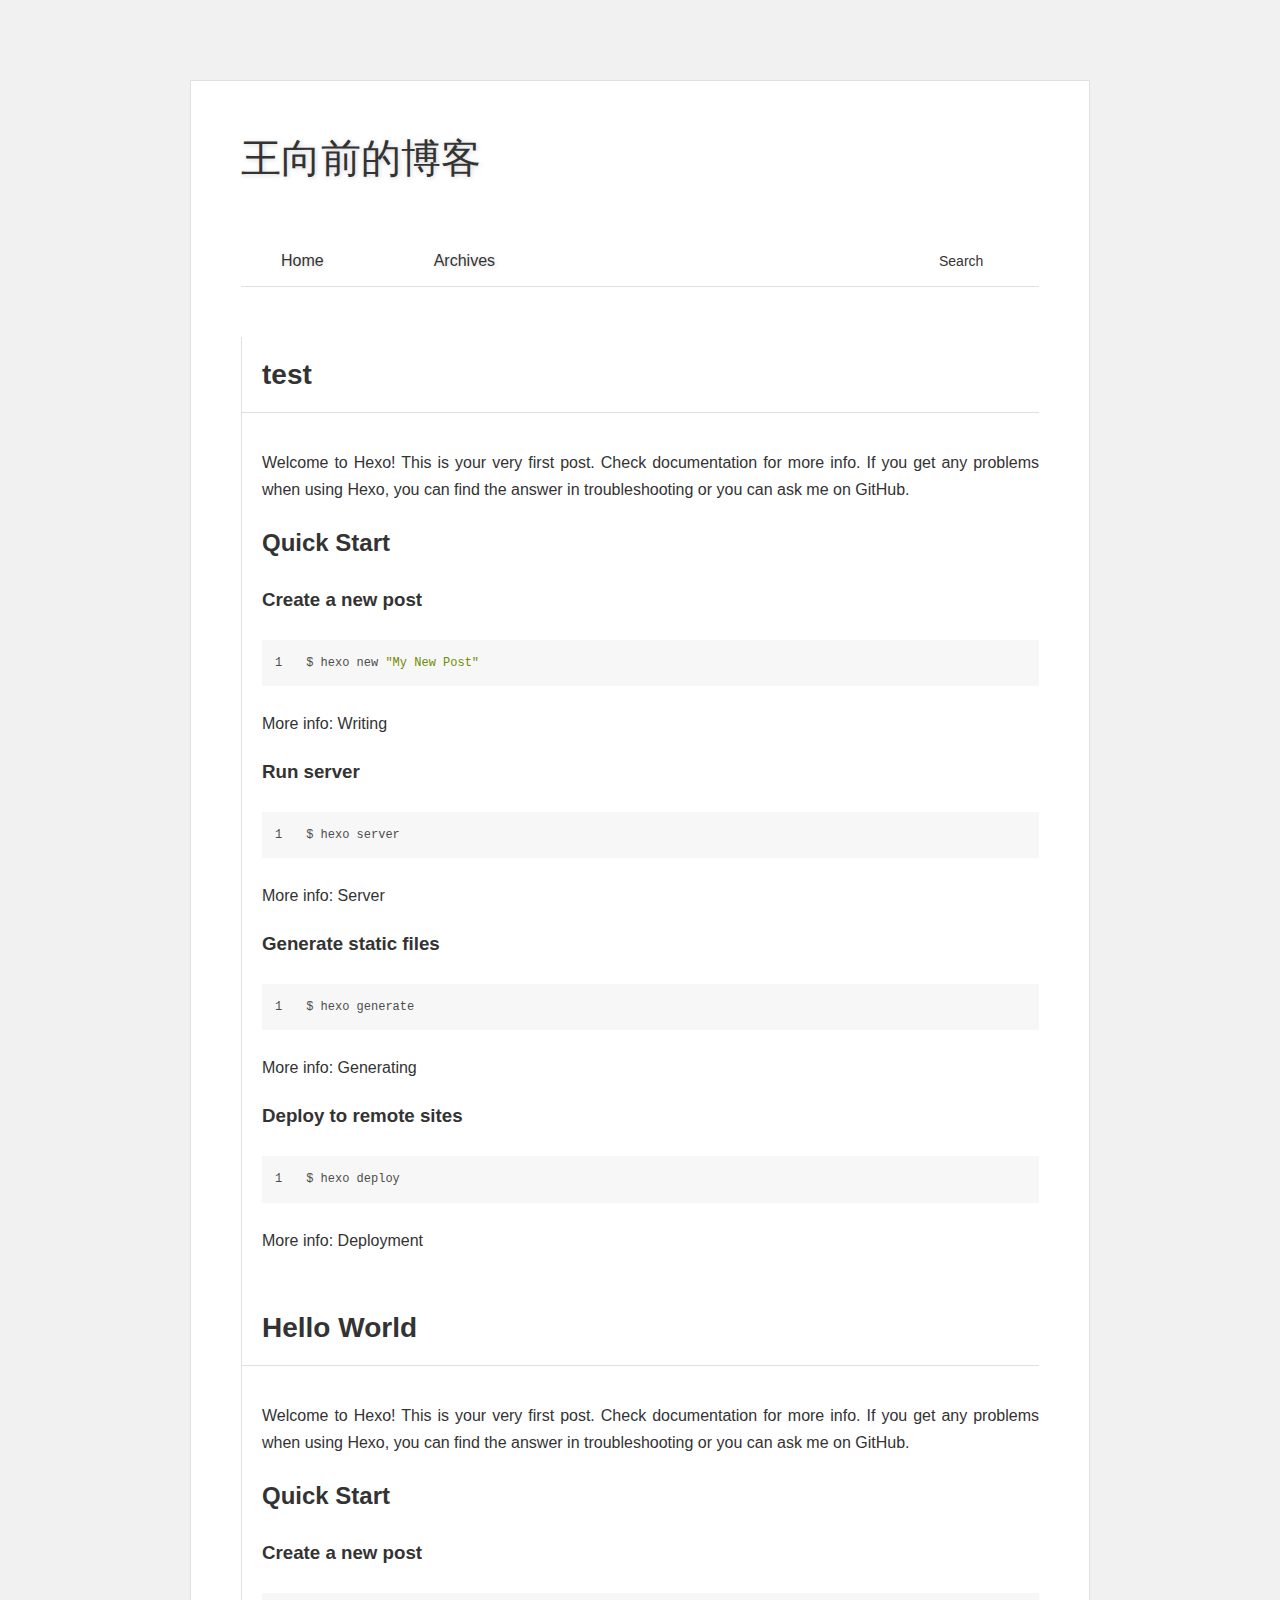
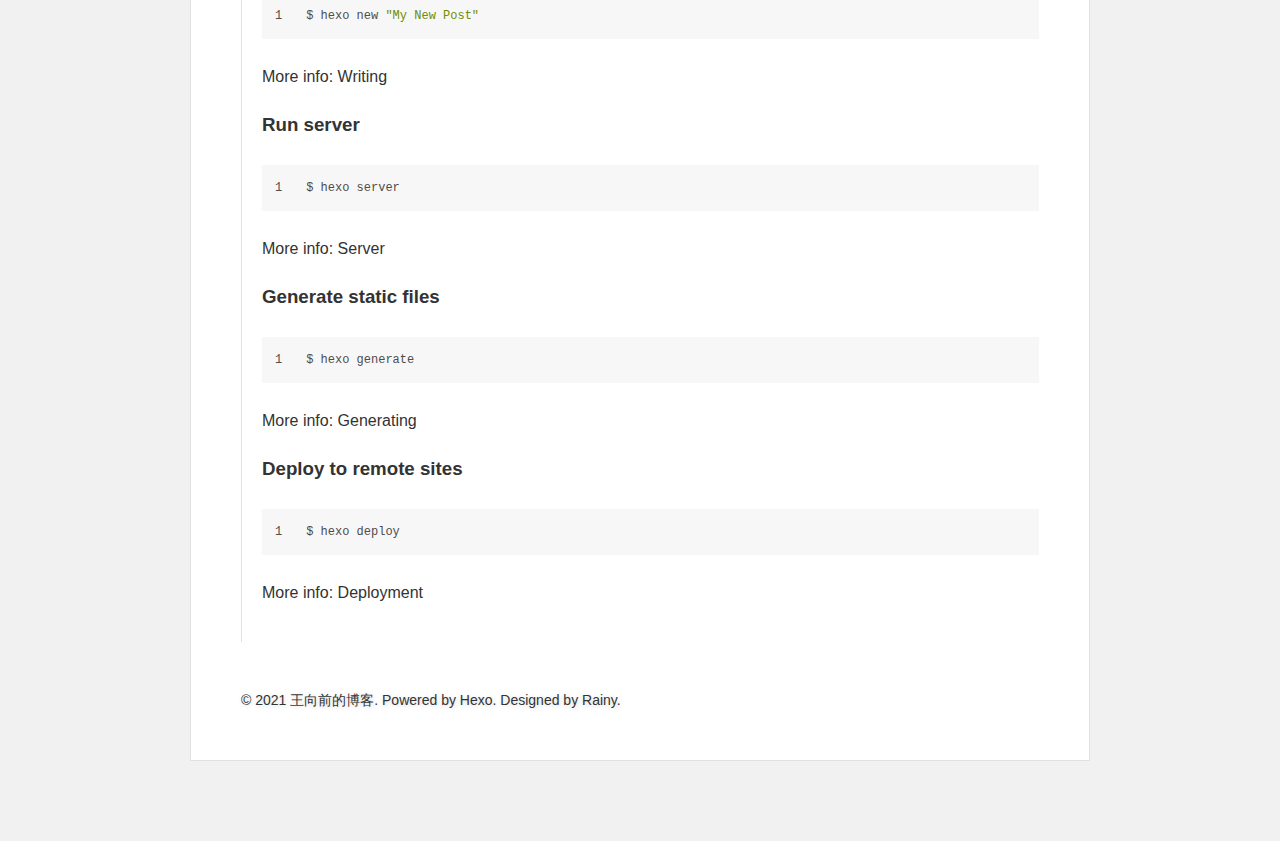
==== index.html @ 5d35555c "Site updated: 2021-06-16 23:41:05" ====
<!DOCTYPE html>
<html>
<head>
  <meta charset="utf-8">
  
  <title>王向前的博客</title>
  <meta name="viewport" content="width=device-width, initial-scale=1, maximum-scale=1">
  <meta name="description" content="发布笔记。。。">
<meta property="og:type" content="website">
<meta property="og:title" content="王向前的博客">
<meta property="og:url" content="https://iquu.cc/index.html">
<meta property="og:site_name" content="王向前的博客">
<meta property="og:description" content="发布笔记。。。">
<meta property="og:locale" content="en_US">
<meta property="article:author" content="Xiangqian Wang">
<meta name="twitter:card" content="summary">
  
    <link rel="alternate" href="/atom.xml" title="王向前的博客" type="application/atom+xml">
  
  
  
    <link href="//fonts.googleapis.com/css?family=Source+Code+Pro" rel="stylesheet" type="text/css">
  
  
<link rel="stylesheet" href="/lib/font-awesome/css/font-awesome.min.css?v=4.7.0.css">

  
<link rel="stylesheet" href="/lib/fancybox/dist/jquery.fancybox.min.css">

  
<link rel="stylesheet" href="/css/main.css">

  
<script src="/lib/jquery/dist/jquery.min.js"></script>

  
  
  
  
<meta name="generator" content="Hexo 5.4.0"></head>
<body>
  <div id="wrapper">
    <header id="header" class="clearfix">
	<a id="logo" href="/" title="王向前的博客">王向前的博客</a>
	
	<nav id="nav-menu" class="clearfix">
		<form id="search" method="post" action="./" role="search">
			<input id="search-input" type="text" name="s" class="inputbox" value="Search" onfocus="if (value =='Search'){value =''}" onblur="if (value ==''){value='Search'}">
		</form>
		<ul>
      
				
        <li><a class="main-nav-link" href="/">Home</a></li>
      
				
        <li><a class="main-nav-link" href="/archives">Archives</a></li>
      
		</ul>
	</nav>
</header>
    <section id="main" class="clearfix">
  <article class="post">
      
        
          <h1><a href="/2021/06/16/test%20/">test</a></h1>
        
      
      <div class="post-content ">
        
  




        <p>Welcome to <a target="_blank" rel="noopener" href="https://hexo.io/">Hexo</a>! This is your very first post. Check <a target="_blank" rel="noopener" href="https://hexo.io/docs/">documentation</a> for more info. If you get any problems when using Hexo, you can find the answer in <a target="_blank" rel="noopener" href="https://hexo.io/docs/troubleshooting.html">troubleshooting</a> or you can ask me on <a target="_blank" rel="noopener" href="https://github.com/hexojs/hexo/issues">GitHub</a>.</p>
<h2 id="Quick-Start"><a href="#Quick-Start" class="headerlink" title="Quick Start"></a>Quick Start</h2><h3 id="Create-a-new-post"><a href="#Create-a-new-post" class="headerlink" title="Create a new post"></a>Create a new post</h3><figure class="highlight bash"><table><tr><td class="gutter"><pre><span class="line">1</span><br></pre></td><td class="code"><pre><span class="line">$ hexo new <span class="string">&quot;My New Post&quot;</span></span><br></pre></td></tr></table></figure>

<p>More info: <a target="_blank" rel="noopener" href="https://hexo.io/docs/writing.html">Writing</a></p>
<h3 id="Run-server"><a href="#Run-server" class="headerlink" title="Run server"></a>Run server</h3><figure class="highlight bash"><table><tr><td class="gutter"><pre><span class="line">1</span><br></pre></td><td class="code"><pre><span class="line">$ hexo server</span><br></pre></td></tr></table></figure>

<p>More info: <a target="_blank" rel="noopener" href="https://hexo.io/docs/server.html">Server</a></p>
<h3 id="Generate-static-files"><a href="#Generate-static-files" class="headerlink" title="Generate static files"></a>Generate static files</h3><figure class="highlight bash"><table><tr><td class="gutter"><pre><span class="line">1</span><br></pre></td><td class="code"><pre><span class="line">$ hexo generate</span><br></pre></td></tr></table></figure>

<p>More info: <a target="_blank" rel="noopener" href="https://hexo.io/docs/generating.html">Generating</a></p>
<h3 id="Deploy-to-remote-sites"><a href="#Deploy-to-remote-sites" class="headerlink" title="Deploy to remote sites"></a>Deploy to remote sites</h3><figure class="highlight bash"><table><tr><td class="gutter"><pre><span class="line">1</span><br></pre></td><td class="code"><pre><span class="line">$ hexo deploy</span><br></pre></td></tr></table></figure>

<p>More info: <a target="_blank" rel="noopener" href="https://hexo.io/docs/one-command-deployment.html">Deployment</a></p>

      </div>
  </article>

  <article class="post">
      
        
          <h1><a href="/2021/06/16/hello-world/">Hello World</a></h1>
        
      
      <div class="post-content ">
        
  




        <p>Welcome to <a target="_blank" rel="noopener" href="https://hexo.io/">Hexo</a>! This is your very first post. Check <a target="_blank" rel="noopener" href="https://hexo.io/docs/">documentation</a> for more info. If you get any problems when using Hexo, you can find the answer in <a target="_blank" rel="noopener" href="https://hexo.io/docs/troubleshooting.html">troubleshooting</a> or you can ask me on <a target="_blank" rel="noopener" href="https://github.com/hexojs/hexo/issues">GitHub</a>.</p>
<h2 id="Quick-Start"><a href="#Quick-Start" class="headerlink" title="Quick Start"></a>Quick Start</h2><h3 id="Create-a-new-post"><a href="#Create-a-new-post" class="headerlink" title="Create a new post"></a>Create a new post</h3><figure class="highlight bash"><table><tr><td class="gutter"><pre><span class="line">1</span><br></pre></td><td class="code"><pre><span class="line">$ hexo new <span class="string">&quot;My New Post&quot;</span></span><br></pre></td></tr></table></figure>

<p>More info: <a target="_blank" rel="noopener" href="https://hexo.io/docs/writing.html">Writing</a></p>
<h3 id="Run-server"><a href="#Run-server" class="headerlink" title="Run server"></a>Run server</h3><figure class="highlight bash"><table><tr><td class="gutter"><pre><span class="line">1</span><br></pre></td><td class="code"><pre><span class="line">$ hexo server</span><br></pre></td></tr></table></figure>

<p>More info: <a target="_blank" rel="noopener" href="https://hexo.io/docs/server.html">Server</a></p>
<h3 id="Generate-static-files"><a href="#Generate-static-files" class="headerlink" title="Generate static files"></a>Generate static files</h3><figure class="highlight bash"><table><tr><td class="gutter"><pre><span class="line">1</span><br></pre></td><td class="code"><pre><span class="line">$ hexo generate</span><br></pre></td></tr></table></figure>

<p>More info: <a target="_blank" rel="noopener" href="https://hexo.io/docs/generating.html">Generating</a></p>
<h3 id="Deploy-to-remote-sites"><a href="#Deploy-to-remote-sites" class="headerlink" title="Deploy to remote sites"></a>Deploy to remote sites</h3><figure class="highlight bash"><table><tr><td class="gutter"><pre><span class="line">1</span><br></pre></td><td class="code"><pre><span class="line">$ hexo deploy</span><br></pre></td></tr></table></figure>

<p>More info: <a target="_blank" rel="noopener" href="https://hexo.io/docs/one-command-deployment.html">Deployment</a></p>

      </div>
  </article>


</section>
    <footer id="footer" role="contentinfo">
    <div>&copy; 2021 <a href="/">王向前的博客</a>.
    Powered by <a href="http://hexo.io/" target="_blank">Hexo</a>. Designed by <a href="http://rainylog.com" target="_blank">Rainy.</a>
	</div>
</footer><!-- end #footer -->

  </div>
  
<script src="/lib/fancybox/dist/jquery.fancybox.min.js"></script>


  
<script src="/js/helper.js"></script>

  
<script src="/js/_third-party/gitment.js"></script>

</body>
</html>
---- css/main.css ----
/* normalize.css v7.0.0 | MIT License | github.com/necolas/normalize.css */
html {
  line-height: 1.15; /* 1 */
  -ms-text-size-adjust: 100%; /* 2 */
  -webkit-text-size-adjust: 100%; /* 2 */
}
body {
  margin: 0;
}
article,
aside,
footer,
header,
nav,
section {
  display: block;
}
h1 {
  font-size: 2em;
  margin: 0.67em 0;
}
figcaption,
figure,
main {
/* 1 */
  display: block;
}
figure {
  margin: 1em 40px;
}
hr {
  box-sizing: content-box; /* 1 */
  height: 0; /* 1 */
  overflow: visible; /* 2 */
}
pre {
  font-family: monospace, monospace; /* 1 */
  font-size: 1em; /* 2 */
}
a {
  background-color: transparent; /* 1 */
  -webkit-text-decoration-skip: objects; /* 2 */
}
abbr[title] {
  border-bottom: none; /* 1 */
  text-decoration: underline; /* 2 */
  text-decoration: underline dotted; /* 2 */
}
b,
strong {
  font-weight: inherit;
}
b,
strong {
  font-weight: bolder;
}
code,
kbd,
samp {
  font-family: monospace, monospace; /* 1 */
  font-size: 1em; /* 2 */
}
dfn {
  font-style: italic;
}
mark {
  background-color: #ff0;
  color: #000;
}
small {
  font-size: 80%;
}
sub,
sup {
  font-size: 75%;
  line-height: 0;
  position: relative;
  vertical-align: baseline;
}
sub {
  bottom: -0.25em;
}
sup {
  top: -0.5em;
}
audio,
video {
  display: inline-block;
}
audio:not([controls]) {
  display: none;
  height: 0;
}
img {
  border-style: none;
}
svg:not(:root) {
  overflow: hidden;
}
button,
input,
optgroup,
select,
textarea {
  font-family: sans-serif; /* 1 */
  font-size: 100%; /* 1 */
  line-height: 1.15; /* 1 */
  margin: 0; /* 2 */
}
button,
input {
/* 1 */
  overflow: visible;
}
button,
select {
/* 1 */
  text-transform: none;
}
button,
html [type="button"],
[type="reset"],
[type="submit"] {
  -webkit-appearance: button; /* 2 */
}
button::-moz-focus-inner,
[type="button"]::-moz-focus-inner,
[type="reset"]::-moz-focus-inner,
[type="submit"]::-moz-focus-inner {
  border-style: none;
  padding: 0;
}
button:-moz-focusring,
[type="button"]:-moz-focusring,
[type="reset"]:-moz-focusring,
[type="submit"]:-moz-focusring {
  outline: 1px dotted ButtonText;
}
fieldset {
  padding: 0.35em 0.75em 0.625em;
}
legend {
  box-sizing: border-box; /* 1 */
  color: inherit; /* 2 */
  display: table; /* 1 */
  max-width: 100%; /* 1 */
  padding: 0; /* 3 */
  white-space: normal; /* 1 */
}
progress {
  display: inline-block; /* 1 */
  vertical-align: baseline; /* 2 */
}
textarea {
  overflow: auto;
}
[type="checkbox"],
[type="radio"] {
  box-sizing: border-box; /* 1 */
  padding: 0; /* 2 */
}
[type="number"]::-webkit-inner-spin-button,
[type="number"]::-webkit-outer-spin-button {
  height: auto;
}
[type="search"] {
  -webkit-appearance: textfield; /* 1 */
  outline-offset: -2px; /* 2 */
}
[type="search"]::-webkit-search-cancel-button,
[type="search"]::-webkit-search-decoration {
  -webkit-appearance: none;
}
::-webkit-file-upload-button {
  -webkit-appearance: button; /* 1 */
  font: inherit; /* 2 */
}
details,
menu {
  display: block;
}
summary {
  display: list-item;
}
canvas {
  display: inline-block;
}
template {
  display: none;
}
[hidden] {
  display: none;
}
@import url("https://fonts.googleapis.com/css?family=Electrolize");
.clearfix {
  zoom: 1;
}
.clearfix:before,
.clearfix:after {
  content: " ";
  display: table;
}
.clearfix:after {
  clear: both;
}
a {
  color: #333;
  text-decoration: none;
  outline: none;
  transition-duration: 0.2s;
  transition-timing-function: ease-in-out;
  transition-property: color;
}
a:hover,
a:active {
  color: #2196f3;
}
a:focus {
  outline: none;
}
img {
  border: 0;
}
body {
  color: #333;
  background: #f1f1f1;
  font: normal 14px "TIBch", "Classic Grotesque W01", "Helvetica Neue", Arial, "Hiragino Sans GB", "STHeiti", "Microsoft YaHei", "WenQuanYi Micro Hei", SimSun, sans-serif;
  -webkit-font-smoothing: antialiased;
}
#wrapper {
  width: 900px;
  margin: 80px auto;
  padding: 0;
  border: 1px solid #e0e0e0;
  -webkit-box-sizing: border-box;
  -moz-box-sizing: border-box;
  box-sizing: border-box;
  background: #fff;
  overflow: hidden;
}
@media (max-width: 767px) {
  #wrapper {
    width: auto;
    margin: 0;
    border-top: 2px solid #2196f3;
  }
}
@media (min-width: 768px) and (max-width: 991px) {
  #wrapper {
    width: auto;
    margin: 0;
    border-top: 2px solid #2196f3;
  }
}
#main {
  padding: 50px 50px 0;
}
@media (max-width: 767px) {
  #main {
    padding: 20px 20px 0;
  }
}
@media (min-width: 768px) and (max-width: 991px) {
  #main {
    padding: 20px 20px 0;
  }
}
.pagination {
  width: 100%;
  height: 50px;
  margin-top: 50px;
  border-top: 1px solid #e0e0e0;
  float: left;
}
.pagination .current {
  border-top: 1px solid #2196f3;
  position: relative;
  top: -1px;
}
.pagination ul {
  margin: 0;
  padding: 0;
  float: left;
}
.pagination span {
  float: left;
  height: 50px;
  line-height: 50px;
  padding: 0 20px;
  margin-right: 10px;
}
@media (max-width: 767px) {
  .pagination span {
    margin-right: 0;
  }
}
.pagination a {
  float: left;
  height: 50px;
  line-height: 50px;
  padding: 0 20px;
  margin-right: 10px;
}
.pagination a:hover {
  position: relative;
  top: -1px;
  border-top: 1px solid #2196f3;
}
@media (max-width: 767px) {
  .pagination a {
    margin-right: 0;
  }
}
#archives {
  line-height: 1.5;
}
#archives ul,
#archives li {
  list-style: none;
}
#archives li {
  line-height: 2;
}
.al_post_list {
  margin-left: 100px;
  padding: 20px;
  border-left: 1px solid #ccc;
}
@media (max-width: 767px) {
  .al_post_list {
    margin-left: 0;
    border-left: 0;
  }
}
@media (min-width: 768px) and (max-width: 991px) {
  .al_post_list {
    margin-left: 80px;
  }
}
.al_post_list li {
  font-size: 18px;
}
.archive-title {
  margin-bottom: 10px;
}
.al_year {
  font-size: 30px;
  margin: 0;
  padding: 20px;
  line-height: 1;
  border-left: 1px solid #2196f3;
}
.al_mon_list {
  margin: 0;
  padding: 0;
  border-left: 1px solid #ccc;
}
.al_mon {
  display: block;
  padding: 20px;
  font-size: 20px;
  border-bottom: 1px solid #ccc;
}
#header {
  padding: 50px 50px 0;
  text-shadow: 1px 1px 5px #d3d3d3;
}
@media (max-width: 767px) {
  #header {
    padding: 20px 20px 0;
  }
}
@media (min-width: 768px) and (max-width: 991px) {
  #header {
    padding: 20px 20px 0;
  }
}
#logo {
  font: normal 40px 'Electrolize', Verdana;
}
#logo:hover {
  color: #2196f3;
}
.description {
  font-size: 14px;
  line-height: 28px;
  display: inline-block;
  margin-left: 50px;
}
@media (max-width: 767px) {
  .description {
    display: block;
    margin-left: 0;
  }
}
@media (min-width: 768px) and (max-width: 991px) {
  .description {
    display: block;
    margin-left: 0;
  }
}
#nav-menu {
  width: 100%;
  height: 50px;
  padding-top: 50px;
  border-bottom: 1px solid #e0e0e0;
  float: left;
}
@media (max-width: 767px) {
  #nav-menu {
    height: auto;
    padding-top: 10px;
    border-bottom: none;
  }
}
@media (min-width: 768px) and (max-width: 991px) {
  #nav-menu {
    padding-top: 10px;
  }
}
#nav-menu ul,
#nav-menu li {
  list-style: none;
  float: left;
  margin: 0;
  padding: 0;
}
@media (max-width: 767px) {
  #nav-menu ul,
  #nav-menu li {
    float: none;
  }
}
#nav-menu a {
  color: #333;
  display: inline-block;
  line-height: 50px;
  margin-right: 30px;
  padding: 0 40px;
  border-color: #e0e0e0;
  font-size: 16px;
  transition-duration: 0.2s;
  transition-timing-function: ease-in-out;
  transition-property: border-color;
}
#nav-menu a:hover {
  border-bottom: 1px solid #2196f3;
}
@media (max-width: 767px) {
  #nav-menu a {
    display: block;
    padding: 0 20px;
    margin-right: 0;
    background: #f5f5f5;
    border-bottom: 2px solid #fafafa;
  }
  #nav-menu a:hover {
    border-bottom-color: #fafafa;
  }
}
#search {
  float: right;
}
#search input {
  width: 100px;
  height: 50px;
  padding: 0;
  border: 0;
  outline: none;
  color: #333;
}
#search input:focus {
  height: 50px;
  border-bottom: 1px solid #2196f3;
  padding: 0 10px;
  width: 150px;
}
@media (max-width: 767px) {
  #search {
    display: none;
  }
}
.post-content figure.highlight {
  margin: 2em 0;
  background: #f7f7f7;
  color: #4d4d4c;
  font-size: 12px;
  overflow: scroll;
  overflow-y: hidden;
  overflow-x: auto;
}
.post-content figure.highlight .gutter {
  color: $hight-gutter;
}
.post-content figure.highlight pre {
  background: #f7f7f7;
  margin: 0;
}
.post-content code {
  padding: 2px 4px;
  background: #f7f7f7;
  font-family: Menlo, Monaco, Consolas, Courier New, monospace;
  font-size: 12px;
}
.post-content pre {
  padding: 10px;
  overflow: auto;
  background: #f7f7f7;
  font-family: Menlo, Monaco, Consolas, Courier New, monospace;
}
.post-content pre code {
  padding: 0;
}
.post-content pre .deletion {
  background: #fdd;
}
.post-content pre .addition {
  background: #dfd;
}
.post-content pre .meta {
  color: #8959a8;
}
.post-content pre .comment {
  color: #8e908c;
}
.post-content pre .variable,
.post-content pre .attribute,
.post-content pre .tag,
.post-content pre .regexp,
.post-content pre .ruby .constant,
.post-content pre .xml .tag .title,
.post-content pre .xml .pi,
.post-content pre .xml .doctype,
.post-content pre .html .doctype,
.post-content pre .css .id,
.post-content pre .css .class,
.post-content pre .css .pseudo {
  color: #c82829;
}
.post-content pre .number,
.post-content pre .preprocessor,
.post-content pre .built_in,
.post-content pre .literal,
.post-content pre .params,
.post-content pre .constant,
.post-content pre .command {
  color: #f5871f;
}
.post-content pre .ruby .class .title,
.post-content pre .css .rules .attribute,
.post-content pre .string,
.post-content pre .value,
.post-content pre .inheritance,
.post-content pre .header,
.post-content pre .ruby .symbol,
.post-content pre .xml .cdata,
.post-content pre .special,
.post-content pre .number,
.post-content pre .formula {
  color: #718c00;
}
.post-content pre .title,
.post-content pre .css .hexcolor {
  color: #3e999f;
}
.post-content pre .function,
.post-content pre .python .decorator,
.post-content pre .python .title,
.post-content pre .ruby .function .title,
.post-content pre .ruby .title .keyword,
.post-content pre .perl .sub,
.post-content pre .javascript .title,
.post-content pre .coffeescript .title {
  color: #4271ae;
}
.post-content pre .keyword,
.post-content pre .javascript .function {
  color: #8959a8;
}
.post-meta {
  color: #000;
  list-style: none;
  border-bottom: 1px #ccc dotted;
}
.post-meta li {
  display: inline-block;
  margin: 5px 20px 5px 0;
}
.post {
  padding-bottom: 20px;
  border-left: 1px solid #e0e0e0;
  font-size: 14px;
  line-height: 140%;
  transition-duration: 0.2s;
  transition-timing-function: ease-in-out;
  transition-property: border-color;
}
.post a {
  color: #333;
  transition-duration: 0.2s;
  transition-timing-function: ease-in-out;
  transition-property: color;
}
.post > h1 {
  margin: 0;
  padding: 20px 0 20px 20px;
  border-bottom: 1px solid #e0e0e0;
  line-height: 1.25;
  transition-duration: 0.2s;
  transition-timing-function: ease-in-out;
  transition-property: border-color;
}
.post:hover {
  color: #212121;
  border-color: #2196f3;
}
.post:hover a {
  color: #212121;
}
.post:hover h1 {
  border-color: #2196f3;
}
.post-content {
  font-size: 16px;
  font-family: -apple-system, SF UI Text, Arial, PingFang SC, Hiragino Sans GB, Microsoft YaHei, WenQuanYi Micro Hei, sans-serif;
  text-align: justify;
  line-height: 1.7;
  word-wrap: break-word;
  padding: 20px 0 0 20px;
}
.post-content em a {
  border-bottom: 1px dashed #e0e0e0;
}
.post-content a {
  transition-duration: 0.2s;
  transition-timing-function: ease-in-out;
  transition-property: color, border;
}
.post-content a:hover {
  border-bottom: 1px dashed #2196f3;
}
.post-content cite::before {
  content: ' - ';
}
.post-content figure.highlight {
  margin-left: 0;
}
.post-content blockquote {
  position: relative;
  margin: 1em 0;
  padding: 1em 2em 1em 4em;
  background: #f5f5f5;
}
.post-content blockquote::before {
  content: '\f10d';
  position: absolute;
  top: -0.2em;
  left: 0.2em;
  color: #ccc;
  font-size: 40px;
  font-family: FontAwesome;
}
.post-content hr {
  margin: 40px 0;
  height: 1px;
  background: $grey;
  border: none;
}
.post-content img {
  display: block;
  margin: 0 auto;
  padding: 5px;
  border: 1px solid #e6e6e6;
  box-sizing: border-box;
  max-width: 100%;
  transition-duration: 0.2s;
  transition-timing-function: ease-in-out;
  transition-property: border-color;
}
.post-content img:hover {
  border-color: #2196f3;
}
.post-content .video-container {
  position: relative;
  padding-top: 56.25%;
  height: 0;
  overflow: hidden;
}
.post-content .video-container iframe,
.post-content .video-container object,
.post-content .video-container embed {
  position: absolute;
  top: 0;
  left: 0;
  width: 100%;
  height: 100%;
  margin-top: 0;
}
.post-content > table {
  width: 100%;
  border-collapse: collapse;
  table-layout: fixed;
}
.post-content > table th,
.post-content > table td {
  padding: 0 2em;
  height: 2em;
}
.post-content > table th {
  border-bottom: 2px solid #e0e0e0;
}
.post-content > table tbody tr {
  height: 20px;
  border-bottom: 1px solid $grey;
}
.post-content > table tbody tr:nth-child(odd) {
  background: $grey-250;
}
.post-detail .post-content {
  padding: 0;
}
.post-detail .post-meta {
  margin: 0;
  padding: 0;
}
.post-detail .tags {
  margin-top: 10px;
  padding-top: 10px;
  border-top: 1px dotted #e0e0e0;
}
.post-detail .post-tag-list {
  padding: 0;
  margin: 0;
  display: inline-block;
}
.post-detail .post-tag-list li {
  display: inline-block;
  margin: 0;
  padding: 0 5px;
}
.post-detail .post-tag-list a {
  display: inline-block;
  padding: 3px 5px;
  line-height: 16px;
  background: #2196f3;
  color: #fff;
}
#footer {
  position: relative;
  padding: 50px;
  text-shadow: 1px 1px 5px #d3d3d3;
}
@media (max-width: 767px) {
  #footer {
    padding: 20px;
  }
}
.gitment-container {
  font-family: sans-serif;
  font-size: 14px;
  line-height: 1.5;
  color: #333;
  word-wrap: break-word;
}
.gitment-container * {
  box-sizing: border-box;
}
.gitment-container *:disabled {
  cursor: not-allowed;
}
.gitment-container a,
.gitment-container a:visited {
  cursor: pointer;
  text-decoration: none;
}
.gitment-container a:hover {
  text-decoration: underline;
}
.gitment-container .gitment-hidden {
  display: none;
}
.gitment-container .gitment-spinner-icon {
  fill: #333;
  -webkit-animation: gitment-spin 1s steps(12) infinite;
  animation: gitment-spin 1s steps(12) infinite;
}
@-webkit-keyframes gitment-spin {
  100% {
    -webkit-transform: rotate(360deg);
    transform: rotate(360deg);
  }
}
.gitment-root-container {
  margin: 19px 0;
}
.gitment-header-container {
  margin: 19px 0;
}
.gitment-header-like-btn,
.gitment-comment-like-btn {
  cursor: pointer;
}
.gitment-comment-like-btn {
  float: right;
}
.gitment-comment-like-btn.liked {
  color: #f44336;
}
.gitment-header-like-btn svg {
  vertical-align: middle;
  height: 30px;
}
.gitment-comment-like-btn svg {
  vertical-align: middle;
  height: 20px;
}
.gitment-header-like-btn.liked svg,
.gitment-comment-like-btn.liked svg {
  fill: #f44336;
}
a.gitment-header-issue-link,
a.gitment-header-issue-link:visited {
  float: right;
  line-height: 30px;
  color: #666;
}
a.gitment-header-issue-link:hover {
  color: #666;
}
.gitment-comments-loading,
.gitment-comments-error,
.gitment-comments-empty {
  text-align: center;
  margin: 50px 0;
}
.gitment-comments-list {
  list-style: none;
  padding-left: 0;
  margin: 0 0 38px;
}
.gitment-comment,
.gitment-editor-container {
  position: relative;
  min-height: 60px;
  padding-left: 60px;
  margin: 19px 0;
}
.gitment-comment-avatar,
.gitment-editor-avatar {
  float: left;
  margin-left: -60px;
}
.gitment-comment-avatar,
.gitment-comment-avatar-img,
.gitment-editor-avatar-img,
.gitment-editor-avatar svg {
  width: 44px;
  height: 44px;
  border-radius: 3px;
}
.gitment-editor-avatar .gitment-github-icon {
  fill: #fff;
  background-color: #333;
}
.gitment-comment-main,
.gitment-editor-main {
  position: relative;
  border: 1px solid #cfd8dc;
  border-radius: 0;
}
.gitment-editor-main::before,
.gitment-editor-main::after,
.gitment-comment-main::before,
.gitment-comment-main::after {
  position: absolute;
  top: 11px;
  left: -16px;
  display: block;
  width: 0;
  height: 0;
  pointer-events: none;
  content: "";
  border-color: transparent;
  border-style: solid solid outset;
}
.gitment-editor-main::before,
.gitment-comment-main::before {
  border-width: 8px;
  border-right-color: #cfd8dc;
}
.gitment-editor-main::after,
.gitment-comment-main::after {
  margin-top: 1px;
  margin-left: 2px;
  border-width: 7px;
  border-right-color: #fff;
}
.gitment-comment-header {
  margin: 12px 15px;
  color: #666;
  background-color: #fff;
  border-radius: 3px;
}
.gitment-editor-header {
  padding: 0;
  margin: 0;
  border-bottom: 1px solid #cfd8dc;
}
a.gitment-comment-name,
a.gitment-comment-name:visited {
  font-weight: 600;
  color: #666;
}
.gitment-editor-tabs {
  margin-bottom: -1px;
  margin-left: -1px;
}
.gitment-editor-tab {
  display: inline-block;
  padding: 11px 12px;
  font-size: 14px;
  line-height: 20px;
  color: #666;
  text-decoration: none;
  background-color: transparent;
  border-width: 0 1px;
  border-style: solid;
  border-color: transparent;
  border-radius: 0;
  white-space: nowrap;
  cursor: pointer;
  user-select: none;
  outline: none;
}
.gitment-editor-tab.gitment-selected {
  color: #333;
  background-color: #fff;
  border-color: #cfd8dc;
}
.gitment-editor-login {
  float: right;
  margin-top: -30px;
  margin-right: 15px;
}
a.gitment-footer-project-link,
a.gitment-footer-project-link:visited,
a.gitment-editor-login-link,
a.gitment-editor-login-link:visited {
  color: #2196f3;
}
a.gitment-editor-logout-link,
a.gitment-editor-logout-link:visited {
  color: #666;
}
a.gitment-editor-logout-link:hover {
  color: #2196f3;
  text-decoration: none;
}
.gitment-comment-body {
  position: relative;
  margin: 12px 15px;
  overflow: hidden;
  border-radius: 3px;
}
.gitment-comment-body-folded {
  cursor: pointer;
}
.gitment-comment-body-folded::before {
  display: block !important;
  content: "";
  position: absolute;
  width: 100%;
  left: 0;
  top: 0;
  bottom: 50px;
  pointer-events: none;
  background: -webkit-linear-gradient(top, rgba(255,255,255,0), rgba(255,255,255,0.9));
  background: linear-gradient(180deg, rgba(255,255,255,0), rgba(255,255,255,0.9));
}
.gitment-comment-body-folded::after {
  display: block !important;
  content: "Click to Expand" !important;
  text-align: center;
  color: #666;
  position: absolute;
  width: 100%;
  height: 50px;
  line-height: 50px;
  left: 0;
  bottom: 0;
  pointer-events: none;
  background: rgba(255,255,255,0.9);
}
.gitment-editor-body {
  margin: 0;
}
.gitment-comment-body > *:first-child,
.gitment-editor-preview > *:first-child {
  margin-top: 0 !important;
}
.gitment-comment-body > *:last-child,
.gitment-editor-preview > *:last-child {
  margin-bottom: 0 !important;
}
.gitment-editor-body textarea {
  display: block;
  width: 100%;
  min-height: 150px;
  max-height: 500px;
  padding: 16px;
  resize: vertical;
  max-width: 100%;
  margin: 0;
  font-size: 14px;
  line-height: 1.6;
  background-color: #fff;
  color: #333;
  vertical-align: middle;
  border: none;
  border-radius: 0;
  outline: none;
  box-shadow: none;
  overflow: visible;
}
.gitment-editor-body textarea:focus {
  background-color: #fff;
}
.gitment-editor-preview {
  min-height: 150px;
  padding: 16px;
  background-color: transparent;
  width: 100%;
  font-size: 14px;
  line-height: 1.5;
  word-wrap: break-word;
}
.gitment-editor-footer {
  padding: 0;
  margin-top: 10px;
}
.gitment-editor-footer::after {
  display: table;
  clear: both;
  content: "";
}
a.gitment-editor-footer-tip {
  display: inline-block;
  padding-top: 10px;
  font-size: 12px;
  color: #666;
}
a.gitment-editor-footer-tip:hover {
  color: #2196f3;
  text-decoration: none;
}
.gitment-comments-pagination {
  list-style: none;
  text-align: right;
  border-radius: 0;
  margin: -19px 0 19px 0;
}
.gitment-comments-page-item {
  display: inline-block;
  cursor: pointer;
  border: 1px solid #cfd8dc;
  margin-left: -1px;
  padding: 0.25rem 0.5rem;
}
.gitment-comments-page-item:hover {
  background-color: #f5f5f5;
}
.gitment-comments-page-item.gitment-selected {
  background-color: #f5f5f5;
}
.gitment-editor-submit,
.gitment-comments-init-btn {
  color: #fff;
  background-color: #00bcd4;
  position: relative;
  display: inline-block;
  padding: 7px 13px;
  font-size: 14px;
  font-weight: 600;
  line-height: 20px;
  white-space: nowrap;
  vertical-align: middle;
  cursor: pointer;
  -webkit-user-select: none;
  -moz-user-select: none;
  -ms-user-select: none;
  user-select: none;
  background-size: 110% 110%;
  border: none;
  -webkit-appearance: none;
  -moz-appearance: none;
  appearance: none;
}
.gitment-editor-submit:hover,
.gitment-comments-init-btn:hover {
  background-color: #00acc1;
}
.gitment-comments-init-btn:disabled,
.gitment-editor-submit:disabled {
  color: rgba(255,255,255,0.75);
  background-color: #4dd0e1;
  box-shadow: none;
}
.gitment-editor-submit {
  float: right;
}
.gitment-footer-container {
  margin-top: 30px;
  margin-bottom: 20px;
  text-align: right;
  font-size: 12px;
}
.gitment-markdown {
  -ms-text-size-adjust: 100%;
  -webkit-text-size-adjust: 100%;
  line-height: 1.5;
  color: #333;
  font-family: -apple-system, BlinkMacSystemFont, "Segoe UI", Helvetica, Arial, sans-serif, "Apple Color Emoji", "Segoe UI Emoji", "Segoe UI Symbol";
  font-size: 16px;
  line-height: 1.5;
  word-wrap: break-word;
}
.gitment-markdown .pl-c {
  color: #969896;
}
.gitment-markdown .pl-c1,
.gitment-markdown .pl-s .pl-v {
  color: #0086b3;
}
.gitment-markdown .pl-e,
.gitment-markdown .pl-en {
  color: #795da3;
}
.gitment-markdown .pl-smi,
.gitment-markdown .pl-s .pl-s1 {
  color: #333;
}
.gitment-markdown .pl-ent {
  color: #63a35c;
}
.gitment-markdown .pl-k {
  color: #a71d5d;
}
.gitment-markdown .pl-s,
.gitment-markdown .pl-pds,
.gitment-markdown .pl-s .pl-pse .pl-s1,
.gitment-markdown .pl-sr,
.gitment-markdown .pl-sr .pl-cce,
.gitment-markdown .pl-sr .pl-sre,
.gitment-markdown .pl-sr .pl-sra {
  color: #183691;
}
.gitment-markdown .pl-v,
.gitment-markdown .pl-smw {
  color: #ed6a43;
}
.gitment-markdown .pl-bu {
  color: #b52a1d;
}
.gitment-markdown .pl-ii {
  color: #f8f8f8;
  background-color: #b52a1d;
}
.gitment-markdown .pl-c2 {
  color: #f8f8f8;
  background-color: #b52a1d;
}
.gitment-markdown .pl-c2::before {
  content: "^M";
}
.gitment-markdown .pl-sr .pl-cce {
  font-weight: bold;
  color: #63a35c;
}
.gitment-markdown .pl-ml {
  color: #693a17;
}
.gitment-markdown .pl-mh,
.gitment-markdown .pl-mh .pl-en,
.gitment-markdown .pl-ms {
  font-weight: bold;
  color: #1d3e81;
}
.gitment-markdown .pl-mq {
  color: #008080;
}
.gitment-markdown .pl-mi {
  font-style: italic;
  color: #333;
}
.gitment-markdown .pl-mb {
  font-weight: bold;
  color: #333;
}
.gitment-markdown .pl-md {
  color: #bd2c00;
  background-color: #ffecec;
}
.gitment-markdown .pl-mi1 {
  color: #55a532;
  background-color: #eaffea;
}
.gitment-markdown .pl-mc {
  color: #ef9700;
  background-color: #ffe3b4;
}
.gitment-markdown .pl-mi2 {
  color: #d8d8d8;
  background-color: #808080;
}
.gitment-markdown .pl-mdr {
  font-weight: bold;
  color: #795da3;
}
.gitment-markdown .pl-mo {
  color: #1d3e81;
}
.gitment-markdown .pl-ba {
  color: #595e62;
}
.gitment-markdown .pl-sg {
  color: #c0c0c0;
}
.gitment-markdown .pl-corl {
  text-decoration: underline;
  color: #183691;
}
.gitment-markdown .octicon {
  display: inline-block;
  vertical-align: text-top;
  fill: currentColor;
}
.gitment-markdown a {
  background-color: transparent;
  -webkit-text-decoration-skip: objects;
}
.gitment-markdown a:active,
.gitment-markdown a:hover {
  outline-width: 0;
}
.gitment-markdown strong {
  font-weight: inherit;
}
.gitment-markdown strong {
  font-weight: bolder;
}
.gitment-markdown h1 {
  font-size: 2em;
  margin: 0.67em 0;
}
.gitment-markdown img {
  border-style: none;
}
.gitment-markdown svg:not(:root) {
  overflow: hidden;
}
.gitment-markdown code,
.gitment-markdown kbd,
.gitment-markdown pre {
  font-family: monospace, monospace;
  font-size: 1em;
}
.gitment-markdown hr {
  box-sizing: content-box;
  height: 0;
  overflow: visible;
}
.gitment-markdown input {
  font: inherit;
  margin: 0;
}
.gitment-markdown input {
  overflow: visible;
}
.gitment-markdown [type="checkbox"] {
  box-sizing: border-box;
  padding: 0;
}
.gitment-markdown * {
  box-sizing: border-box;
}
.gitment-markdown input {
  font-family: inherit;
  font-size: inherit;
  line-height: inherit;
}
.gitment-markdown a {
  color: #0366d6;
  text-decoration: none;
}
.gitment-markdown a:hover {
  text-decoration: underline;
}
.gitment-markdown strong {
  font-weight: 600;
}
.gitment-markdown hr {
  height: 0;
  margin: 15px 0;
  overflow: hidden;
  background: transparent;
  border: 0;
  border-bottom: 1px solid #dfe2e5;
}
.gitment-markdown hr::before {
  display: table;
  content: "";
}
.gitment-markdown hr::after {
  display: table;
  clear: both;
  content: "";
}
.gitment-markdown table {
  border-spacing: 0;
  border-collapse: collapse;
}
.gitment-markdown td,
.gitment-markdown th {
  padding: 0;
}
.gitment-markdown h1,
.gitment-markdown h2,
.gitment-markdown h3,
.gitment-markdown h4,
.gitment-markdown h5,
.gitment-markdown h6 {
  margin-top: 0;
  margin-bottom: 0;
}
.gitment-markdown h1 {
  font-size: 32px;
  font-weight: 600;
}
.gitment-markdown h2 {
  font-size: 24px;
  font-weight: 600;
}
.gitment-markdown h3 {
  font-size: 20px;
  font-weight: 600;
}
.gitment-markdown h4 {
  font-size: 16px;
  font-weight: 600;
}
.gitment-markdown h5 {
  font-size: 14px;
  font-weight: 600;
}
.gitment-markdown h6 {
  font-size: 12px;
  font-weight: 600;
}
.gitment-markdown p {
  margin-top: 0;
  margin-bottom: 10px;
}
.gitment-markdown blockquote {
  margin: 0;
}
.gitment-markdown ul,
.gitment-markdown ol {
  padding-left: 0;
  margin-top: 0;
  margin-bottom: 0;
}
.gitment-markdown ol ol,
.gitment-markdown ul ol {
  list-style-type: lower-roman;
}
.gitment-markdown ul ul ol,
.gitment-markdown ul ol ol,
.gitment-markdown ol ul ol,
.gitment-markdown ol ol ol {
  list-style-type: lower-alpha;
}
.gitment-markdown dd {
  margin-left: 0;
}
.gitment-markdown code {
  font-family: "SFMono-Regular", Consolas, "Liberation Mono", Menlo, Courier, monospace;
  font-size: 12px;
}
.gitment-markdown pre {
  margin-top: 0;
  margin-bottom: 0;
  font: 12px "SFMono-Regular", Consolas, "Liberation Mono", Menlo, Courier, monospace;
}
.gitment-markdown .octicon {
  vertical-align: text-bottom;
}
.gitment-markdown .pl-0 {
  padding-left: 0 !important;
}
.gitment-markdown .pl-1 {
  padding-left: 4px !important;
}
.gitment-markdown .pl-2 {
  padding-left: 8px !important;
}
.gitment-markdown .pl-3 {
  padding-left: 16px !important;
}
.gitment-markdown .pl-4 {
  padding-left: 24px !important;
}
.gitment-markdown .pl-5 {
  padding-left: 32px !important;
}
.gitment-markdown .pl-6 {
  padding-left: 40px !important;
}
.gitment-markdown::before {
  display: table;
  content: "";
}
.gitment-markdown::after {
  display: table;
  clear: both;
  content: "";
}
.gitment-markdown>*:first-child {
  margin-top: 0 !important;
}
.gitment-markdown>*:last-child {
  margin-bottom: 0 !important;
}
.gitment-markdown a:not([href]) {
  color: inherit;
  text-decoration: none;
}
.gitment-markdown .anchor {
  float: left;
  padding-right: 4px;
  margin-left: -20px;
  line-height: 1;
}
.gitment-markdown .anchor:focus {
  outline: none;
}
.gitment-markdown p,
.gitment-markdown blockquote,
.gitment-markdown ul,
.gitment-markdown ol,
.gitment-markdown dl,
.gitment-markdown table,
.gitment-markdown pre {
  margin-top: 0;
  margin-bottom: 16px;
}
.gitment-markdown hr {
  height: 0.25em;
  padding: 0;
  margin: 24px 0;
  background-color: #e1e4e8;
  border: 0;
}
.gitment-markdown blockquote {
  padding: 0 1em;
  color: #6a737d;
  border-left: 0.25em solid #dfe2e5;
}
.gitment-markdown blockquote>:first-child {
  margin-top: 0;
}
.gitment-markdown blockquote>:last-child {
  margin-bottom: 0;
}
.gitment-markdown kbd {
  display: inline-block;
  padding: 3px 5px;
  font-size: 11px;
  line-height: 10px;
  color: #444d56;
  vertical-align: middle;
  background-color: #fafbfc;
  border: solid 1px #c6cbd1;
  border-bottom-color: #959da5;
  border-radius: 0;
  box-shadow: inset 0 -1px 0 #959da5;
}
.gitment-markdown h1,
.gitment-markdown h2,
.gitment-markdown h3,
.gitment-markdown h4,
.gitment-markdown h5,
.gitment-markdown h6 {
  margin-top: 24px;
  margin-bottom: 16px;
  font-weight: 600;
  line-height: 1.25;
}
.gitment-markdown h1 .octicon-link,
.gitment-markdown h2 .octicon-link,
.gitment-markdown h3 .octicon-link,
.gitment-markdown h4 .octicon-link,
.gitment-markdown h5 .octicon-link,
.gitment-markdown h6 .octicon-link {
  color: #1b1f23;
  vertical-align: middle;
  visibility: hidden;
}
.gitment-markdown h1:hover .anchor,
.gitment-markdown h2:hover .anchor,
.gitment-markdown h3:hover .anchor,
.gitment-markdown h4:hover .anchor,
.gitment-markdown h5:hover .anchor,
.gitment-markdown h6:hover .anchor {
  text-decoration: none;
}
.gitment-markdown h1:hover .anchor .octicon-link,
.gitment-markdown h2:hover .anchor .octicon-link,
.gitment-markdown h3:hover .anchor .octicon-link,
.gitment-markdown h4:hover .anchor .octicon-link,
.gitment-markdown h5:hover .anchor .octicon-link,
.gitment-markdown h6:hover .anchor .octicon-link {
  visibility: visible;
}
.gitment-markdown h1 {
  padding-bottom: 0.3em;
  font-size: 2em;
  border-bottom: 1px solid #eaecef;
}
.gitment-markdown h2 {
  padding-bottom: 0.3em;
  font-size: 1.5em;
  border-bottom: 1px solid #eaecef;
}
.gitment-markdown h3 {
  font-size: 1.25em;
}
.gitment-markdown h4 {
  font-size: 1em;
}
.gitment-markdown h5 {
  font-size: 0.875em;
}
.gitment-markdown h6 {
  font-size: 0.85em;
  color: #6a737d;
}
.gitment-markdown ul,
.gitment-markdown ol {
  padding-left: 2em;
}
.gitment-markdown ul ul,
.gitment-markdown ul ol,
.gitment-markdown ol ol,
.gitment-markdown ol ul {
  margin-top: 0;
  margin-bottom: 0;
}
.gitment-markdown li>p {
  margin-top: 16px;
}
.gitment-markdown li+li {
  margin-top: 0.25em;
}
.gitment-markdown dl {
  padding: 0;
}
.gitment-markdown dl dt {
  padding: 0;
  margin-top: 16px;
  font-size: 1em;
  font-style: italic;
  font-weight: 600;
}
.gitment-markdown dl dd {
  padding: 0 16px;
  margin-bottom: 16px;
}
.gitment-markdown table {
  display: block;
  width: 100%;
  overflow: auto;
}
.gitment-markdown table th {
  font-weight: 600;
}
.gitment-markdown table th,
.gitment-markdown table td {
  padding: 6px 13px;
  border: 1px solid #dfe2e5;
}
.gitment-markdown table tr {
  background-color: #fff;
  border-top: 1px solid #c6cbd1;
}
.gitment-markdown table tr:nth-child(2n) {
  background-color: #f5f5f5;
}
.gitment-markdown img {
  max-width: 100%;
  box-sizing: content-box;
  background-color: #fff;
}
.gitment-markdown code {
  padding: 0;
  padding-top: 0.2em;
  padding-bottom: 0.2em;
  margin: 0;
  font-size: 85%;
  background-color: rgba(27,31,35,0.05);
  border-radius: 0;
}
.gitment-markdown code::before,
.gitment-markdown code::after {
  letter-spacing: -0.2em;
  content: "\00a0";
}
.gitment-markdown pre {
  word-wrap: normal;
}
.gitment-markdown pre>code {
  padding: 0;
  margin: 0;
  font-size: 100%;
  word-break: normal;
  white-space: pre;
  background: transparent;
  border: 0;
}
.gitment-markdown .highlight {
  margin-bottom: 16px;
}
.gitment-markdown .highlight pre {
  margin-bottom: 0;
  word-break: normal;
}
.gitment-markdown .highlight pre,
.gitment-markdown pre {
  padding: 16px;
  overflow: auto;
  font-size: 85%;
  line-height: 1.45;
  background-color: #f5f5f5;
  border-radius: 0;
}
.gitment-markdown pre code {
  display: inline;
  max-width: auto;
  padding: 0;
  margin: 0;
  overflow: visible;
  line-height: inherit;
  word-wrap: normal;
  background-color: transparent;
  border: 0;
}
.gitment-markdown pre code::before,
.gitment-markdown pre code::after {
  content: normal;
}
.gitment-markdown .full-commit .btn-outline:not(:disabled):hover {
  color: #005cc5;
  border-color: #005cc5;
}
.gitment-markdown kbd {
  display: inline-block;
  padding: 3px 5px;
  font: 11px "SFMono-Regular", Consolas, "Liberation Mono", Menlo, Courier, monospace;
  line-height: 10px;
  color: #444d56;
  vertical-align: middle;
  background-color: #fcfcfc;
  border: solid 1px #c6cbd1;
  border-bottom-color: #959da5;
  border-radius: 0;
  box-shadow: inset 0 -1px 0 #959da5;
}
.gitment-markdown :checked+.radio-label {
  position: relative;
  z-index: 1;
  border-color: #0366d6;
}
.gitment-markdown .task-list-item {
  list-style-type: none;
}
.gitment-markdown .task-list-item+.task-list-item {
  margin-top: 3px;
}
.gitment-markdown .task-list-item input {
  margin: 0 0.2em 0.25em -1.6em;
  vertical-align: middle;
}
.gitment-markdown hr {
  border-bottom-color: #eee;
}
@-moz-keyframes gitment-spin {
  100% {
    -webkit-transform: rotate(360deg);
    transform: rotate(360deg);
  }
}
@-webkit-keyframes gitment-spin {
  100% {
    -webkit-transform: rotate(360deg);
    transform: rotate(360deg);
  }
}
@-o-keyframes gitment-spin {
  100% {
    -webkit-transform: rotate(360deg);
    transform: rotate(360deg);
  }
}
@keyframes gitment-spin {
  100% {
    -webkit-transform: rotate(360deg);
    transform: rotate(360deg);
  }
}
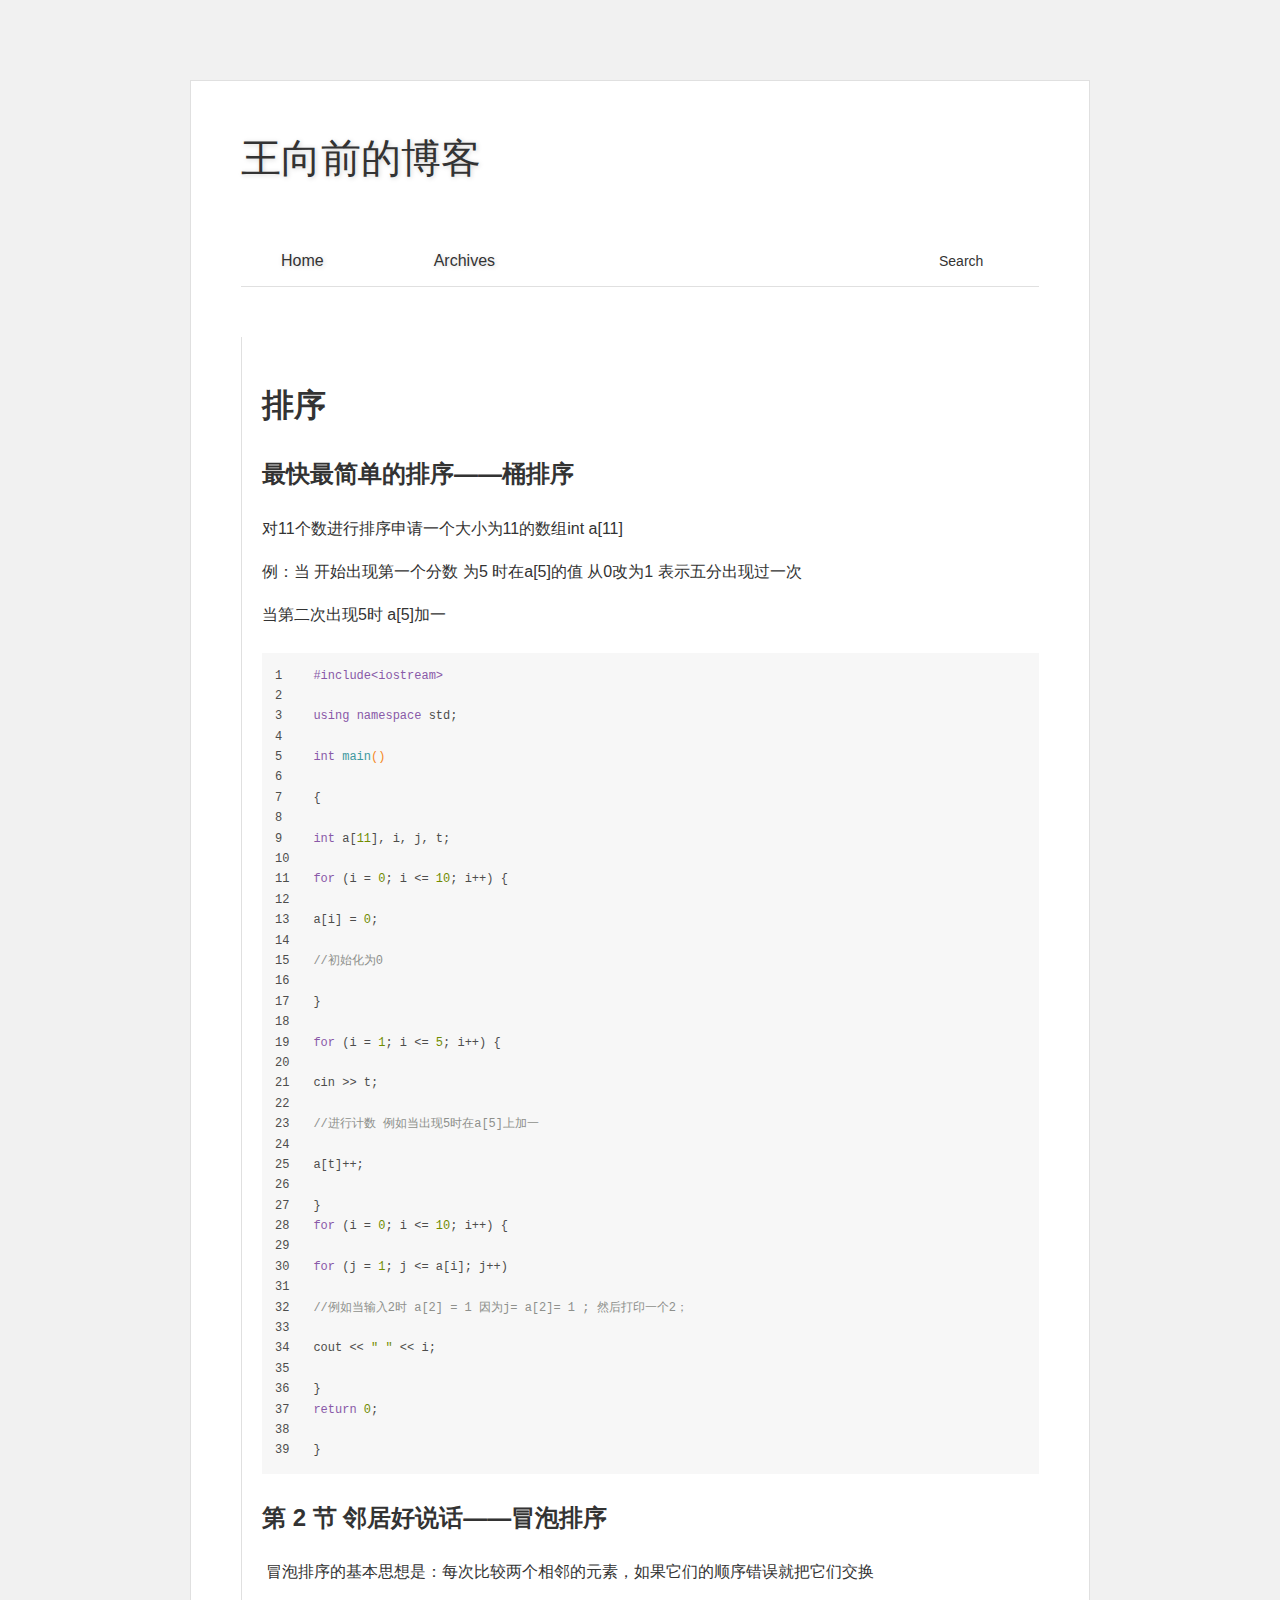
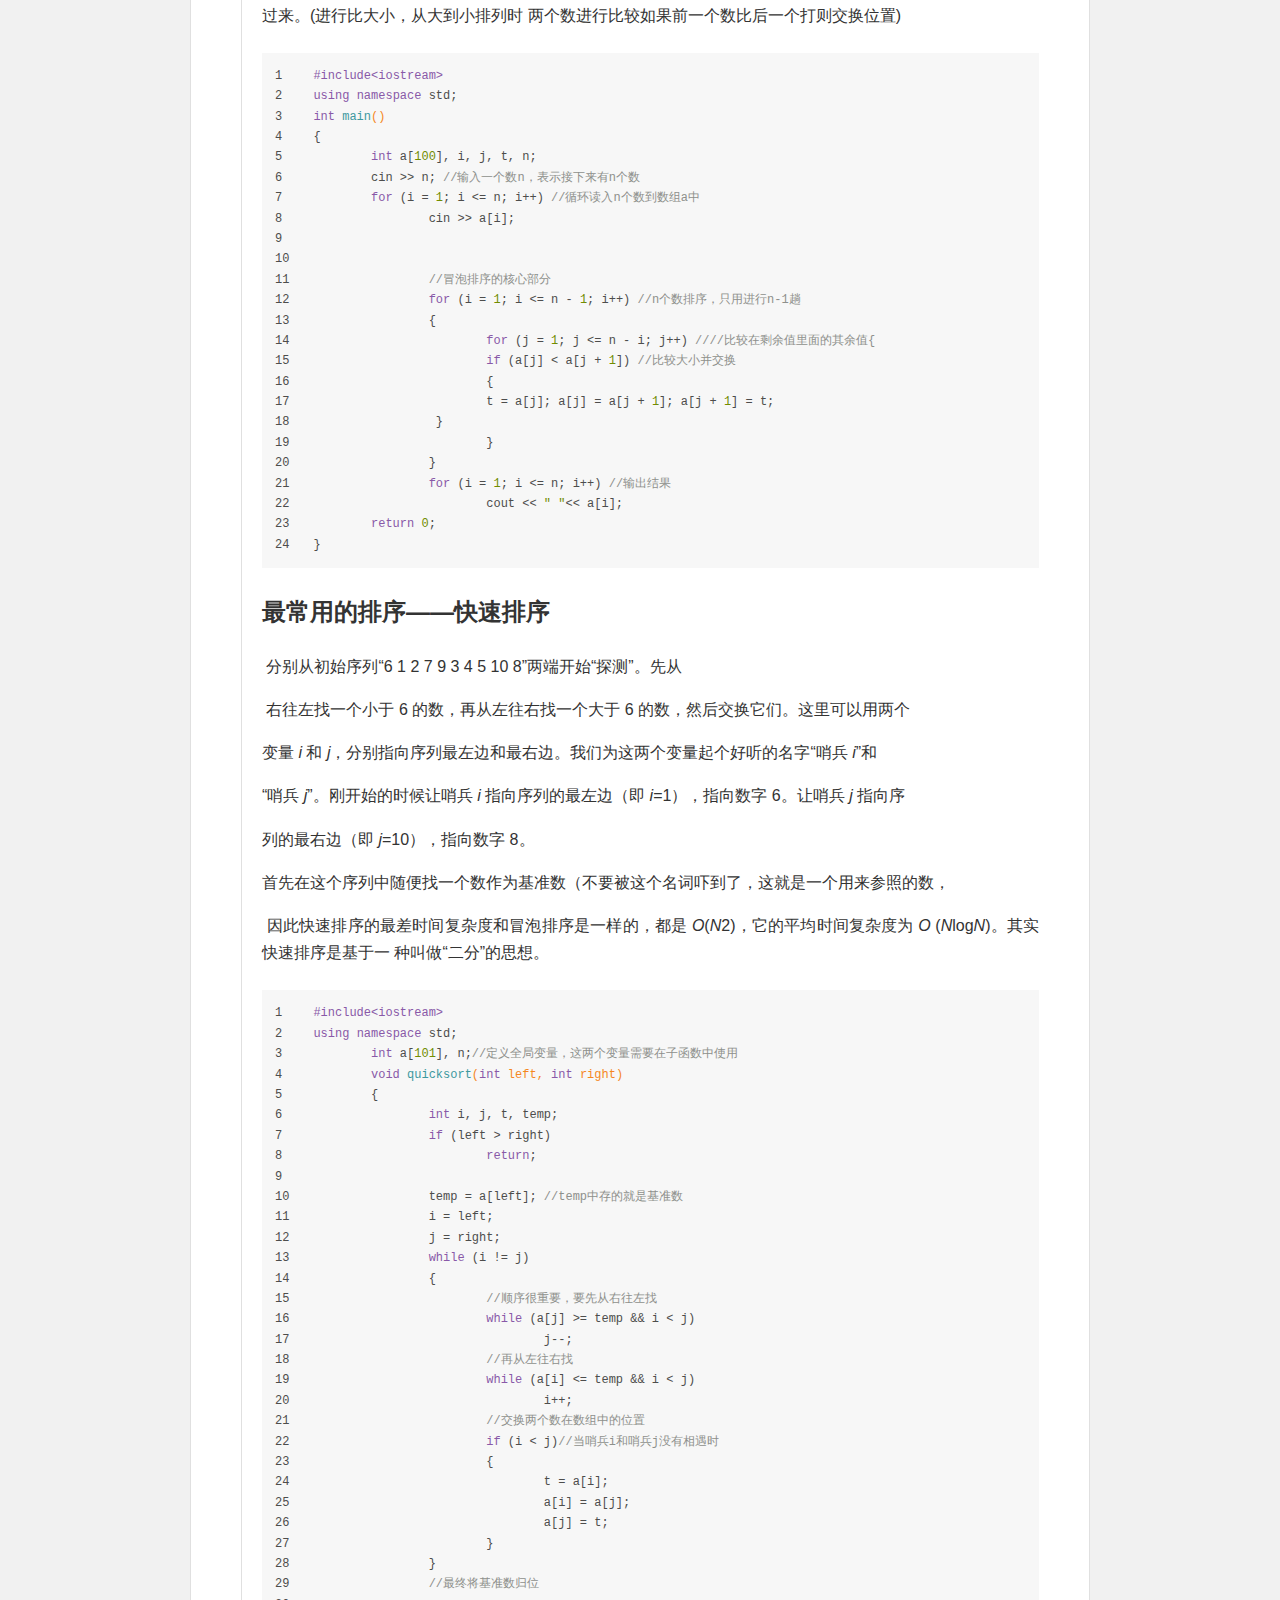
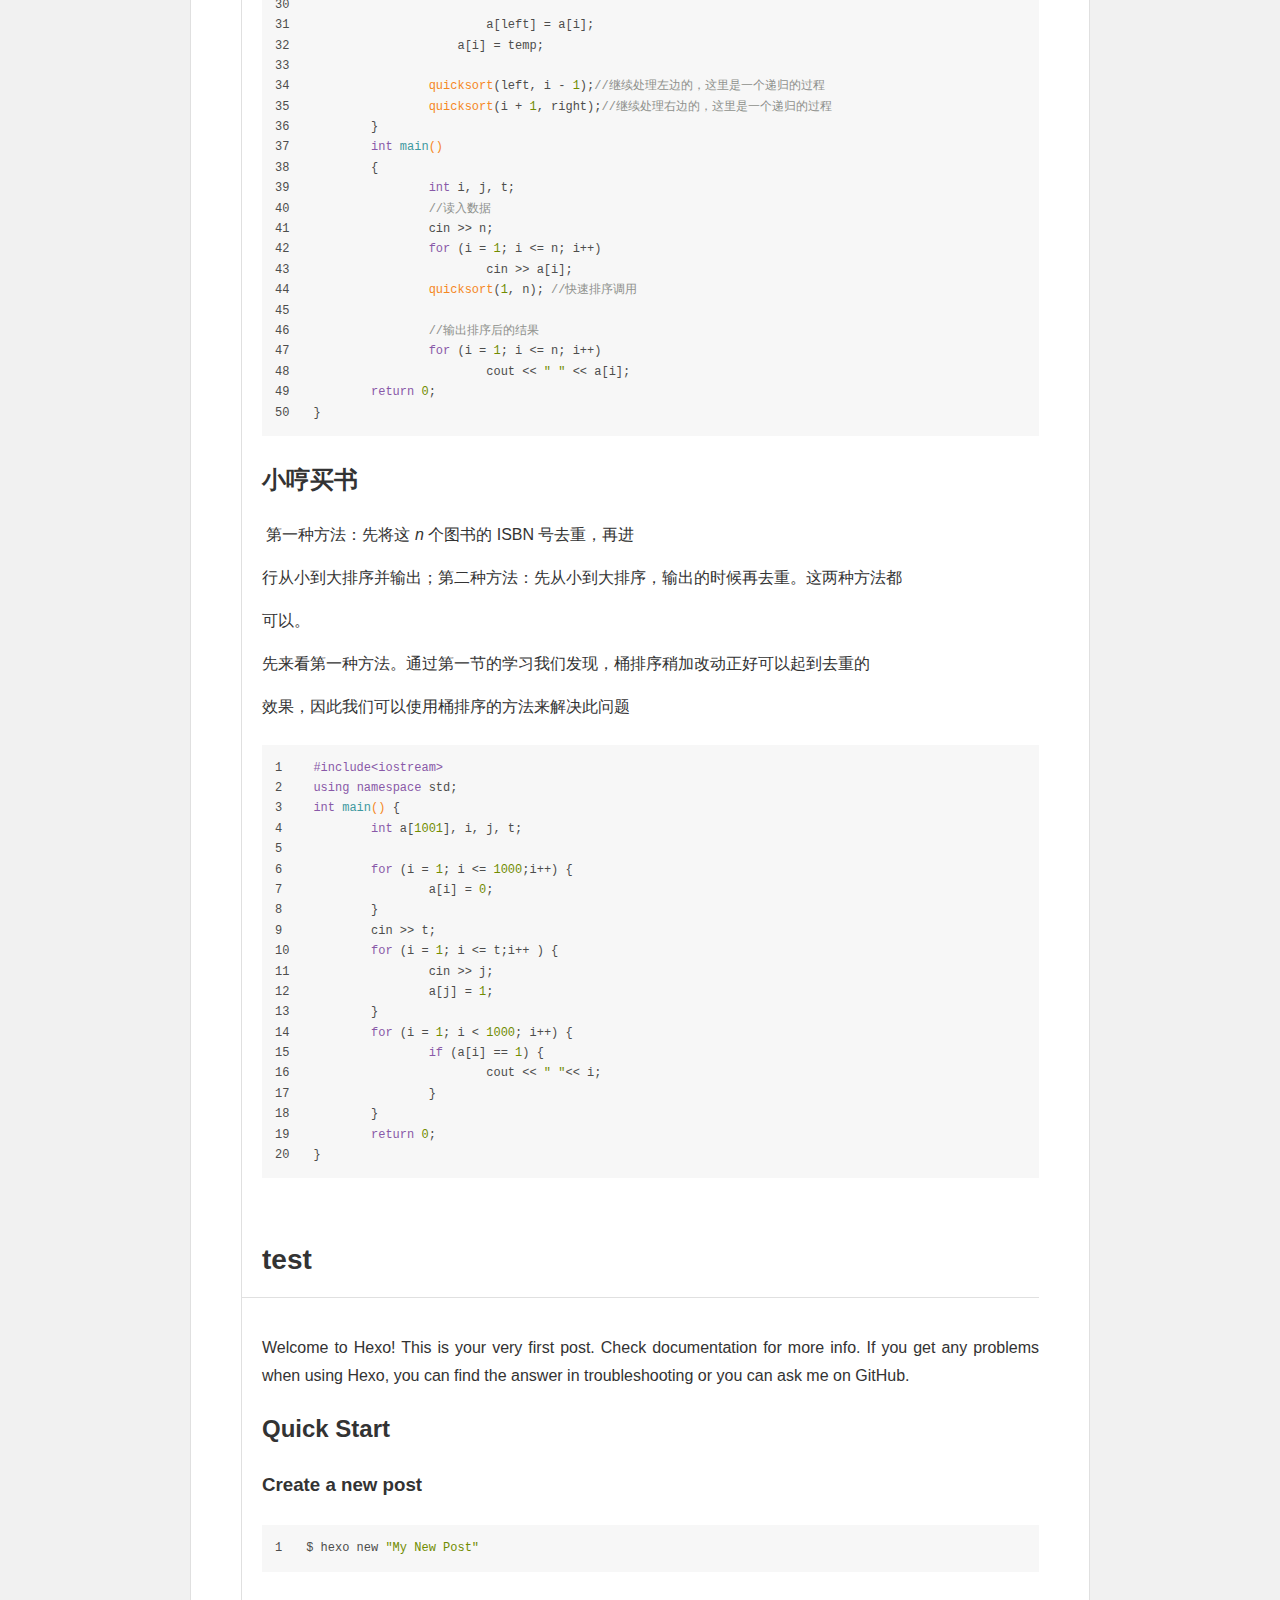
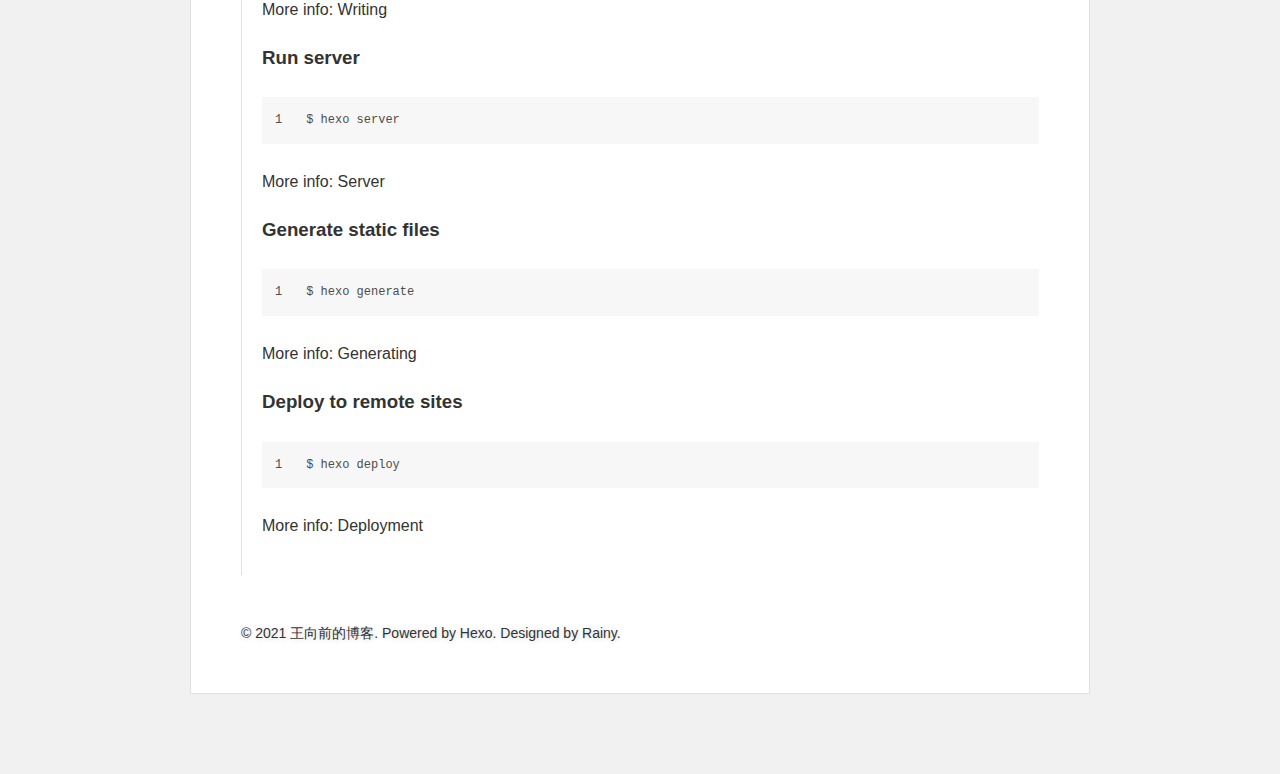
==== commit 9a982ff6: "Site updated: 2021-07-04 12:54:35" ====
--- a/index.html
+++ b/index.html
@@ -61,10 +61,6 @@
     <section id="main" class="clearfix">
   <article class="post">
       
-        
-          <h1><a href="/2021/06/16/test%20/">test</a></h1>
-        
-      
       <div class="post-content ">
         
   
@@ -72,19 +68,49 @@
 
 
 
-        <p>Welcome to <a target="_blank" rel="noopener" href="https://hexo.io/">Hexo</a>! This is your very first post. Check <a target="_blank" rel="noopener" href="https://hexo.io/docs/">documentation</a> for more info. If you get any problems when using Hexo, you can find the answer in <a target="_blank" rel="noopener" href="https://hexo.io/docs/troubleshooting.html">troubleshooting</a> or you can ask me on <a target="_blank" rel="noopener" href="https://github.com/hexojs/hexo/issues">GitHub</a>.</p>
-<h2 id="Quick-Start"><a href="#Quick-Start" class="headerlink" title="Quick Start"></a>Quick Start</h2><h3 id="Create-a-new-post"><a href="#Create-a-new-post" class="headerlink" title="Create a new post"></a>Create a new post</h3><figure class="highlight bash"><table><tr><td class="gutter"><pre><span class="line">1</span><br></pre></td><td class="code"><pre><span class="line">$ hexo new <span class="string">&quot;My New Post&quot;</span></span><br></pre></td></tr></table></figure>
+        <h1 id="排序"><a href="#排序" class="headerlink" title="排序"></a>排序</h1><h2 id="最快最简单的排序——桶排序"><a href="#最快最简单的排序——桶排序" class="headerlink" title="最快最简单的排序——桶排序"></a>最快最简单的排序——桶排序</h2><p>对11个数进行排序申请一个大小为11的数组int a[11] </p>
+<p>例：当 开始出现第一个分数 为5 时在a[5]的值  从0改为1  表示五分出现过一次</p>
+<p>当第二次出现5时 a[5]加一   </p>
+<figure class="highlight c++"><table><tr><td class="gutter"><pre><span class="line">1</span><br><span class="line">2</span><br><span class="line">3</span><br><span class="line">4</span><br><span class="line">5</span><br><span class="line">6</span><br><span class="line">7</span><br><span class="line">8</span><br><span class="line">9</span><br><span class="line">10</span><br><span class="line">11</span><br><span class="line">12</span><br><span class="line">13</span><br><span class="line">14</span><br><span class="line">15</span><br><span class="line">16</span><br><span class="line">17</span><br><span class="line">18</span><br><span class="line">19</span><br><span class="line">20</span><br><span class="line">21</span><br><span class="line">22</span><br><span class="line">23</span><br><span class="line">24</span><br><span class="line">25</span><br><span class="line">26</span><br><span class="line">27</span><br><span class="line">28</span><br><span class="line">29</span><br><span class="line">30</span><br><span class="line">31</span><br><span class="line">32</span><br><span class="line">33</span><br><span class="line">34</span><br><span class="line">35</span><br><span class="line">36</span><br><span class="line">37</span><br><span class="line">38</span><br><span class="line">39</span><br></pre></td><td class="code"><pre><span class="line"><span class="meta">#<span class="meta-keyword">include</span><span class="meta-string">&lt;iostream&gt;</span></span></span><br><span class="line"></span><br><span class="line"><span class="keyword">using</span> <span class="keyword">namespace</span> std;</span><br><span class="line"></span><br><span class="line"><span class="function"><span class="keyword">int</span> <span class="title">main</span><span class="params">()</span></span></span><br><span class="line"><span class="function"></span></span><br><span class="line"><span class="function"></span>&#123;</span><br><span class="line"></span><br><span class="line"><span class="keyword">int</span> a[<span class="number">11</span>], i, j, t;</span><br><span class="line"></span><br><span class="line"><span class="keyword">for</span> (i = <span class="number">0</span>; i &lt;= <span class="number">10</span>; i++) &#123;</span><br><span class="line"></span><br><span class="line">a[i] = <span class="number">0</span>;</span><br><span class="line"></span><br><span class="line"><span class="comment">//初始化为0</span></span><br><span class="line"></span><br><span class="line">&#125;</span><br><span class="line"></span><br><span class="line"><span class="keyword">for</span> (i = <span class="number">1</span>; i &lt;= <span class="number">5</span>; i++) &#123;</span><br><span class="line"></span><br><span class="line">cin &gt;&gt; t;</span><br><span class="line"></span><br><span class="line"><span class="comment">//进行计数 例如当出现5时在a[5]上加一</span></span><br><span class="line"></span><br><span class="line">a[t]++;</span><br><span class="line"></span><br><span class="line">&#125;</span><br><span class="line"><span class="keyword">for</span> (i = <span class="number">0</span>; i &lt;= <span class="number">10</span>; i++) &#123;</span><br><span class="line"></span><br><span class="line"><span class="keyword">for</span> (j = <span class="number">1</span>; j &lt;= a[i]; j++)  </span><br><span class="line"></span><br><span class="line"><span class="comment">//例如当输入2时 a[2] = 1 因为j= a[2]= 1 ; 然后打印一个2；</span></span><br><span class="line"></span><br><span class="line">cout &lt;&lt; <span class="string">&quot; &quot;</span> &lt;&lt; i;</span><br><span class="line"></span><br><span class="line">&#125;</span><br><span class="line"><span class="keyword">return</span> <span class="number">0</span>;</span><br><span class="line"></span><br><span class="line">&#125;</span><br></pre></td></tr></table></figure>
 
-<p>More info: <a target="_blank" rel="noopener" href="https://hexo.io/docs/writing.html">Writing</a></p>
-<h3 id="Run-server"><a href="#Run-server" class="headerlink" title="Run server"></a>Run server</h3><figure class="highlight bash"><table><tr><td class="gutter"><pre><span class="line">1</span><br></pre></td><td class="code"><pre><span class="line">$ hexo server</span><br></pre></td></tr></table></figure>
 
-<p>More info: <a target="_blank" rel="noopener" href="https://hexo.io/docs/server.html">Server</a></p>
-<h3 id="Generate-static-files"><a href="#Generate-static-files" class="headerlink" title="Generate static files"></a>Generate static files</h3><figure class="highlight bash"><table><tr><td class="gutter"><pre><span class="line">1</span><br></pre></td><td class="code"><pre><span class="line">$ hexo generate</span><br></pre></td></tr></table></figure>
 
-<p>More info: <a target="_blank" rel="noopener" href="https://hexo.io/docs/generating.html">Generating</a></p>
-<h3 id="Deploy-to-remote-sites"><a href="#Deploy-to-remote-sites" class="headerlink" title="Deploy to remote sites"></a>Deploy to remote sites</h3><figure class="highlight bash"><table><tr><td class="gutter"><pre><span class="line">1</span><br></pre></td><td class="code"><pre><span class="line">$ hexo deploy</span><br></pre></td></tr></table></figure>
 
-<p>More info: <a target="_blank" rel="noopener" href="https://hexo.io/docs/one-command-deployment.html">Deployment</a></p>
+
+
+
+<h2 id="第-2-节-邻居好说话——冒泡排序"><a href="#第-2-节-邻居好说话——冒泡排序" class="headerlink" title="第 2 节 邻居好说话——冒泡排序"></a>第 2 节 邻居好说话——冒泡排序</h2><p>​        冒泡排序的基本思想是：每次比较两个相邻的元素，如果它们的顺序错误就把它们交换</p>
+<p>过来。(进行比大小，从大到小排列时 两个数进行比较如果前一个数比后一个打则交换位置)</p>
+<figure class="highlight c++"><table><tr><td class="gutter"><pre><span class="line">1</span><br><span class="line">2</span><br><span class="line">3</span><br><span class="line">4</span><br><span class="line">5</span><br><span class="line">6</span><br><span class="line">7</span><br><span class="line">8</span><br><span class="line">9</span><br><span class="line">10</span><br><span class="line">11</span><br><span class="line">12</span><br><span class="line">13</span><br><span class="line">14</span><br><span class="line">15</span><br><span class="line">16</span><br><span class="line">17</span><br><span class="line">18</span><br><span class="line">19</span><br><span class="line">20</span><br><span class="line">21</span><br><span class="line">22</span><br><span class="line">23</span><br><span class="line">24</span><br></pre></td><td class="code"><pre><span class="line"><span class="meta">#<span class="meta-keyword">include</span><span class="meta-string">&lt;iostream&gt;</span></span></span><br><span class="line"><span class="keyword">using</span> <span class="keyword">namespace</span> std;</span><br><span class="line"><span class="function"><span class="keyword">int</span> <span class="title">main</span><span class="params">()</span></span></span><br><span class="line"><span class="function"></span>&#123;</span><br><span class="line">	<span class="keyword">int</span> a[<span class="number">100</span>], i, j, t, n;</span><br><span class="line">	cin &gt;&gt; n; <span class="comment">//输入一个数n，表示接下来有n个数</span></span><br><span class="line">	<span class="keyword">for</span> (i = <span class="number">1</span>; i &lt;= n; i++) <span class="comment">//循环读入n个数到数组a中</span></span><br><span class="line">		cin &gt;&gt; a[i];</span><br><span class="line">	</span><br><span class="line">		</span><br><span class="line">		<span class="comment">//冒泡排序的核心部分</span></span><br><span class="line">		<span class="keyword">for</span> (i = <span class="number">1</span>; i &lt;= n - <span class="number">1</span>; i++) <span class="comment">//n个数排序，只用进行n-1趟</span></span><br><span class="line">		&#123;</span><br><span class="line">			<span class="keyword">for</span> (j = <span class="number">1</span>; j &lt;= n - i; j++) <span class="comment">////比较在剩余值里面的其余值&#123;</span></span><br><span class="line">			<span class="keyword">if</span> (a[j] &lt; a[j + <span class="number">1</span>]) <span class="comment">//比较大小并交换</span></span><br><span class="line">			&#123;</span><br><span class="line">			t = a[j]; a[j] = a[j + <span class="number">1</span>]; a[j + <span class="number">1</span>] = t;</span><br><span class="line">		 &#125;</span><br><span class="line">			&#125;</span><br><span class="line">		&#125;</span><br><span class="line">		<span class="keyword">for</span> (i = <span class="number">1</span>; i &lt;= n; i++) <span class="comment">//输出结果</span></span><br><span class="line">			cout &lt;&lt; <span class="string">&quot; &quot;</span>&lt;&lt; a[i];</span><br><span class="line">	<span class="keyword">return</span> <span class="number">0</span>;</span><br><span class="line">&#125;</span><br></pre></td></tr></table></figure>
+
+
+
+
+
+
+
+<h2 id="最常用的排序——快速排序"><a href="#最常用的排序——快速排序" class="headerlink" title="最常用的排序——快速排序"></a>最常用的排序——快速排序</h2><p>​        分别从初始序列“6 1 2 7 9 3 4 5 10 8”两端开始“探测”。先从 </p>
+<p>​        右往左找一个小于 6 的数，再从左往右找一个大于 6 的数，然后交换它们。这里可以用两个 </p>
+<p>变量 <em>i</em> 和 <em>j</em>，分别指向序列最左边和最右边。我们为这两个变量起个好听的名字“哨兵 <em>i</em>”和 </p>
+<p>“哨兵 <em>j</em>”。刚开始的时候让哨兵 <em>i</em> 指向序列的最左边（即 <em>i</em>=1），指向数字 6。让哨兵 <em>j</em> 指向序 </p>
+<p>列的最右边（即 <em>j</em>=10），指向数字 8。</p>
+<p> 首先在这个序列中随便找一个数作为基准数（不要被这个名词吓到了，这就是一个用来参照的数，</p>
+<p>​         因此快速排序的最差时间复杂度和冒泡排序是一样的，都是 <em>O</em>(<em>N</em>2)，它的平均时间复杂度为 <em>O</em> (<em>N</em>log<em>N</em>)。其实快速排序是基于一 种叫做“二分”的思想。</p>
+<figure class="highlight c++"><table><tr><td class="gutter"><pre><span class="line">1</span><br><span class="line">2</span><br><span class="line">3</span><br><span class="line">4</span><br><span class="line">5</span><br><span class="line">6</span><br><span class="line">7</span><br><span class="line">8</span><br><span class="line">9</span><br><span class="line">10</span><br><span class="line">11</span><br><span class="line">12</span><br><span class="line">13</span><br><span class="line">14</span><br><span class="line">15</span><br><span class="line">16</span><br><span class="line">17</span><br><span class="line">18</span><br><span class="line">19</span><br><span class="line">20</span><br><span class="line">21</span><br><span class="line">22</span><br><span class="line">23</span><br><span class="line">24</span><br><span class="line">25</span><br><span class="line">26</span><br><span class="line">27</span><br><span class="line">28</span><br><span class="line">29</span><br><span class="line">30</span><br><span class="line">31</span><br><span class="line">32</span><br><span class="line">33</span><br><span class="line">34</span><br><span class="line">35</span><br><span class="line">36</span><br><span class="line">37</span><br><span class="line">38</span><br><span class="line">39</span><br><span class="line">40</span><br><span class="line">41</span><br><span class="line">42</span><br><span class="line">43</span><br><span class="line">44</span><br><span class="line">45</span><br><span class="line">46</span><br><span class="line">47</span><br><span class="line">48</span><br><span class="line">49</span><br><span class="line">50</span><br></pre></td><td class="code"><pre><span class="line"><span class="meta">#<span class="meta-keyword">include</span><span class="meta-string">&lt;iostream&gt;</span></span></span><br><span class="line"><span class="keyword">using</span> <span class="keyword">namespace</span> std;</span><br><span class="line">	<span class="keyword">int</span> a[<span class="number">101</span>], n;<span class="comment">//定义全局变量，这两个变量需要在子函数中使用 </span></span><br><span class="line">	<span class="function"><span class="keyword">void</span> <span class="title">quicksort</span><span class="params">(<span class="keyword">int</span> left, <span class="keyword">int</span> right)</span></span></span><br><span class="line"><span class="function">	</span>&#123;</span><br><span class="line">		<span class="keyword">int</span> i, j, t, temp;</span><br><span class="line">		<span class="keyword">if</span> (left &gt; right)</span><br><span class="line">			<span class="keyword">return</span>;</span><br><span class="line"></span><br><span class="line">		temp = a[left]; <span class="comment">//temp中存的就是基准数 </span></span><br><span class="line">		i = left;</span><br><span class="line">		j = right;</span><br><span class="line">		<span class="keyword">while</span> (i != j)</span><br><span class="line">		&#123;</span><br><span class="line">			<span class="comment">//顺序很重要，要先从右往左找 </span></span><br><span class="line">			<span class="keyword">while</span> (a[j] &gt;= temp &amp;&amp; i &lt; j)</span><br><span class="line">				j--;</span><br><span class="line">			<span class="comment">//再从左往右找 </span></span><br><span class="line">			<span class="keyword">while</span> (a[i] &lt;= temp &amp;&amp; i &lt; j)</span><br><span class="line">				i++;</span><br><span class="line">			<span class="comment">//交换两个数在数组中的位置 </span></span><br><span class="line">			<span class="keyword">if</span> (i &lt; j)<span class="comment">//当哨兵i和哨兵j没有相遇时</span></span><br><span class="line">			&#123;</span><br><span class="line">				t = a[i];</span><br><span class="line">				a[i] = a[j];</span><br><span class="line">				a[j] = t;</span><br><span class="line">			&#125;</span><br><span class="line">		&#125;</span><br><span class="line">		<span class="comment">//最终将基准数归位 </span></span><br><span class="line">		</span><br><span class="line">			a[left] = a[i];</span><br><span class="line">		    a[i] = temp;</span><br><span class="line"></span><br><span class="line">		<span class="built_in">quicksort</span>(left, i - <span class="number">1</span>);<span class="comment">//继续处理左边的，这里是一个递归的过程 </span></span><br><span class="line">		<span class="built_in">quicksort</span>(i + <span class="number">1</span>, right);<span class="comment">//继续处理右边的，这里是一个递归的过程 </span></span><br><span class="line">	&#125;</span><br><span class="line">	<span class="function"><span class="keyword">int</span> <span class="title">main</span><span class="params">()</span></span></span><br><span class="line"><span class="function">	</span>&#123;</span><br><span class="line">		<span class="keyword">int</span> i, j, t;</span><br><span class="line">		<span class="comment">//读入数据 </span></span><br><span class="line">		cin &gt;&gt; n;</span><br><span class="line">		<span class="keyword">for</span> (i = <span class="number">1</span>; i &lt;= n; i++)</span><br><span class="line">			cin &gt;&gt; a[i];</span><br><span class="line">		<span class="built_in">quicksort</span>(<span class="number">1</span>, n); <span class="comment">//快速排序调用 </span></span><br><span class="line"></span><br><span class="line">		<span class="comment">//输出排序后的结果 </span></span><br><span class="line">		<span class="keyword">for</span> (i = <span class="number">1</span>; i &lt;= n; i++)</span><br><span class="line">			cout &lt;&lt; <span class="string">&quot; &quot;</span> &lt;&lt; a[i];</span><br><span class="line">	<span class="keyword">return</span> <span class="number">0</span>;</span><br><span class="line">&#125;</span><br></pre></td></tr></table></figure>
+
+
+
+
+
+
+
+<h2 id="小哼买书"><a href="#小哼买书" class="headerlink" title="小哼买书"></a>小哼买书</h2><p>​        第一种方法：先将这 <em>n</em> 个图书的 ISBN 号去重，再进 </p>
+<p>行从小到大排序并输出；第二种方法：先从小到大排序，输出的时候再去重。这两种方法都</p>
+<p>可以。 </p>
+<p>  先来看第一种方法。通过第一节的学习我们发现，桶排序稍加改动正好可以起到去重的</p>
+<p>  效果，因此我们可以使用桶排序的方法来解决此问题</p>
+<figure class="highlight c++"><table><tr><td class="gutter"><pre><span class="line">1</span><br><span class="line">2</span><br><span class="line">3</span><br><span class="line">4</span><br><span class="line">5</span><br><span class="line">6</span><br><span class="line">7</span><br><span class="line">8</span><br><span class="line">9</span><br><span class="line">10</span><br><span class="line">11</span><br><span class="line">12</span><br><span class="line">13</span><br><span class="line">14</span><br><span class="line">15</span><br><span class="line">16</span><br><span class="line">17</span><br><span class="line">18</span><br><span class="line">19</span><br><span class="line">20</span><br></pre></td><td class="code"><pre><span class="line"><span class="meta">#<span class="meta-keyword">include</span><span class="meta-string">&lt;iostream&gt;</span></span></span><br><span class="line"><span class="keyword">using</span> <span class="keyword">namespace</span> std;</span><br><span class="line"><span class="function"><span class="keyword">int</span> <span class="title">main</span><span class="params">()</span> </span>&#123;</span><br><span class="line">	<span class="keyword">int</span> a[<span class="number">1001</span>], i, j, t;</span><br><span class="line"></span><br><span class="line">	<span class="keyword">for</span> (i = <span class="number">1</span>; i &lt;= <span class="number">1000</span>;i++) &#123;</span><br><span class="line">		a[i] = <span class="number">0</span>;</span><br><span class="line">	&#125;</span><br><span class="line">	cin &gt;&gt; t;</span><br><span class="line">	<span class="keyword">for</span> (i = <span class="number">1</span>; i &lt;= t;i++ ) &#123;</span><br><span class="line">		cin &gt;&gt; j;</span><br><span class="line">		a[j] = <span class="number">1</span>;</span><br><span class="line">	&#125;</span><br><span class="line">	<span class="keyword">for</span> (i = <span class="number">1</span>; i &lt; <span class="number">1000</span>; i++) &#123;</span><br><span class="line">		<span class="keyword">if</span> (a[i] == <span class="number">1</span>) &#123;</span><br><span class="line">			cout &lt;&lt; <span class="string">&quot; &quot;</span>&lt;&lt; i;</span><br><span class="line">		&#125;</span><br><span class="line">	&#125;</span><br><span class="line">	<span class="keyword">return</span> <span class="number">0</span>;</span><br><span class="line">&#125;</span><br></pre></td></tr></table></figure>
+
 
       </div>
   </article>
@@ -92,7 +118,7 @@
   <article class="post">
       
         
-          <h1><a href="/2021/06/16/hello-world/">Hello World</a></h1>
+          <h1><a href="/2021/06/16/test%20/">test</a></h1>
         
       
       <div class="post-content ">
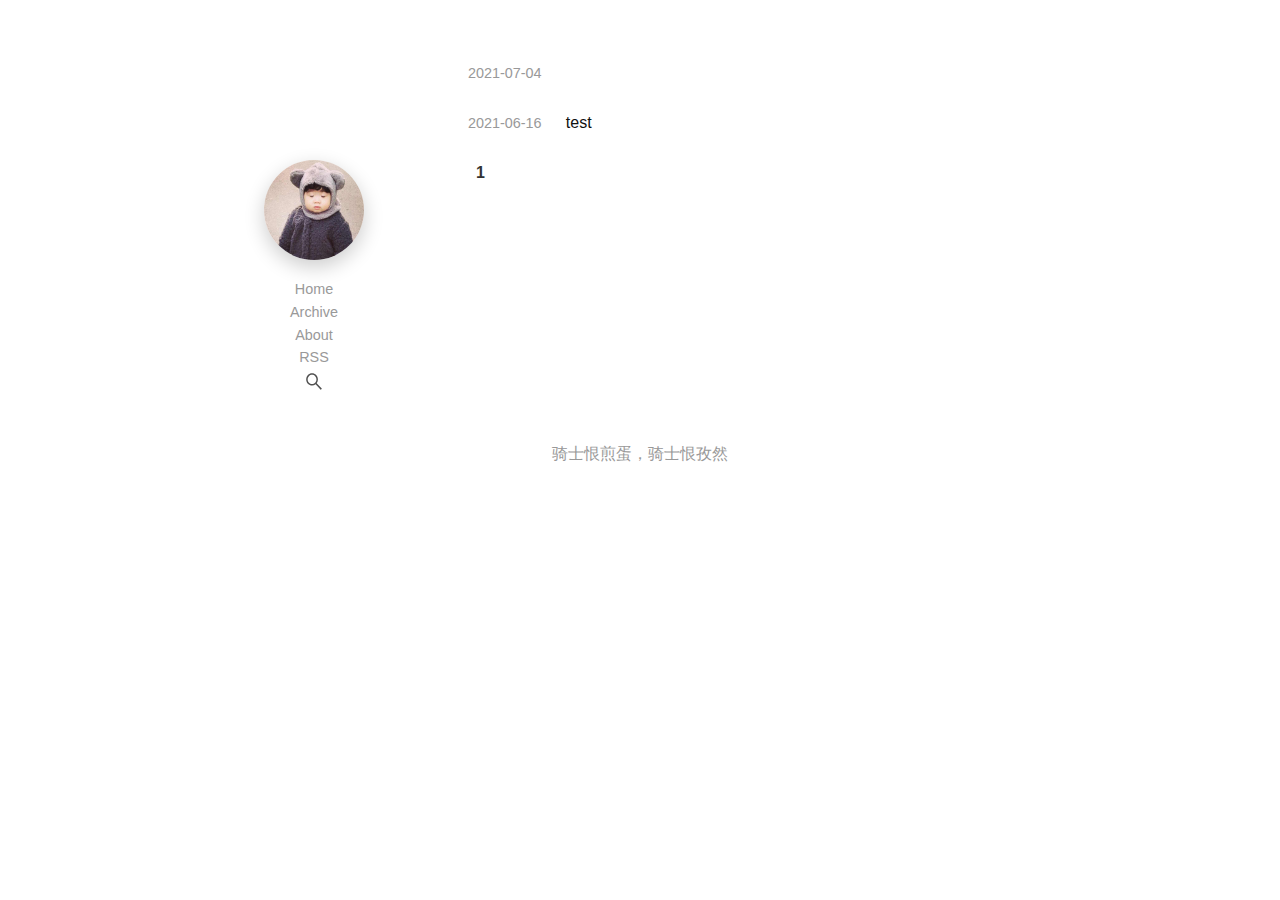
==== commit 39f5a85f: "Site updated: 2021-07-04 13:05:32" ====
--- a/index.html
+++ b/index.html
@@ -1,168 +1,95 @@
 <!DOCTYPE html>
 <html>
-<head>
-  <meta charset="utf-8">
-  
-  <title>王向前的博客</title>
-  <meta name="viewport" content="width=device-width, initial-scale=1, maximum-scale=1">
-  <meta name="description" content="发布笔记。。。">
-<meta property="og:type" content="website">
-<meta property="og:title" content="王向前的博客">
-<meta property="og:url" content="https://iquu.cc/index.html">
-<meta property="og:site_name" content="王向前的博客">
-<meta property="og:description" content="发布笔记。。。">
-<meta property="og:locale" content="en_US">
-<meta property="article:author" content="Xiangqian Wang">
-<meta name="twitter:card" content="summary">
-  
-    <link rel="alternate" href="/atom.xml" title="王向前的博客" type="application/atom+xml">
-  
-  
-  
-    <link href="//fonts.googleapis.com/css?family=Source+Code+Pro" rel="stylesheet" type="text/css">
-  
-  
-<link rel="stylesheet" href="/lib/font-awesome/css/font-awesome.min.css?v=4.7.0.css">
+  <head>
+    <meta charset="utf-8" />
+    <meta name="baidu-site-verification" content="vvVgSQUzPU" />
+    <meta
+      name="viewport"
+      content="width=device-width, initial-scale=1, maximum-scale=1"
+    />
+    <meta name="keywords" content="虎虎|博客|个人|utone|Utone|">
+    <meta name="description" content="骑士恨煎蛋，骑士恨孜然">
+    
+    <title>
+       王向前的博客
+    </title>
+    
+<link rel="stylesheet" href="/css/style.css">
+ 
+    
+      <link rel="icon" href="/images/favicon.ico" />
+    
+  <meta name="generator" content="Hexo 5.4.0"></head>
+  <body>
+    <div id="container">
+      <div id="main-left">
+        <div id="introduce">
+          <div class="logo-worp">
+            <a href="/"><img class="logo" src="/images/logo.png" alt=""/></a>
+          </div>
+          <ul>
+            
+              <li><a href="/"> Home </a></li>
+            
+              <li><a href="/archives"> Archive </a></li>
+            
+              <li><a href="/about"> About </a></li>
+            
+              <li><a href="/atom.xml"> RSS </a></li>
+            
+            <li>
+              <img id="search-img" src="/images/search.svg" alt="search" />
+            </li>
+          </ul>
+          
+        </div>
+      </div>
+      <div id="main-right">
 
-  
-<link rel="stylesheet" href="/lib/fancybox/dist/jquery.fancybox.min.css">
+<article class="list">
+    <div class="list-time">
+        <a href="/2021/07/04/%E6%8E%92%E5%BA%8F%E7%AE%97%E6%B3%95/">
+            2021-07-04
+        </a>
+    </div>
+    <div class="list-title">
+        <a href="/2021/07/04/%E6%8E%92%E5%BA%8F%E7%AE%97%E6%B3%95/">
+            
+        </a>
+    </div>
+</article>
 
-  
-<link rel="stylesheet" href="/css/main.css">
+<article class="list">
+    <div class="list-time">
+        <a href="/2021/06/16/test%20/">
+            2021-06-16
+        </a>
+    </div>
+    <div class="list-title">
+        <a href="/2021/06/16/test%20/">
+            test
+        </a>
+    </div>
+</article>
 
-  
-<script src="/lib/jquery/dist/jquery.min.js"></script>
+<div class="list-paginator">
+    <span class="page-number current">1</span>
+</div>
+</div>
+    </div>
+    <div id="footer">骑士恨煎蛋，骑士恨孜然</div>
+    <img id="top" src="/images/up-circle.svg" alt="top" />
+    
+  </body>
+</html>
+<!-- 加载主题脚本文件 -->
 
-  
-  
-  
-  
-<meta name="generator" content="Hexo 5.4.0"></head>
-<body>
-  <div id="wrapper">
-    <header id="header" class="clearfix">
-	<a id="logo" href="/" title="王向前的博客">王向前的博客</a>
-	
-	<nav id="nav-menu" class="clearfix">
-		<form id="search" method="post" action="./" role="search">
-			<input id="search-input" type="text" name="s" class="inputbox" value="Search" onfocus="if (value =='Search'){value =''}" onblur="if (value ==''){value='Search'}">
-		</form>
-		<ul>
-      
-				
-        <li><a class="main-nav-link" href="/">Home</a></li>
-      
-				
-        <li><a class="main-nav-link" href="/archives">Archives</a></li>
-      
-		</ul>
-	</nav>
-</header>
-    <section id="main" class="clearfix">
-  <article class="post">
-      
-      <div class="post-content ">
-        
-  
+<script src="/scripts/utone.js"></script>
 
 
-
-
-        <h1 id="排序"><a href="#排序" class="headerlink" title="排序"></a>排序</h1><h2 id="最快最简单的排序——桶排序"><a href="#最快最简单的排序——桶排序" class="headerlink" title="最快最简单的排序——桶排序"></a>最快最简单的排序——桶排序</h2><p>对11个数进行排序申请一个大小为11的数组int a[11] </p>
-<p>例：当 开始出现第一个分数 为5 时在a[5]的值  从0改为1  表示五分出现过一次</p>
-<p>当第二次出现5时 a[5]加一   </p>
-<figure class="highlight c++"><table><tr><td class="gutter"><pre><span class="line">1</span><br><span class="line">2</span><br><span class="line">3</span><br><span class="line">4</span><br><span class="line">5</span><br><span class="line">6</span><br><span class="line">7</span><br><span class="line">8</span><br><span class="line">9</span><br><span class="line">10</span><br><span class="line">11</span><br><span class="line">12</span><br><span class="line">13</span><br><span class="line">14</span><br><span class="line">15</span><br><span class="line">16</span><br><span class="line">17</span><br><span class="line">18</span><br><span class="line">19</span><br><span class="line">20</span><br><span class="line">21</span><br><span class="line">22</span><br><span class="line">23</span><br><span class="line">24</span><br><span class="line">25</span><br><span class="line">26</span><br><span class="line">27</span><br><span class="line">28</span><br><span class="line">29</span><br><span class="line">30</span><br><span class="line">31</span><br><span class="line">32</span><br><span class="line">33</span><br><span class="line">34</span><br><span class="line">35</span><br><span class="line">36</span><br><span class="line">37</span><br><span class="line">38</span><br><span class="line">39</span><br></pre></td><td class="code"><pre><span class="line"><span class="meta">#<span class="meta-keyword">include</span><span class="meta-string">&lt;iostream&gt;</span></span></span><br><span class="line"></span><br><span class="line"><span class="keyword">using</span> <span class="keyword">namespace</span> std;</span><br><span class="line"></span><br><span class="line"><span class="function"><span class="keyword">int</span> <span class="title">main</span><span class="params">()</span></span></span><br><span class="line"><span class="function"></span></span><br><span class="line"><span class="function"></span>&#123;</span><br><span class="line"></span><br><span class="line"><span class="keyword">int</span> a[<span class="number">11</span>], i, j, t;</span><br><span class="line"></span><br><span class="line"><span class="keyword">for</span> (i = <span class="number">0</span>; i &lt;= <span class="number">10</span>; i++) &#123;</span><br><span class="line"></span><br><span class="line">a[i] = <span class="number">0</span>;</span><br><span class="line"></span><br><span class="line"><span class="comment">//初始化为0</span></span><br><span class="line"></span><br><span class="line">&#125;</span><br><span class="line"></span><br><span class="line"><span class="keyword">for</span> (i = <span class="number">1</span>; i &lt;= <span class="number">5</span>; i++) &#123;</span><br><span class="line"></span><br><span class="line">cin &gt;&gt; t;</span><br><span class="line"></span><br><span class="line"><span class="comment">//进行计数 例如当出现5时在a[5]上加一</span></span><br><span class="line"></span><br><span class="line">a[t]++;</span><br><span class="line"></span><br><span class="line">&#125;</span><br><span class="line"><span class="keyword">for</span> (i = <span class="number">0</span>; i &lt;= <span class="number">10</span>; i++) &#123;</span><br><span class="line"></span><br><span class="line"><span class="keyword">for</span> (j = <span class="number">1</span>; j &lt;= a[i]; j++)  </span><br><span class="line"></span><br><span class="line"><span class="comment">//例如当输入2时 a[2] = 1 因为j= a[2]= 1 ; 然后打印一个2；</span></span><br><span class="line"></span><br><span class="line">cout &lt;&lt; <span class="string">&quot; &quot;</span> &lt;&lt; i;</span><br><span class="line"></span><br><span class="line">&#125;</span><br><span class="line"><span class="keyword">return</span> <span class="number">0</span>;</span><br><span class="line"></span><br><span class="line">&#125;</span><br></pre></td></tr></table></figure>
-
-
-
-
-
-
-
-<h2 id="第-2-节-邻居好说话——冒泡排序"><a href="#第-2-节-邻居好说话——冒泡排序" class="headerlink" title="第 2 节 邻居好说话——冒泡排序"></a>第 2 节 邻居好说话——冒泡排序</h2><p>​        冒泡排序的基本思想是：每次比较两个相邻的元素，如果它们的顺序错误就把它们交换</p>
-<p>过来。(进行比大小，从大到小排列时 两个数进行比较如果前一个数比后一个打则交换位置)</p>
-<figure class="highlight c++"><table><tr><td class="gutter"><pre><span class="line">1</span><br><span class="line">2</span><br><span class="line">3</span><br><span class="line">4</span><br><span class="line">5</span><br><span class="line">6</span><br><span class="line">7</span><br><span class="line">8</span><br><span class="line">9</span><br><span class="line">10</span><br><span class="line">11</span><br><span class="line">12</span><br><span class="line">13</span><br><span class="line">14</span><br><span class="line">15</span><br><span class="line">16</span><br><span class="line">17</span><br><span class="line">18</span><br><span class="line">19</span><br><span class="line">20</span><br><span class="line">21</span><br><span class="line">22</span><br><span class="line">23</span><br><span class="line">24</span><br></pre></td><td class="code"><pre><span class="line"><span class="meta">#<span class="meta-keyword">include</span><span class="meta-string">&lt;iostream&gt;</span></span></span><br><span class="line"><span class="keyword">using</span> <span class="keyword">namespace</span> std;</span><br><span class="line"><span class="function"><span class="keyword">int</span> <span class="title">main</span><span class="params">()</span></span></span><br><span class="line"><span class="function"></span>&#123;</span><br><span class="line">	<span class="keyword">int</span> a[<span class="number">100</span>], i, j, t, n;</span><br><span class="line">	cin &gt;&gt; n; <span class="comment">//输入一个数n，表示接下来有n个数</span></span><br><span class="line">	<span class="keyword">for</span> (i = <span class="number">1</span>; i &lt;= n; i++) <span class="comment">//循环读入n个数到数组a中</span></span><br><span class="line">		cin &gt;&gt; a[i];</span><br><span class="line">	</span><br><span class="line">		</span><br><span class="line">		<span class="comment">//冒泡排序的核心部分</span></span><br><span class="line">		<span class="keyword">for</span> (i = <span class="number">1</span>; i &lt;= n - <span class="number">1</span>; i++) <span class="comment">//n个数排序，只用进行n-1趟</span></span><br><span class="line">		&#123;</span><br><span class="line">			<span class="keyword">for</span> (j = <span class="number">1</span>; j &lt;= n - i; j++) <span class="comment">////比较在剩余值里面的其余值&#123;</span></span><br><span class="line">			<span class="keyword">if</span> (a[j] &lt; a[j + <span class="number">1</span>]) <span class="comment">//比较大小并交换</span></span><br><span class="line">			&#123;</span><br><span class="line">			t = a[j]; a[j] = a[j + <span class="number">1</span>]; a[j + <span class="number">1</span>] = t;</span><br><span class="line">		 &#125;</span><br><span class="line">			&#125;</span><br><span class="line">		&#125;</span><br><span class="line">		<span class="keyword">for</span> (i = <span class="number">1</span>; i &lt;= n; i++) <span class="comment">//输出结果</span></span><br><span class="line">			cout &lt;&lt; <span class="string">&quot; &quot;</span>&lt;&lt; a[i];</span><br><span class="line">	<span class="keyword">return</span> <span class="number">0</span>;</span><br><span class="line">&#125;</span><br></pre></td></tr></table></figure>
-
-
-
-
-
-
-
-<h2 id="最常用的排序——快速排序"><a href="#最常用的排序——快速排序" class="headerlink" title="最常用的排序——快速排序"></a>最常用的排序——快速排序</h2><p>​        分别从初始序列“6 1 2 7 9 3 4 5 10 8”两端开始“探测”。先从 </p>
-<p>​        右往左找一个小于 6 的数，再从左往右找一个大于 6 的数，然后交换它们。这里可以用两个 </p>
-<p>变量 <em>i</em> 和 <em>j</em>，分别指向序列最左边和最右边。我们为这两个变量起个好听的名字“哨兵 <em>i</em>”和 </p>
-<p>“哨兵 <em>j</em>”。刚开始的时候让哨兵 <em>i</em> 指向序列的最左边（即 <em>i</em>=1），指向数字 6。让哨兵 <em>j</em> 指向序 </p>
-<p>列的最右边（即 <em>j</em>=10），指向数字 8。</p>
-<p> 首先在这个序列中随便找一个数作为基准数（不要被这个名词吓到了，这就是一个用来参照的数，</p>
-<p>​         因此快速排序的最差时间复杂度和冒泡排序是一样的，都是 <em>O</em>(<em>N</em>2)，它的平均时间复杂度为 <em>O</em> (<em>N</em>log<em>N</em>)。其实快速排序是基于一 种叫做“二分”的思想。</p>
-<figure class="highlight c++"><table><tr><td class="gutter"><pre><span class="line">1</span><br><span class="line">2</span><br><span class="line">3</span><br><span class="line">4</span><br><span class="line">5</span><br><span class="line">6</span><br><span class="line">7</span><br><span class="line">8</span><br><span class="line">9</span><br><span class="line">10</span><br><span class="line">11</span><br><span class="line">12</span><br><span class="line">13</span><br><span class="line">14</span><br><span class="line">15</span><br><span class="line">16</span><br><span class="line">17</span><br><span class="line">18</span><br><span class="line">19</span><br><span class="line">20</span><br><span class="line">21</span><br><span class="line">22</span><br><span class="line">23</span><br><span class="line">24</span><br><span class="line">25</span><br><span class="line">26</span><br><span class="line">27</span><br><span class="line">28</span><br><span class="line">29</span><br><span class="line">30</span><br><span class="line">31</span><br><span class="line">32</span><br><span class="line">33</span><br><span class="line">34</span><br><span class="line">35</span><br><span class="line">36</span><br><span class="line">37</span><br><span class="line">38</span><br><span class="line">39</span><br><span class="line">40</span><br><span class="line">41</span><br><span class="line">42</span><br><span class="line">43</span><br><span class="line">44</span><br><span class="line">45</span><br><span class="line">46</span><br><span class="line">47</span><br><span class="line">48</span><br><span class="line">49</span><br><span class="line">50</span><br></pre></td><td class="code"><pre><span class="line"><span class="meta">#<span class="meta-keyword">include</span><span class="meta-string">&lt;iostream&gt;</span></span></span><br><span class="line"><span class="keyword">using</span> <span class="keyword">namespace</span> std;</span><br><span class="line">	<span class="keyword">int</span> a[<span class="number">101</span>], n;<span class="comment">//定义全局变量，这两个变量需要在子函数中使用 </span></span><br><span class="line">	<span class="function"><span class="keyword">void</span> <span class="title">quicksort</span><span class="params">(<span class="keyword">int</span> left, <span class="keyword">int</span> right)</span></span></span><br><span class="line"><span class="function">	</span>&#123;</span><br><span class="line">		<span class="keyword">int</span> i, j, t, temp;</span><br><span class="line">		<span class="keyword">if</span> (left &gt; right)</span><br><span class="line">			<span class="keyword">return</span>;</span><br><span class="line"></span><br><span class="line">		temp = a[left]; <span class="comment">//temp中存的就是基准数 </span></span><br><span class="line">		i = left;</span><br><span class="line">		j = right;</span><br><span class="line">		<span class="keyword">while</span> (i != j)</span><br><span class="line">		&#123;</span><br><span class="line">			<span class="comment">//顺序很重要，要先从右往左找 </span></span><br><span class="line">			<span class="keyword">while</span> (a[j] &gt;= temp &amp;&amp; i &lt; j)</span><br><span class="line">				j--;</span><br><span class="line">			<span class="comment">//再从左往右找 </span></span><br><span class="line">			<span class="keyword">while</span> (a[i] &lt;= temp &amp;&amp; i &lt; j)</span><br><span class="line">				i++;</span><br><span class="line">			<span class="comment">//交换两个数在数组中的位置 </span></span><br><span class="line">			<span class="keyword">if</span> (i &lt; j)<span class="comment">//当哨兵i和哨兵j没有相遇时</span></span><br><span class="line">			&#123;</span><br><span class="line">				t = a[i];</span><br><span class="line">				a[i] = a[j];</span><br><span class="line">				a[j] = t;</span><br><span class="line">			&#125;</span><br><span class="line">		&#125;</span><br><span class="line">		<span class="comment">//最终将基准数归位 </span></span><br><span class="line">		</span><br><span class="line">			a[left] = a[i];</span><br><span class="line">		    a[i] = temp;</span><br><span class="line"></span><br><span class="line">		<span class="built_in">quicksort</span>(left, i - <span class="number">1</span>);<span class="comment">//继续处理左边的，这里是一个递归的过程 </span></span><br><span class="line">		<span class="built_in">quicksort</span>(i + <span class="number">1</span>, right);<span class="comment">//继续处理右边的，这里是一个递归的过程 </span></span><br><span class="line">	&#125;</span><br><span class="line">	<span class="function"><span class="keyword">int</span> <span class="title">main</span><span class="params">()</span></span></span><br><span class="line"><span class="function">	</span>&#123;</span><br><span class="line">		<span class="keyword">int</span> i, j, t;</span><br><span class="line">		<span class="comment">//读入数据 </span></span><br><span class="line">		cin &gt;&gt; n;</span><br><span class="line">		<span class="keyword">for</span> (i = <span class="number">1</span>; i &lt;= n; i++)</span><br><span class="line">			cin &gt;&gt; a[i];</span><br><span class="line">		<span class="built_in">quicksort</span>(<span class="number">1</span>, n); <span class="comment">//快速排序调用 </span></span><br><span class="line"></span><br><span class="line">		<span class="comment">//输出排序后的结果 </span></span><br><span class="line">		<span class="keyword">for</span> (i = <span class="number">1</span>; i &lt;= n; i++)</span><br><span class="line">			cout &lt;&lt; <span class="string">&quot; &quot;</span> &lt;&lt; a[i];</span><br><span class="line">	<span class="keyword">return</span> <span class="number">0</span>;</span><br><span class="line">&#125;</span><br></pre></td></tr></table></figure>
-
-
-
-
-
-
-
-<h2 id="小哼买书"><a href="#小哼买书" class="headerlink" title="小哼买书"></a>小哼买书</h2><p>​        第一种方法：先将这 <em>n</em> 个图书的 ISBN 号去重，再进 </p>
-<p>行从小到大排序并输出；第二种方法：先从小到大排序，输出的时候再去重。这两种方法都</p>
-<p>可以。 </p>
-<p>  先来看第一种方法。通过第一节的学习我们发现，桶排序稍加改动正好可以起到去重的</p>
-<p>  效果，因此我们可以使用桶排序的方法来解决此问题</p>
-<figure class="highlight c++"><table><tr><td class="gutter"><pre><span class="line">1</span><br><span class="line">2</span><br><span class="line">3</span><br><span class="line">4</span><br><span class="line">5</span><br><span class="line">6</span><br><span class="line">7</span><br><span class="line">8</span><br><span class="line">9</span><br><span class="line">10</span><br><span class="line">11</span><br><span class="line">12</span><br><span class="line">13</span><br><span class="line">14</span><br><span class="line">15</span><br><span class="line">16</span><br><span class="line">17</span><br><span class="line">18</span><br><span class="line">19</span><br><span class="line">20</span><br></pre></td><td class="code"><pre><span class="line"><span class="meta">#<span class="meta-keyword">include</span><span class="meta-string">&lt;iostream&gt;</span></span></span><br><span class="line"><span class="keyword">using</span> <span class="keyword">namespace</span> std;</span><br><span class="line"><span class="function"><span class="keyword">int</span> <span class="title">main</span><span class="params">()</span> </span>&#123;</span><br><span class="line">	<span class="keyword">int</span> a[<span class="number">1001</span>], i, j, t;</span><br><span class="line"></span><br><span class="line">	<span class="keyword">for</span> (i = <span class="number">1</span>; i &lt;= <span class="number">1000</span>;i++) &#123;</span><br><span class="line">		a[i] = <span class="number">0</span>;</span><br><span class="line">	&#125;</span><br><span class="line">	cin &gt;&gt; t;</span><br><span class="line">	<span class="keyword">for</span> (i = <span class="number">1</span>; i &lt;= t;i++ ) &#123;</span><br><span class="line">		cin &gt;&gt; j;</span><br><span class="line">		a[j] = <span class="number">1</span>;</span><br><span class="line">	&#125;</span><br><span class="line">	<span class="keyword">for</span> (i = <span class="number">1</span>; i &lt; <span class="number">1000</span>; i++) &#123;</span><br><span class="line">		<span class="keyword">if</span> (a[i] == <span class="number">1</span>) &#123;</span><br><span class="line">			cout &lt;&lt; <span class="string">&quot; &quot;</span>&lt;&lt; i;</span><br><span class="line">		&#125;</span><br><span class="line">	&#125;</span><br><span class="line">	<span class="keyword">return</span> <span class="number">0</span>;</span><br><span class="line">&#125;</span><br></pre></td></tr></table></figure>
-
-
-      </div>
-  </article>
-
-  <article class="post">
-      
-        
-          <h1><a href="/2021/06/16/test%20/">test</a></h1>
-        
-      
-      <div class="post-content ">
-        
-  
-
-
-
-
-        <p>Welcome to <a target="_blank" rel="noopener" href="https://hexo.io/">Hexo</a>! This is your very first post. Check <a target="_blank" rel="noopener" href="https://hexo.io/docs/">documentation</a> for more info. If you get any problems when using Hexo, you can find the answer in <a target="_blank" rel="noopener" href="https://hexo.io/docs/troubleshooting.html">troubleshooting</a> or you can ask me on <a target="_blank" rel="noopener" href="https://github.com/hexojs/hexo/issues">GitHub</a>.</p>
-<h2 id="Quick-Start"><a href="#Quick-Start" class="headerlink" title="Quick Start"></a>Quick Start</h2><h3 id="Create-a-new-post"><a href="#Create-a-new-post" class="headerlink" title="Create a new post"></a>Create a new post</h3><figure class="highlight bash"><table><tr><td class="gutter"><pre><span class="line">1</span><br></pre></td><td class="code"><pre><span class="line">$ hexo new <span class="string">&quot;My New Post&quot;</span></span><br></pre></td></tr></table></figure>
-
-<p>More info: <a target="_blank" rel="noopener" href="https://hexo.io/docs/writing.html">Writing</a></p>
-<h3 id="Run-server"><a href="#Run-server" class="headerlink" title="Run server"></a>Run server</h3><figure class="highlight bash"><table><tr><td class="gutter"><pre><span class="line">1</span><br></pre></td><td class="code"><pre><span class="line">$ hexo server</span><br></pre></td></tr></table></figure>
-
-<p>More info: <a target="_blank" rel="noopener" href="https://hexo.io/docs/server.html">Server</a></p>
-<h3 id="Generate-static-files"><a href="#Generate-static-files" class="headerlink" title="Generate static files"></a>Generate static files</h3><figure class="highlight bash"><table><tr><td class="gutter"><pre><span class="line">1</span><br></pre></td><td class="code"><pre><span class="line">$ hexo generate</span><br></pre></td></tr></table></figure>
-
-<p>More info: <a target="_blank" rel="noopener" href="https://hexo.io/docs/generating.html">Generating</a></p>
-<h3 id="Deploy-to-remote-sites"><a href="#Deploy-to-remote-sites" class="headerlink" title="Deploy to remote sites"></a>Deploy to remote sites</h3><figure class="highlight bash"><table><tr><td class="gutter"><pre><span class="line">1</span><br></pre></td><td class="code"><pre><span class="line">$ hexo deploy</span><br></pre></td></tr></table></figure>
-
-<p>More info: <a target="_blank" rel="noopener" href="https://hexo.io/docs/one-command-deployment.html">Deployment</a></p>
-
-      </div>
-  </article>
-
-
-</section>
-    <footer id="footer" role="contentinfo">
-    <div>&copy; 2021 <a href="/">王向前的博客</a>.
-    Powered by <a href="http://hexo.io/" target="_blank">Hexo</a>. Designed by <a href="http://rainylog.com" target="_blank">Rainy.</a>
-	</div>
-</footer><!-- end #footer -->
-
-  </div>
-  
-<script src="/lib/fancybox/dist/jquery.fancybox.min.js"></script>
-
-
-  
-<script src="/js/helper.js"></script>
-
-  
-<script src="/js/_third-party/gitment.js"></script>
-
-</body>
-</html>+<script type="text/javascript">
+  window.onload = function() {
+    scroll.init()
+    siteSearch.init()
+  }
+</script>
--- a/css/style.css
+++ b/css/style.css
@@ -0,0 +1,1046 @@
+* {
+  box-sizing: border-box;
+}
+html,
+body {
+  width: 100%;
+  margin: 0;
+  padding: 0;
+  font-family: -apple-system, BlinkMacSystemFont, Segoe UI, Helvetica, Arial, sans-serif, Apple Color Emoji, Segoe UI Emoji, Segoe UI Symbol;
+}
+.module-cmt-list {
+  display: none !important;
+}
+#feedAv {
+  position: absolute !important;
+  height: 0px;
+  transform: scale(0) !important;
+}
+#pop_ad {
+  transform: scale(0) !important;
+}
+a {
+  color: #101010;
+  text-decoration: none;
+}
+/* 定义滚动条高宽及背景 高宽分别对应横竖滚动条的尺寸 */
+::-webkit-scrollbar {
+  width: 0.8rem;
+  height: 0.8rem;
+  background-color: #f5f5f5;
+}
+/* 定义滚动条轨道 内阴影+圆角 */
+::-webkit-scrollbar-track {
+  background-color: #f5f5f5;
+}
+/* 定义滑块 内阴影+圆角 */
+::-webkit-scrollbar-thumb {
+  border-radius: 1rem;
+  border: 2px solid transparent;
+  background-color: #c1c1c1;
+  background-clip: padding-box;
+}
+::-webkit-scrollbar-thumb:hover {
+  background-color: #a8a8a8;
+}
+.post-entry h1 {
+  font-size: 2em;
+}
+.post-entry h2 {
+  font-size: 1.5em;
+}
+.post-entry h3 {
+  font-size: 1.25em;
+}
+.post-entry h4 {
+  font-size: 1.2em;
+}
+.post-entry h5 {
+  font-size: 1em;
+}
+.post-entry h6 {
+  font-size: 1em;
+}
+.post-entry h1,
+.post-entry h2,
+.post-entry h3,
+.post-entry h4,
+.post-entry h5,
+.post-entry h6 {
+  font-weight: 600;
+  line-height: 1.25;
+  margin-bottom: 16px;
+  margin-top: 24px;
+  padding-bottom: 0.6rem;
+  border-bottom: 1px solid #eaecef;
+}
+.post-entry hr {
+  border: 1px dashed #ddd;
+}
+.post-entry strong {
+  font-weight: bold;
+}
+.post-entry em,
+.post-entry cite {
+  font-style: italic;
+}
+.post-entry sup,
+.post-entry sub {
+  font-size: 0.75em;
+  line-height: 0;
+  position: relative;
+  vertical-align: baseline;
+}
+.post-entry sup {
+  top: -0.5em;
+}
+.post-entry sub {
+  bottom: -0.2em;
+}
+.post-entry small {
+  font-size: 0.85em;
+}
+.post-entry acronym,
+.post-entry abbr {
+  border-bottom: 1px dotted;
+}
+.post-entry p,
+.post-entry table {
+  line-height: 1.8rem;
+  margin: 1.8rem 0;
+}
+.post-entry a {
+  color: #258fb8;
+  text-decoration: none;
+}
+.post-entry a:hover {
+  text-decoration: underline;
+}
+.post-entry ul,
+.post-entry ol,
+.post-entry dl {
+  padding-left: 2rem;
+  margin-top: 0.6rem;
+  margin-bottom: 0.6rem;
+  line-height: 1.6rem;
+}
+.post-entry ul li p,
+.post-entry ol li p,
+.post-entry dl li p {
+  margin: 0;
+}
+.post-entry ul ul,
+.post-entry ol ul,
+.post-entry ul ol,
+.post-entry ol ol {
+  margin-top: 0;
+  margin-bottom: 0;
+}
+.post-entry ul {
+  list-style: disc;
+}
+.post-entry ol {
+  list-style: decimal;
+}
+.post-entry dt {
+  font-weight: bold;
+}
+.post-entry img,
+.post-entry video {
+  max-width: 100%;
+  height: auto;
+  display: block;
+  margin: auto;
+}
+.post-entry iframe {
+  border: none;
+}
+.post-entry table {
+  width: 100%;
+  border-collapse: collapse;
+  border-spacing: 0;
+}
+.post-entry th {
+  font-weight: bold;
+  border-bottom: 3px solid #ddd;
+  padding-bottom: 0.5em;
+}
+.post-entry td {
+  border-bottom: 1px solid #ddd;
+  padding: 10px 0;
+}
+.post-entry blockquote {
+  margin: 0.9rem 0;
+  text-align: left;
+  padding: 0.3rem 0.9rem;
+  color: #657279;
+  background-color: #f7f7f7;
+  border-left: 7px solid #cbcbcb;
+}
+.post-entry blockquote p {
+  margin: 0;
+  font-size: 0.9rem;
+}
+.post-entry blockquote footer {
+  font-size: 0.9rem;
+}
+.post-entry blockquote footer cite:before {
+  content: '—';
+  padding: 0 0.5em;
+}
+.fixed {
+  position: fixed;
+  top: 2rem;
+}
+#container {
+  width: 960px;
+  margin: 0 auto;
+  overflow: hidden;
+  min-height: 100%;
+  display: flex;
+  justify-content: center;
+  transition: all 0.2s;
+}
+#container #main-left {
+  width: 308px;
+  margin-top: 10rem;
+}
+#container #main-left #introduce {
+  width: 308px;
+}
+#container #main-left #introduce #search-img {
+  width: 1.3rem;
+  cursor: pointer;
+}
+#container #main-left #introduce ul,
+#container #main-left #introduce .logo-worp {
+  text-align: center;
+}
+#container #main-left #introduce .logo {
+  width: 100px;
+  height: 100px;
+  border-radius: 50%;
+  box-shadow: 0 7px 20px rgba(0,0,0,0.2);
+  transition: all 0.5s ease-out;
+}
+#container #main-left #introduce .logo:hover {
+  transform: rotate(360deg);
+}
+#container #main-left #introduce ul {
+  padding: 0;
+}
+#container #main-left #introduce ul li {
+  margin: 0.3rem 0;
+  list-style-type: none;
+  transition: all 0.3s;
+}
+#container #main-left #introduce ul li a {
+  color: #999;
+  font-size: 0.9rem;
+  list-style-type: none;
+}
+#container #main-left #introduce ul li:hover {
+  transform: translateX(0.1rem);
+}
+#container #main-left #introduce .post-toc {
+  width: 75%;
+  color: #999;
+  margin: 3rem auto;
+  font-size: 0.8rem;
+  overflow: auto;
+  padding: 0.5rem 0 0.5rem 1.3rem;
+  background-color: #f7f7f7;
+  border-top: 0.3rem solid #cbcbcb;
+}
+#container #main-left #introduce .post-toc ol:first-child {
+  padding-bottom: 0.5rem;
+}
+#container #main-left #introduce .post-toc ol {
+  padding-left: 0.4rem;
+}
+#container #main-left #introduce .post-toc .post-toc-link {
+  white-space: nowrap;
+  text-overflow: ellipsis;
+}
+#container #main-left #introduce .post-toc .post-toc-number,
+#container #main-left #introduce .post-toc .post-toc-text {
+  color: #999;
+}
+#container #main-left #introduce .post-toc .post-toc-text:hover {
+  color: #333;
+  transition: all 0.3s;
+}
+#container #main-right {
+  width: 652px;
+  margin: 2rem 0;
+}
+#container #main-right .list {
+  margin: 2rem 0;
+  display: flex;
+  flex-direction: row;
+  transition: all 0.3s ease;
+}
+#container #main-right .list a:hover {
+  color: #999;
+  transition: all 0.3s ease;
+}
+#container #main-right .list .list-time {
+  width: 15%;
+}
+#container #main-right .list .list-time a {
+  color: #999;
+  font-size: 0.9rem;
+  margin: 1rem 0;
+}
+#container #main-right .list .list-title {
+  width: 85%;
+  transition: all 0.3s ease;
+}
+#container #main-right .list:hover {
+  transform: translateX(0.3rem);
+}
+#container #main-right .list-paginator a.extend {
+  color: #fff;
+  padding: 0.2rem 0.5rem;
+  font-size: 1rem;
+  font-weight: 550;
+  border: 1px solid #333;
+  background-color: #333;
+  transition: all 0.5s;
+  border-radius: 0.2rem;
+  margin: 0 0.3rem;
+}
+#container #main-right .list-paginator a.extend:hover {
+  color: #333;
+  background-color: #fff;
+}
+#container #main-right .list-paginator .page-number {
+  color: #999;
+  padding: 0 0.5rem;
+}
+#container #main-right .list-paginator .page-number.current {
+  color: #333;
+  font-weight: 600;
+}
+#container #main-right .list-paginator .page-number:hover {
+  color: #333;
+  transition: all 0.3s;
+}
+#container #main-right #post .post-data {
+  color: #999;
+}
+#container #main-right #post .post-meta .post-category-list {
+  margin: 1rem 0;
+}
+#container #main-right #post .post-meta .post-category-list .article-category-link {
+  color: #999;
+  margin-right: 0.5rem;
+  display: inline-block;
+  transition: all 0.3s;
+}
+#container #main-right #post .post-meta .post-category-list .article-category-link .article-category-count {
+  font-size: 0.5rem;
+  position: absolute;
+}
+#container #main-right #post .post-meta .post-category-list .article-category-link:hover {
+  ransform: scale(1.2);
+}
+#container #main-right #post .post-photos {
+  margin: 1rem 0;
+  text-align: center;
+}
+#container #main-right #post .post-photos img {
+  width: 100%;
+}
+#container #main-right .archive-other {
+  padding: 1rem 0;
+  border-top: 1px solid #999;
+}
+#container #main-right .archive-other-before {
+  color: #008000;
+}
+#container #main-right .archives-wrap {
+  margin: 2rem 0;
+}
+#container #main-right .archives-wrap .archive-meta-wrap .archive-meta {
+  font-size: 1.5rem;
+}
+#container #main-right .category-list,
+#container #main-right .tag-list,
+#container #main-right .post-tag-list,
+#container #main-right .post-category-list {
+  padding: 0;
+  margin: 1rem 0;
+}
+#container #main-right .category-list li,
+#container #main-right .tag-list li,
+#container #main-right .post-tag-list li,
+#container #main-right .post-category-list li {
+  width: 9rem;
+  position: relative;
+  display: inline-block;
+  list-style-type: none;
+  transition: all 0.3s;
+}
+#container #main-right .category-list li a,
+#container #main-right .tag-list li a,
+#container #main-right .post-tag-list li a,
+#container #main-right .post-category-list li a {
+  display: inline-block;
+}
+#container #main-right .category-list li a::before,
+#container #main-right .tag-list li a::before,
+#container #main-right .post-tag-list li a::before,
+#container #main-right .post-category-list li a::before {
+  color: #008000;
+  font-weight: 600;
+  font-size: 1.2rem;
+  padding-right: 0.2rem;
+}
+#container #main-right .category-list li .category-list-link::before,
+#container #main-right .tag-list li .category-list-link::before,
+#container #main-right .post-tag-list li .category-list-link::before,
+#container #main-right .post-category-list li .category-list-link::before {
+  content: 'の';
+}
+#container #main-right .category-list li .tag-list-link::before,
+#container #main-right .tag-list li .tag-list-link::before,
+#container #main-right .post-tag-list li .tag-list-link::before,
+#container #main-right .post-category-list li .tag-list-link::before {
+  content: '#';
+}
+#container #main-right .category-list li .post-category-list-link::before,
+#container #main-right .tag-list li .post-category-list-link::before,
+#container #main-right .post-tag-list li .post-category-list-link::before,
+#container #main-right .post-category-list li .post-category-list-link::before {
+  content: 'の';
+}
+#container #main-right .category-list li .post-tag-list-link::before,
+#container #main-right .tag-list li .post-tag-list-link::before,
+#container #main-right .post-tag-list li .post-tag-list-link::before,
+#container #main-right .post-category-list li .post-tag-list-link::before {
+  content: '#';
+}
+#container #main-right .category-list li span,
+#container #main-right .tag-list li span,
+#container #main-right .post-tag-list li span,
+#container #main-right .post-category-list li span {
+  color: #999;
+  font-size: 0.8rem;
+  position: absolute;
+}
+#container #main-right .category-list li:hover,
+#container #main-right .tag-list li:hover,
+#container #main-right .post-tag-list li:hover,
+#container #main-right .post-category-list li:hover {
+  transform: scale(1.1);
+}
+#footer {
+  display: flex;
+  align-items: center;
+  flex-direction: column;
+  color: #999;
+  margin: 2rem 0;
+  text-align: center;
+}
+#top {
+  width: 3rem;
+  cursor: pointer;
+  position: fixed;
+  bottom: -7rem;
+  right: 2rem;
+  transition: all 0.3s;
+}
+#top:hover {
+  transform: scale(1.3);
+}
+.post-entry {
+  color: #24292e;
+  margin: 1rem 0;
+  font-size: 14px;
+}
+.post-entry .pullquote {
+  text-align: left;
+  width: 45%;
+  margin: 0;
+}
+.post-entry .pullquote.left {
+  margin-left: 0.5em;
+  margin-right: 1em;
+}
+.post-entry .pullquote.right {
+  margin-right: 0.5em;
+  margin-left: 1em;
+}
+.post-entry .caption {
+  color: color-grey;
+  display: block;
+  font-size: 0.9em;
+  margin-top: 0.5em;
+  position: relative;
+  text-align: center;
+}
+.post-entry .video-container {
+  position: relative;
+  padding-top: 56.25%;
+  height: 0;
+  overflow: hidden;
+}
+.post-entry .video-container iframe,
+.post-entry .video-container object,
+.post-entry .video-container embed {
+  position: absolute;
+  top: 0;
+  left: 0;
+  width: 100%;
+  height: 100%;
+  margin-top: 0;
+}
+.post-entry pre,
+.post-entry .highlight {
+  margin: 0;
+  background: #2d2d2d;
+  padding: 1rem;
+  border-style: solid;
+  border-width: 1px 0;
+  overflow: auto;
+  color: #ccc;
+  line-height: 1.3rem;
+}
+.post-entry .highlight .gutter pre,
+.post-entry .gist .gist-file .gist-data .line-numbers {
+  color: #666;
+  font-size: 1em;
+}
+.post-entry pre,
+.post-entry code {
+  font-size: 0.8rem;
+  font-family: 'SFMono-Regular', Consolas, 'Liberation Mono', Menlo, Courier, monospace;
+}
+.post-entry code {
+  margin: 0 0.5rem;
+  color: #ff502c;
+  background: #fff5f5;
+  padding: 0 0.3em;
+  border-radius: 3px;
+  border: 1px solid #eee;
+  font-size: 0.9rem;
+}
+.post-entry pre code {
+  background: none;
+  text-shadow: none;
+  padding: 0;
+}
+.post-entry .highlight pre {
+  border: none;
+  margin: 0;
+  padding: 0;
+}
+.post-entry .highlight table {
+  margin: 0;
+  width: auto;
+}
+.post-entry .highlight td {
+  border: none;
+  padding: 0;
+}
+.post-entry .highlight figcaption {
+  font-size: 0.9em;
+  color: #999;
+  line-height: 2em;
+  margin-bottom: 1em;
+}
+.post-entry .highlight figcaption a {
+  float: right;
+}
+.post-entry .highlight .gutter pre {
+  text-align: left;
+  padding: 0 10px;
+}
+.post-entry .highlight .line {
+  height: 1rem;
+}
+.post-entry .highlight .line.marked {
+  background: #515151;
+}
+.post-entry .gist {
+  margin: 0 -20px;
+  border-style: solid;
+  border-color: color-border;
+  border-width: 1px 0;
+  background: #2d2d2d;
+  padding: 15px 20px 15px 0;
+}
+.post-entry .gist .gist-file {
+  border: none;
+  font-family: Consolas, Monaco, Menlo, Consolas, monospace;
+  margin: 0;
+}
+.post-entry .gist .gist-file .gist-data {
+  background: none;
+  border: none;
+}
+.post-entry .gist .gist-file .gist-data .line-numbers {
+  background: none;
+  border: none;
+  padding: 0 20px 0 0;
+}
+.post-entry .gist .gist-file .gist-data .line-data {
+  padding: 0 !important;
+}
+.post-entry .gist .gist-file .highlight {
+  margin: 0;
+  padding: 0;
+  border: none;
+}
+.post-entry .gist .gist-file .gist-meta {
+  background: #2d2d2d;
+  color: #999;
+  font: 0.85em font-sans;
+  text-shadow: 0 0;
+  padding: 0;
+  margin-top: 1em;
+  margin-left: 20px;
+}
+.post-entry .gist .gist-file .gist-meta a {
+  color: color-link;
+  font-weight: normal;
+}
+.post-entry .gist .gist-file .gist-meta a:hover {
+  text-decoration: underline;
+}
+pre .comment,
+pre .title {
+  color: #999;
+}
+pre .variable,
+pre .attribute,
+pre .tag,
+pre .regexp,
+pre .ruby .constant,
+pre .xml .tag .title,
+pre .xml .pi,
+pre .xml .doctype,
+pre .html .doctype,
+pre .css .id,
+pre .css .class,
+pre .css .pseudo {
+  color: #f2777a;
+}
+pre .number,
+pre .preprocessor,
+pre .built_in,
+pre .literal,
+pre .params,
+pre .constant {
+  color: #f99157;
+}
+pre .class,
+pre .ruby .class .title,
+pre .css .rules .attribute {
+  color: #9c9;
+}
+pre .string,
+pre .value,
+pre .inheritance,
+pre .header,
+pre .ruby .symbol,
+pre .xml .cdata {
+  color: #9c9;
+}
+pre .css .hexcolor {
+  color: #6cc;
+}
+pre .function,
+pre .python .decorator,
+pre .python .title,
+pre .ruby .function .title,
+pre .ruby .title .keyword,
+pre .perl .sub,
+pre .javascript .title,
+pre .coffeescript .title {
+  color: #69c;
+}
+pre .keyword,
+pre .javascript .function {
+  color: #c9c;
+}
+.pace {
+  -webkit-pointer-events: none;
+  pointer-events: none;
+  -webkit-user-select: none;
+  -moz-user-select: none;
+  user-select: none;
+}
+.pace-inactive {
+  display: none;
+}
+.pace .pace-progress {
+  background: #333;
+  position: fixed;
+  z-index: 2000;
+  top: 0;
+  right: 100%;
+  width: 100%;
+  height: 3px;
+}
+.pace .pace-progress-inner {
+  display: block;
+  position: absolute;
+  right: 0px;
+  width: 100px;
+  height: 100%;
+  opacity: 1;
+  -webkit-transform: rotate(3deg) translate(0px, -4px);
+  -moz-transform: rotate(3deg) translate(0px, -4px);
+  -ms-transform: rotate(3deg) translate(0px, -4px);
+  -o-transform: rotate(3deg) translate(0px, -4px);
+  transform: rotate(3deg) translate(0px, -4px);
+}
+.pace .pace-activity {
+  display: block;
+  position: fixed;
+  z-index: 2000;
+  top: 15px;
+  right: 15px;
+  width: 14px;
+  height: 14px;
+  border: solid 2px transparent;
+  border-top-color: #333;
+  border-left-color: #333;
+  border-radius: 10px;
+  -webkit-animation: pace-spinner 400ms linear infinite;
+  -moz-animation: pace-spinner 400ms linear infinite;
+  -ms-animation: pace-spinner 400ms linear infinite;
+  -o-animation: pace-spinner 400ms linear infinite;
+  animation: pace-spinner 400ms linear infinite;
+}
+@-moz-keyframes pace-spinner {
+  0% {
+    -webkit-transform: rotate(0deg);
+    transform: rotate(0deg);
+  }
+  100% {
+    -webkit-transform: rotate(360deg);
+    transform: rotate(360deg);
+  }
+}
+@-webkit-keyframes pace-spinner {
+  0% {
+    -webkit-transform: rotate(0deg);
+    transform: rotate(0deg);
+  }
+  100% {
+    -webkit-transform: rotate(360deg);
+    transform: rotate(360deg);
+  }
+}
+@-o-keyframes pace-spinner {
+  0% {
+    -webkit-transform: rotate(0deg);
+    transform: rotate(0deg);
+  }
+  100% {
+    -webkit-transform: rotate(360deg);
+    transform: rotate(360deg);
+  }
+}
+@keyframes pace-spinner {
+  0% {
+    -webkit-transform: rotate(0deg);
+    transform: rotate(0deg);
+  }
+  100% {
+    -webkit-transform: rotate(360deg);
+    transform: rotate(360deg);
+  }
+}
+@-moz-keyframes pace-spinner {
+  0% {
+    -moz-transform: rotate(0deg);
+    transform: rotate(0deg);
+  }
+  100% {
+    -moz-transform: rotate(360deg);
+    transform: rotate(360deg);
+  }
+}
+@-webkit-keyframes pace-spinner {
+  0% {
+    -moz-transform: rotate(0deg);
+    transform: rotate(0deg);
+  }
+  100% {
+    -moz-transform: rotate(360deg);
+    transform: rotate(360deg);
+  }
+}
+@-o-keyframes pace-spinner {
+  0% {
+    -moz-transform: rotate(0deg);
+    transform: rotate(0deg);
+  }
+  100% {
+    -moz-transform: rotate(360deg);
+    transform: rotate(360deg);
+  }
+}
+@keyframes pace-spinner {
+  0% {
+    -moz-transform: rotate(0deg);
+    transform: rotate(0deg);
+  }
+  100% {
+    -moz-transform: rotate(360deg);
+    transform: rotate(360deg);
+  }
+}
+@-moz-keyframes pace-spinner {
+  0% {
+    -o-transform: rotate(0deg);
+    transform: rotate(0deg);
+  }
+  100% {
+    -o-transform: rotate(360deg);
+    transform: rotate(360deg);
+  }
+}
+@-webkit-keyframes pace-spinner {
+  0% {
+    -o-transform: rotate(0deg);
+    transform: rotate(0deg);
+  }
+  100% {
+    -o-transform: rotate(360deg);
+    transform: rotate(360deg);
+  }
+}
+@-o-keyframes pace-spinner {
+  0% {
+    -o-transform: rotate(0deg);
+    transform: rotate(0deg);
+  }
+  100% {
+    -o-transform: rotate(360deg);
+    transform: rotate(360deg);
+  }
+}
+@keyframes pace-spinner {
+  0% {
+    -o-transform: rotate(0deg);
+    transform: rotate(0deg);
+  }
+  100% {
+    -o-transform: rotate(360deg);
+    transform: rotate(360deg);
+  }
+}
+@-moz-keyframes pace-spinner {
+  0% {
+    -ms-transform: rotate(0deg);
+    transform: rotate(0deg);
+  }
+  100% {
+    -ms-transform: rotate(360deg);
+    transform: rotate(360deg);
+  }
+}
+@-webkit-keyframes pace-spinner {
+  0% {
+    -ms-transform: rotate(0deg);
+    transform: rotate(0deg);
+  }
+  100% {
+    -ms-transform: rotate(360deg);
+    transform: rotate(360deg);
+  }
+}
+@-o-keyframes pace-spinner {
+  0% {
+    -ms-transform: rotate(0deg);
+    transform: rotate(0deg);
+  }
+  100% {
+    -ms-transform: rotate(360deg);
+    transform: rotate(360deg);
+  }
+}
+@keyframes pace-spinner {
+  0% {
+    -ms-transform: rotate(0deg);
+    transform: rotate(0deg);
+  }
+  100% {
+    -ms-transform: rotate(360deg);
+    transform: rotate(360deg);
+  }
+}
+@-moz-keyframes pace-spinner {
+  0% {
+    transform: rotate(0deg);
+    transform: rotate(0deg);
+  }
+  100% {
+    transform: rotate(360deg);
+    transform: rotate(360deg);
+  }
+}
+@-webkit-keyframes pace-spinner {
+  0% {
+    transform: rotate(0deg);
+    transform: rotate(0deg);
+  }
+  100% {
+    transform: rotate(360deg);
+    transform: rotate(360deg);
+  }
+}
+@-o-keyframes pace-spinner {
+  0% {
+    transform: rotate(0deg);
+    transform: rotate(0deg);
+  }
+  100% {
+    transform: rotate(360deg);
+    transform: rotate(360deg);
+  }
+}
+@keyframes pace-spinner {
+  0% {
+    transform: rotate(0deg);
+    transform: rotate(0deg);
+  }
+  100% {
+    transform: rotate(360deg);
+    transform: rotate(360deg);
+  }
+}
+.filter {
+  filter: blur(0.2rem);
+}
+.overflow_hidden {
+  overflow-y: hidden !important;
+  padding-right: 0.8rem;
+}
+.fadein {
+  animation: fadein 0.4s ease-in;
+  -webkit-animation: fadein 0.4s ease-in; /* Safari 和 Chrome */
+  display: block !important;
+}
+#search-mask {
+  width: 100%;
+  height: 100%;
+  top: 0;
+  left: 0;
+  position: fixed;
+  z-index: 1000;
+  display: none;
+}
+#search-pop {
+  width: 36rem;
+  height: 40rem;
+  position: fixed;
+  top: 50%;
+  left: 50%;
+  margin-left: -18rem;
+  margin-top: -20rem;
+  background-color: #2e3846;
+  text-align: center;
+  z-index: 9999;
+  padding: 1rem;
+  border-radius: 0.4rem;
+  overflow: auto;
+  transition: all 0.2s;
+  filter: blur(0);
+  display: none;
+  box-shadow: 0 2px 5px 0 rgba(0,0,0,0.16), 0 2px 10px 0 rgba(0,0,0,0.12);
+}
+#search-pop #search-close {
+  width: 2.2rem;
+  cursor: pointer;
+  vertical-align: middle;
+  display: inline-block;
+}
+#search-pop #search-input {
+  border: none;
+  width: 82%;
+  padding: 0.5rem;
+  margin: 0.5rem;
+  font-size: 1.1rem;
+  display: inline-block;
+}
+#search-pop #search-body ul {
+  padding: 0;
+  width: 90%;
+  margin: 0 auto;
+}
+#search-pop #search-body ul li {
+  margin: 0.3rem 0;
+  padding: 0.4rem 0.6rem;
+  list-style: none;
+  text-align: left;
+  border-radius: 0.2rem;
+  border-bottom: 1px solid #eaecef;
+  transition: all 0.3s;
+}
+#search-pop #search-body ul li .search-title {
+  font-size: 1rem;
+  font-weight: 600;
+}
+#search-pop #search-body ul li .search-tag a {
+  font-size: 0.6rem;
+}
+#search-pop #search-body ul li a {
+  font-size: 0.8rem;
+  color: #eaecef;
+}
+#search-pop #search-body ul li a div {
+  padding: 0.2rem 0;
+}
+#search-pop #search-body ul li:hover a {
+  color: #333;
+}
+#search-pop #search-body ul li:hover {
+  transform: scale(1.02);
+  background-color: #eaecef;
+}
+@-moz-keyframes fadein {
+  0% {
+    opacity: 0;
+    transform: scale(0.2);
+  }
+  100% {
+    opacity: 1;
+    transform: scale(1);
+  }
+}
+@-webkit-keyframes fadein {
+  0% {
+    opacity: 0;
+    transform: scale(0.2);
+  }
+  100% {
+    opacity: 1;
+    transform: scale(1);
+  }
+}
+@-o-keyframes fadein {
+  0% {
+    opacity: 0;
+    transform: scale(0.2);
+  }
+  100% {
+    opacity: 1;
+    transform: scale(1);
+  }
+}
+@keyframes fadein {
+  0% {
+    opacity: 0;
+    transform: scale(0.2);
+  }
+  100% {
+    opacity: 1;
+    transform: scale(1);
+  }
+}
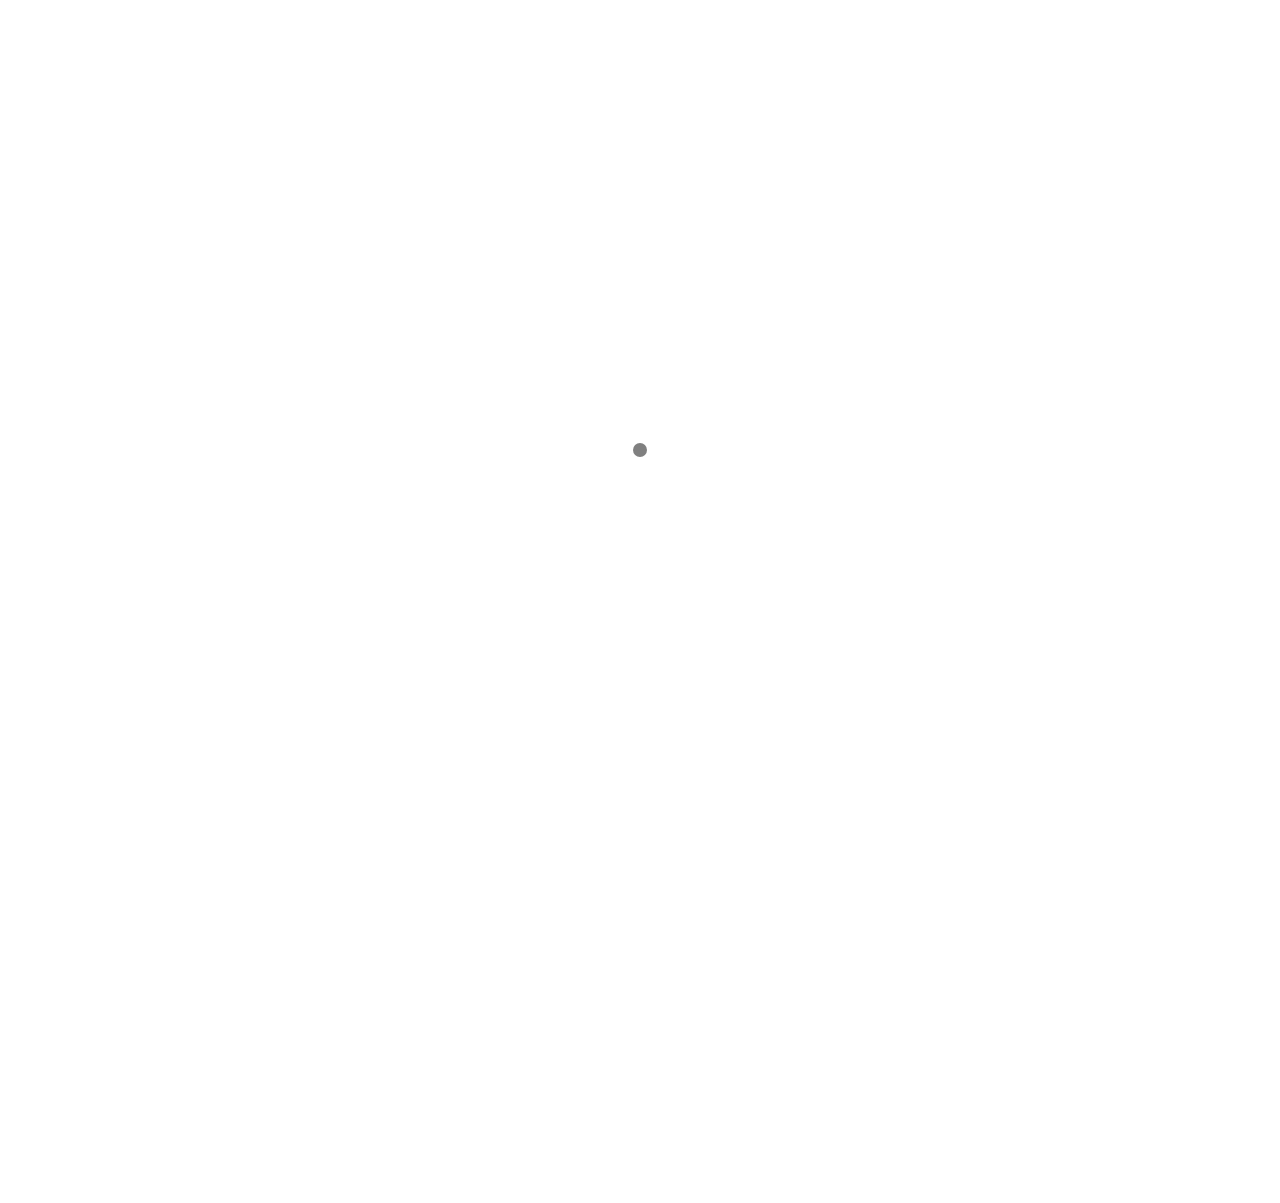
==== commit cb835d0d: "Site updated: 2021-07-04 13:58:26" ====
--- a/index.html
+++ b/index.html
@@ -1,95 +1,205 @@
+
 <!DOCTYPE html>
-<html>
-  <head>
-    <meta charset="utf-8" />
-    <meta name="baidu-site-verification" content="vvVgSQUzPU" />
-    <meta
-      name="viewport"
-      content="width=device-width, initial-scale=1, maximum-scale=1"
-    />
-    <meta name="keywords" content="虎虎|博客|个人|utone|Utone|">
-    <meta name="description" content="骑士恨煎蛋，骑士恨孜然">
-    
-    <title>
-       王向前的博客
-    </title>
-    
-<link rel="stylesheet" href="/css/style.css">
- 
-    
-      <link rel="icon" href="/images/favicon.ico" />
-    
-  <meta name="generator" content="Hexo 5.4.0"></head>
-  <body>
-    <div id="container">
-      <div id="main-left">
-        <div id="introduce">
-          <div class="logo-worp">
-            <a href="/"><img class="logo" src="/images/logo.png" alt=""/></a>
-          </div>
-          <ul>
-            
-              <li><a href="/"> Home </a></li>
-            
-              <li><a href="/archives"> Archive </a></li>
-            
-              <li><a href="/about"> About </a></li>
-            
-              <li><a href="/atom.xml"> RSS </a></li>
-            
-            <li>
-              <img id="search-img" src="/images/search.svg" alt="search" />
-            </li>
-          </ul>
-          
-        </div>
-      </div>
-      <div id="main-right">
-
-<article class="list">
-    <div class="list-time">
-        <a href="/2021/07/04/%E6%8E%92%E5%BA%8F%E7%AE%97%E6%B3%95/">
-            2021-07-04
-        </a>
-    </div>
-    <div class="list-title">
-        <a href="/2021/07/04/%E6%8E%92%E5%BA%8F%E7%AE%97%E6%B3%95/">
-            
-        </a>
-    </div>
-</article>
-
-<article class="list">
-    <div class="list-time">
-        <a href="/2021/06/16/test%20/">
-            2021-06-16
-        </a>
-    </div>
-    <div class="list-title">
-        <a href="/2021/06/16/test%20/">
-            test
-        </a>
-    </div>
-</article>
-
-<div class="list-paginator">
-    <span class="page-number current">1</span>
-</div>
-</div>
-    </div>
-    <div id="footer">骑士恨煎蛋，骑士恨孜然</div>
-    <img id="top" src="/images/up-circle.svg" alt="top" />
-    
-  </body>
+<html lang="zh-CN" class="loading">
+<head>
+    <meta charset="UTF-8" />
+    <meta http-equiv="X-UA-Compatible" content="IE=edge,chrome=1" />
+    <meta name="viewport" content="width=device-width, minimum-scale=1.0, maximum-scale=1.0, user-scalable=no">
+    <title>王向前的博客 - 我是测试副标题</title>
+    <meta name="apple-mobile-web-app-capable" content="yes" />
+    <meta name="apple-mobile-web-app-status-bar-style" content="black-translucent">
+    <meta name="google" content="notranslate" />
+    <meta name="keywords" content="Fechin,"> 
+    <meta name="description" content="发布笔记。。。,"> 
+    <meta name="author" content="Xiangqian Wang"> 
+    <link rel="alternative" href="atom.xml" title="王向前的博客" type="application/atom+xml"> 
+    <link rel="icon" href="/img/favicon.png"> 
+    
+    
+<link rel="stylesheet" href="/css/diaspora.css">
+
+<meta name="generator" content="Hexo 5.4.0"></head>
+
+<body class="loading">
+    <span id="config-title" style="display:none">王向前的博客</span>
+    <div id="loader"></div>
+    <div class="nav">
+    <ul id="menu-menu" class="menu">
+        
+        <li class="pview menu-item menu-item-type-post_type menu-item-object-page">
+            <a href="//" title="首页" target="_blank" rel="noopener">首页</a>
+        </li>
+        
+        <li class="pview menu-item menu-item-type-post_type menu-item-object-page">
+            <a href="/categories/" title="分类" target="_blank" rel="noopener">分类</a>
+        </li>
+        
+        <li class="pview menu-item menu-item-type-post_type menu-item-object-page">
+            <a href="/tags/" title="标签" target="_blank" rel="noopener">标签</a>
+        </li>
+        
+        <li class="pview menu-item menu-item-type-post_type menu-item-object-page">
+            <a href="/archives/" title="归档" target="_blank" rel="noopener">归档</a>
+        </li>
+        
+        <li class="pview menu-item menu-item-type-post_type menu-item-object-page">
+            <a href="/about/" title="关于" target="_blank" rel="noopener">关于</a>
+        </li>
+        
+    </ul>
+	<span class="target"></span>
+	<center>
+	<div class="hitokoto">
+		<span class="typed" id="hitokoto" data-st="true"></span>
+	</div>
+	</center>
+	
+	<p class="footerlinks">
+		<a href="#" class="iconfont icon-null"></a>
+		
+            <a href="/" title="facebook" class="iconfont icon-facebook" target="_blank" rel="noopener"> </a>
+        
+            <a href="/" title="twitter" class="iconfont icon-twitter" target="_blank" rel="noopener"> </a>
+        
+            <a href="/" title="github" class="iconfont icon-github" target="_blank" rel="noopener"> </a>
+        
+            <a href="/img/logo.png" title="wechat" class="iconfont icon-wechat" target="_blank" rel="noopener"> </a>
+        
+            <a href="mailto:xxxx@gmail.com" title="email" class="iconfont icon-email" target="_blank" rel="noopener"> </a>
+        
+		<a href="#" class="iconfont icon-null"></a>
+	</p>
+	
+    <p id="copyright">
+        &copy; 2021 Xiangqian Wang.
+        <span> | </span>Powered by <a href="https://hexo.io/" title="Hexo" target="_blank" rel="noopener">Hexo</a>
+        <span> | </span>Theme <a href="https://github.com/Fechin/hexo-theme-diaspora" title="Diaspora" target="_blank" rel="noopener">Diaspora</a> by Fechin
+		
+		<span> | </span><a rel="nofollow" href="http://www.beian.miit.gov.cn" target="_blank">冀ICP备xxxxxxx号</a>
+		
+    </p>
+</div>
+
+<div id="container">
+    
+<div id="screen">
+    <div id="mark">
+        <div class="layer" data-depth="0.4">
+            <img src="/img/welcome-cover.jpg" id="cover" crossorigin="anonymous" width="1920" height="1080">
+        </div>
+    </div>
+    <div id="vibrant">
+        <svg viewBox="0 0 2880 1620" height="100%" preserveAspectRatio="xMaxYMax slice">
+            <polygon opacity="0.7" points="2000,1620 0,1620 0,0 600,0 "/>
+        </svg>
+        <div></div>
+    </div>
+    <div id="header">
+        <div>
+            <a class="image-logo" href="/"></a>
+			
+            <div class="iconfont icon-menu switchmenu"></div>
+        </div>
+    </div>
+    
+    <div id="post0">
+        <p>七月 04, 2021</p>
+        <h2><a href="/2021/07/04/%E6%8E%92%E5%BA%8F%E7%AE%97%E6%B3%95/" title="王向前的博客" class="posttitle">王向前的博客</a></h2>
+        <p class="summary">排序最快最简单的排序——桶排序对11个数进行排序申请一个大小为11的数组int a[11] 
+例：当 开始出现第一...</p>
+    </div>
+    
+</div>
+
+    <div id="primary">
+        
+<div class="post">
+    <a href="/2021/06/16/test%20/" title="test">
+        <img src="/img/cover.jpg" class="cover" width="680" height="440">
+    </a>
+    <div class="else">
+        <p>六月 16, 2021</p>
+        <h3><a href="/2021/06/16/test%20/" title="test" class="posttitle">test</a></h3>
+        <p>Welcome to Hexo! This is your very first post. Check documentation for more i...</p>
+    </div>
+</div>
+
+
+    </div>
+    
+</div>
+<div id="preview"></div>
+
+
+
+</body>
+
+
+<script src="//lib.baomitu.com/jquery/1.8.3/jquery.min.js"></script>
+<script src="/js/plugin.js"></script>
+<script src="/js/typed.js"></script>
+<script src="/js/diaspora.js"></script>
+
+
+<link rel="stylesheet" href="/photoswipe/photoswipe.css">
+<link rel="stylesheet" href="/photoswipe/default-skin/default-skin.css">
+
+
+<script src="/photoswipe/photoswipe.min.js"></script>
+<script src="/photoswipe/photoswipe-ui-default.min.js"></script>
+
+
+<!-- Root element of PhotoSwipe. Must have class pswp. -->
+<div class="pswp" tabindex="-1" role="dialog" aria-hidden="true">
+    <!-- Background of PhotoSwipe. 
+         It's a separate element as animating opacity is faster than rgba(). -->
+    <div class="pswp__bg"></div>
+    <!-- Slides wrapper with overflow:hidden. -->
+    <div class="pswp__scroll-wrap">
+        <!-- Container that holds slides. 
+            PhotoSwipe keeps only 3 of them in the DOM to save memory.
+            Don't modify these 3 pswp__item elements, data is added later on. -->
+        <div class="pswp__container">
+            <div class="pswp__item"></div>
+            <div class="pswp__item"></div>
+            <div class="pswp__item"></div>
+        </div>
+        <!-- Default (PhotoSwipeUI_Default) interface on top of sliding area. Can be changed. -->
+        <div class="pswp__ui pswp__ui--hidden">
+            <div class="pswp__top-bar">
+                <!--  Controls are self-explanatory. Order can be changed. -->
+                <div class="pswp__counter"></div>
+                <button class="pswp__button pswp__button--close" title="Close (Esc)"></button>
+                <button class="pswp__button pswp__button--share" title="Share"></button>
+                <button class="pswp__button pswp__button--fs" title="Toggle fullscreen"></button>
+                <button class="pswp__button pswp__button--zoom" title="Zoom in/out"></button>
+                <!-- Preloader demo http://codepen.io/dimsemenov/pen/yyBWoR -->
+                <!-- element will get class pswp__preloader--active when preloader is running -->
+                <div class="pswp__preloader">
+                    <div class="pswp__preloader__icn">
+                      <div class="pswp__preloader__cut">
+                        <div class="pswp__preloader__donut"></div>
+                      </div>
+                    </div>
+                </div>
+            </div>
+            <div class="pswp__share-modal pswp__share-modal--hidden pswp__single-tap">
+                <div class="pswp__share-tooltip"></div> 
+            </div>
+            <button class="pswp__button pswp__button--arrow--left" title="Previous (arrow left)">
+            </button>
+            <button class="pswp__button pswp__button--arrow--right" title="Next (arrow right)">
+            </button>
+            <div class="pswp__caption">
+                <div class="pswp__caption__center"></div>
+            </div>
+        </div>
+    </div>
+</div>
+
+
+
+
+
+
 </html>
-<!-- 加载主题脚本文件 -->
-
-<script src="/scripts/utone.js"></script>
-
-
-<script type="text/javascript">
-  window.onload = function() {
-    scroll.init()
-    siteSearch.init()
-  }
-</script>
--- a/css/diaspora.css
+++ b/css/diaspora.css
@@ -0,0 +1,354 @@
+body,div,h1,h2,h3,h4,h5,p,ul,li {margin:0;padding:0;font-weight:normal;list-style:none;}
+html {-webkit-text-size-adjust:100%;}
+html,body {-webkit-tap-highlight-color:rgba(0,0,0,0);-webkit-font-smoothing:antialiased;background:#fff;}
+body {font-family:'PingFang SC','Hiragino Sans GB','Microsoft Yahei','WenQuanYi Micro Hei',sans-serif;font-size:14px;position:relative;overflow-x:hidden;}
+body:before {background:grey;position:absolute;content:'';display:block;width:14px;height:14px;left:50%;top:50%;margin-left:-7px;margin-top:-7px;border-radius:50%;-webkit-border-radius:50%;-moz-border-radius:50%;-webkit-animation:loading 2s ease-out forwards infinite;-moz-animation:loading 2s ease-out forwards infinite;display:none;}
+body.loading:before {display:block;}
+@-webkit-keyframes loading {
+  0% {-webkit-transform:scale(0.3);}
+  50% {-webkit-transform:scale(1.0);}
+  100% {-webkit-transform:scale(0.3);}
+}
+@-moz-keyframes loading {
+  0% {-moz-transform:scale(0.3);}
+  50% {-moz-transform:scale(1.0);}
+  100% {-moz-transform:scale(0.3);}
+}
+body.loading #container,body.loading #single,body.loading .nav {opacity:0;}
+html.loading,body.loading {height:100%;overflow:hidden;}
+a,a:hover {text-decoration:none;}
+img {display:block;max-width:100%;height:auto;}
+audio {display:none;visibility:hidden;opacity:0;width:0;height:0;}
+#screen {position:relative;}
+#mark {width:100%;height:560px;overflow:hidden;}
+.layer {position:relative;}
+#cover {position:absolute;max-width:none;}
+#header {position:absolute;top:70px;width:100%;}
+#header > div {margin:0 60px;position:relative;}
+.icon-menu {font-size:20px;padding:6px 6px 5px;border-radius:2px;cursor:pointer;position:absolute;z-index:4;right:0;top:0;margin-top:-3px;background:rgba(255,255,255,.9);}
+.icon-search {font-size:20px;padding:6px 6px 5px;border-radius:2px;cursor:pointer;position:absolute;z-index:4;right:40px;top:0;margin-top:-3px;background:rgba(255,255,255,.9);}
+.image-logo {z-index:4;position:relative;display:inline-block;-webkit-background-size:75px 32px;-moz-background-size:75px 32px;background-size:75px 32px;background-repeat:no-repeat;background-position:center center;-webkit-mask-box-image:url("/img/logo.png");background-color:white;width:75px;height:32px;mask-image:url("/img/logo.png");mask-size:contain;transition: background-color 0.5s ease-in-out;}
+body.mu .image-logo {background-color:black;}
+#vibrant {position:absolute;top:0;left:0;width:100%;height:100%;}
+#vibrant div {position:absolute;top:0;left:0;width:100%;height:100%;opacity:0;background-color:#000;}
+#post0 {width:28%;position:absolute;top:42%;left:10%;}
+#post0 p:first-child {color:#fff;font-size:12px;}
+#post0 h2 {font-size:28px;margin-top:15px;}
+#post0 h2 a {color:#fff;}
+#post0 h2 + p {color:#fff;font-size:14px;margin-top:30px;}
+.post {margin:100px auto 0;width:1200px;position:relative;}
+.post > a {display:inline-block;width:680px;height:440px;overflow:hidden;position:relative;z-index:3;}
+.else {position:absolute;background:#fff;text-align:left;top:20px;height:398px;width:498px;border:1px solid #eaeaea;}
+.post:nth-child(odd) {text-align:left;}
+.post:nth-child(even) {text-align:right;}
+.post:nth-child(odd) .else {left:660px;}
+.post:nth-child(even) .else {right:660px;}
+.else p:first-child {color:#999;font-size:12px;margin:80px 0 0 80px;}
+.else h3 {font-size:30px;line-height:1.1;margin:10px 100px 0 80px;}
+.else h3 a {color:#333;}
+.else h3 + p {color:#555;margin:10px 100px 0 80px;font-size:14px;line-height:1.8;}
+.here {position:absolute;left:80px;bottom:80px;color:#999;font-size:13px;}
+.here span {display:inline-block;vertical-align:middle;margin-right:10px;font-family:"icomoon","Hiragino Sans GB","Hiragino Sans GB W3","Microsoft YaHei","WenQuanYi Micro Hei",sans-serif;}
+.here span:before {display:inline-block;vertical-align:top;margin-right:7px;font-size:16px;}
+.here a {display:inline-block;cursor:default;}
+#pager {text-align:center;margin:70px 0 0;position:relative;}
+#pager a {font-size:14px;letter-spacing:5px;color:#666;border:1px solid #dadada;padding:10px 40px;background:#fff;}
+#loader {display:none;position:fixed;top:0;width:100%;height:3px;z-index:100;background-image:-webkit-linear-gradient(left,#F16F5C 0%,#F16F5C 12.5%,#5B56DD 12.5%,#5B56DD 25%,#E15CED 25%,#E15CED 37.5%,#27E559 37.5%,#27E559 50%,#18C8C9 50%,#18C8C9 62.5%,#DC8987 62.5%,#DC8987 75%,#BB83D6 75%,#BB83D6 87.5%,#E774BD 87.5%,#E774BD 100%);background-image:-moz-linear-gradient(left,#F16F5C 0%,#F16F5C 12.5%,#5B56DD 12.5%,#5B56DD 25%,#E15CED 25%,#E15CED 37.5%,#27E559 37.5%,#27E559 50%,#18C8C9 50%,#18C8C9 62.5%,#DC8987 62.5%,#DC8987 75%,#BB83D6 75%,#BB83D6 87.5%,#E774BD 87.5%,#E774BD 100%);}
+#top {height:50px;text-align:center;border-bottom:1px solid #f7f7f7;background:#fefefe;width:100%;position:fixed;top:0;z-index:10;display:none;}
+body.touch #top {position:relative;}
+.icon-icon {color:#333;font-size:20px;position:absolute;left:14px;top:16px;}
+.image-icon {-webkit-background-size:24px 24px;-moz-background-size:24px 24px;background-size:24px 24px;background-position:center center;background-repeat:no-repeat;width:24px;height:24px;position:absolute;left:14px;top:15px;color:#333;}
+.image-icon:hover {color:black;}
+.subtitle {color:#666;font-size:14px;margin-top:16px;display:none;}
+.icon-play,.icon-pause,.icon-images {position:absolute;left:70px;color:#666;top:17px;font-size:18px;cursor:pointer;}
+.icon-images {left:100px;}
+.icon-images.active {color:#EF6D57;}
+#top .count {display:none;}
+.social {position:absolute;right:0;height:30px;top:12px;}
+.share a {display:inline-block;color:#666;margin-right:15px;}
+.share a:hover {color:#333;}
+.share {position:relative;}
+.social > div {display:inline-block;font-size:20px;color:#666;cursor:pointer;margin-left:15px;}
+#qr {z-index:10;display:none;position:absolute;background:#fff;padding:16px;border:1px solid #f7f7f7;right:10px;top:50px;}
+.bar {position:absolute;height:100%;background:rgba(0,0,0,.07);z-index:-1;width:0;-webkit-transition:width .5s ease;-moz-transition:width .5s ease;transition:width .5s ease;}
+.scrollbar {position:absolute;height:2px;width:10px;top:0;background-color:#50bcb6;-webkit-transition:width .5s ease;-moz-transition:width .5s ease;transition:width .5s ease;}
+body.touch .scrollbar {display:none;}
+.nav {position:fixed;height:100%;width:100%;background:rgba(255,255,255,.97);z-index:3;top:-100%;-webkit-transition:top 0.3s cubic-bezier(0.4,0,0.2,1);-moz-transition:top 0.3s cubic-bezier(0.4,0,0.2,1);transition:top 0.3s cubic-bezier(0.4,0,0.2,1);}
+body.mu {overflow:hidden;height:100%;}
+html.mu {height:100%;}
+body.mu .icon-menu {color:#333;background: none;}
+body.mu .icon-search {color:#333;background: none;}
+body.mu .icon-menu:before {content:"\e689";}
+body.mu .nav {top:0;}
+body.mu .icon-logo {color:#333;}
+.menu {text-align:center;margin-top:200px;}
+.menu ul {display: -webkit-box;display: -ms-flexbox;display: flex;-webkit-box-pack: center;-ms-flex-pack: center;justify-content: center;-ms-flex-wrap: wrap;flex-wrap: wrap;list-style-type: none;padding: 0;}
+.menu li {font-size:18px;display:inline-block;margin:0 2px 2px 0;}
+.menu li:not(:last-child) {margin-right: 5px;}
+.menu a {display: block;font-size: 20px;color: #666;text-decoration: none;padding: 5px;margin: auto 10px;border-bottom: .1em solid transparent;}
+.menu a:hover {color:#333; border-bottom: .1em solid #9e1900; padding-bottom: .15em; transition: 150ms ease-in-out;}
+.nav p {color:#999;font-size:12px;position:absolute;width:100%;text-align:center;bottom:30px;}
+.nav p a {color:#999;text-decoration:underline;}
+.nav p:first-letter {font-family:sans-serif;}
+.nav .hitokoto {text-align:center;font-size: 16px;margin: 10% auto 10px;padding: 10px 20px 10px;color: darkgray;max-width:800;}
+.nav .footerlinks {font-size: 45px; margin: 20px 1px 30px;padding: 10px 1px 10px;}
+.nav .footerlinks a {font-size: 35px; text-decoration:none;}
+.nav .footerlinks a:hover { color: #737373;}/* 鼠标移动到链接上 */
+
+.set {display:block;max-width:768px;margin:0 auto 30px;line-height:2;padding-left:30px}
+.set h3 {font-size:22px;font-weight:500;margin:15px 0 20px}
+.set a {display:inline-block;position:relative;color:#424242;padding:5px 5px;}
+.set a::before {content:"";position:absolute;width:0;right:0;bottom:0;height:2px;background:#2196F3}
+.set a:hover {color:#2196F3!important}
+.set .category-list-item,.set .tag-list-item {display:inline-block;font-size:17px;text-align:left}
+.set .category-list-item .category-list-count,.set .category-list-item .tag-list-count,.set .tag-list-item .category-list-count,.set .tag-list-item .tag-list-count {color:#9E9E9E;font-style:normal}
+.set .category-list-item .category-list-count::before,.set .category-list-item .tag-list-count::before,.set .tag-list-item .category-list-count::before,.set .tag-list-item .tag-list-count::before {content:"["}
+.set .category-list-item .category-list-count::after,.set .category-list-item .tag-list-count::after,.set .tag-list-item .category-list-count::after,.set .tag-list-item .tag-list-count::after {content:"]"}
+.set .category-list-item {width:30%;margin:5px 0}@media screen and (max-width:768px) {.set .category-list-item {width:100%}}
+.set .tag-list-item {margin:10px 20px}
+.set .search .search-input {width: 100%;height: 42px;background: transparent;border: 0px;border-bottom:2px solid #6558BC;font-size:20px;padding-top: 20px;}
+.set .search .search-input[type=text]:focus{outline: none;border: 0px;border-bottom:2px solid #6558BC;}
+.set .search .local-search-result {margin-top:30px;}
+.set .search .search-result-list {padding:0;margin: 0;}
+.set .search .search-result-title {font-size:23px;}
+.set .search .search-result {}
+.set .search .search-keyword {background:yellow;padding:2px auto 2px;}
+.set .search li {list-style: none; margin: 0;border-bottom:1px dashed #E3E3E3;}
+.timeline {display:block;max-width:768px;margin:30px auto 40px;padding-left:30px;border-left:3px solid #B0BEC5}
+.timeline .timeline-title::before,.timeline .timeline-subtitle::before,.timeline .timeline-item::before {position:absolute;top:50%;transform:translateY(-50%);border-style:solid;border-color:#B0BEC5;border-radius:50%;background:white;content:"";transition:all .3s ease}
+.timeline-title,.timeline-subtitle,.timeline-item {position:relative;margin-bottom:25px;line-height:32px}
+.timeline-title:hover::before,.timeline-subtitle:hover::before,.timeline-item:hover::before {border-color:#2196F3}
+.timeline-title:hover a,.timeline-subtitle:hover a,.timeline-item:hover a {color:#2196F3}
+.timeline-title {font-size:28px}
+.timeline-title::before {width:12px;height:12px;border-width:4px;left:-42px}
+.timeline-subtitle {font-weight:400;font-size:22px}
+.timeline-subtitle::before {width:11px;height:11px;border-width:3px;left:-40px}
+.timeline-item {font-family:-apple-system,BlinkMacSystemFont,Segoe UI,Roboto,Oxygen,Ubuntu,Cantarell,Fira Sans,Droid Sans,Helvetica Neue,sans-serif;position:relative;padding-left:100px}
+.timeline-item time {position:absolute;left:0;top:50%;transform:translateY(-50%);display:inline-block;font-weight:300;color:#616161;width:100px}
+.timeline-item a {color:#212121;font-weight:400;transition:all .3s ease}
+.timeline-item::before {width:9px;height:9px;border-width:2px;left:-38px}
+#container {padding-bottom:100px;overflow:hidden;position:relative;}
+#container:before {content:'';display:block;width:1px;height:200%;position:absolute;left:50%;background:#eaeaea;top:-50%;z-index:0;}
+#primary {position:relative;}
+#single {background:#fff;position:relative;overflow-x:hidden;}
+.section {position:relative;width:100%;overflow:hidden;-webkit-transition:all 0.3s cubic-bezier(0.25,0.5,0.5,0.9);-moz-transition:all 0.3s cubic-bezier(0.25,0.5,0.5,0.9);transition:all 0.3s cubic-bezier(0.25,0.5,0.5,0.9);}
+body.touch,body.touch .article {margin-top:0;}
+.zoom:before {opacity:0;color:#fff;font-size:20px;display:block;z-index:3;left:50%;top:70%;padding:5px;margin-top:-15px;margin-left:-15px;position:absolute;background:rgba(0,0,0,.7);-webkit-transition:all 0.3s cubic-bezier(0.25,0.5,0.5,0.9);-moz-transition:all 0.3s cubic-bezier(0.25,0.5,0.5,0.9);transition:all 0.3s cubic-bezier(0.25,0.5,0.5,0.9);}
+.zoom:hover:before {opacity:1;top:50%;}
+.touch .zoom:hover:before {opacity:0;}
+.icon-arrow-left:before {content:'\e606';position:absolute;left:0;top:50%;margin-top:-30px;color:#666;}
+.icon-arrow-right:before {content:'\e605';position:absolute;right:0;top:50%;margin-top:-30px;color:#666;}
+h1.title {font-size:30px;color:#333;line-height:1.3;position:relative;font-weight:bold;}
+.page .content:before {display:none;}
+.stuff {margin-top:20px;color:#666;font-size:13px;}
+.stuff span {display:inline-block;margin-right:20px;}
+.stuff .likeThis {pointer-events:none;}
+.stuff .icon-like {display:none;}
+.stuff .count {color:#666;}
+.comment {margin:50px auto;}
+.comment.link,.downloadlink {cursor:pointer;letter-spacing:5px;border:1px solid #dadada;width:170px;text-align:center;color:#666;font-size:14px;padding:10px 0;}
+.comment .gt-comments-null{display:none;}
+.comment .gt-header-textarea{border-radius:0;background: white;}
+.comment .gt-popup{margin-top:8px;}
+.comment .gt-counts a{color:black;border-bottom:0;pointer-events:none;}
+.comment .gt-avatar-github{display:none;}
+.comment .gt-header-avatar{display:none;}
+.comment .gt-header-comment{margin-left: 0;!important;}
+.comment .gt-header-preview{border-radius:0;}
+.comment .gt-btn-public{border-radius:0;}
+.comment .gt-btn-preview{border-radius:0;}
+.comment .gt-btn-login{border-radius:0;}
+.comment .gt-ico-tip{display:none;}
+.comment .gt-btn-public .gt-btn-text:after{content:"（Cmd | Ctrl  + Enter）";}
+.comment .gt-meta{margin:0; border:0;}
+#preview {position:fixed;top:0;width:100%;height:100%;z-index:5;background:#fff;left:100%;-moz-transition:all 0.3s cubic-bezier(0,0,0.2,1);-webkit-transition:all 0.3s cubic-bezier(0,0,0.2,1);transition:all 0.3s cubic-bezier(0,0,0.2,1);overflow-y:scroll;}
+#preview.show {left:0;}
+#preview + canvas {display:none;}
+.article {width:70%;margin:0 auto;margin-top:50px;display:-webkit-flex;display:flex;-webkit-align-items:center;align-items:center;-webkit-justify-content:flex-start;justify-content:flex-start;}
+.article > div {width:100%;padding:30px 0;margin:0 auto;}
+.article .main {width:700px;}
+.article .side {align-self:flex-start;flex:0 0 220px;}
+.article .toc {width:200px;height:100%;/*position:fixed;*/top:60px;right:100px;padding:1em;line-height:2.3;overflow-y:auto;}
+.article .toc .toc-item:hover {font-weight:900;}
+.article .toc li a {display:inline-block;color:#737373;text-decoration:none;transition:color,padding 0.2s ease-in-out;}
+.article .toc li a:hover {padding-left:8px;border-left:3px solid black;}
+.page .main{padding:0px;}
+
+/* Icon font style */
+@font-face{font-family:"iconfont";src:url(//at.alicdn.com/t/font_1679264_tle9h9614mq.eot?t=1583722241347);src:url(//at.alicdn.com/t/font_1679264_tle9h9614mq.eot?t=1583722241347#iefix) format("embedded-opentype"),url([data-uri]) format("woff2"),url(//at.alicdn.com/t/font_1679264_tle9h9614mq.woff?t=1583722241347) format("woff"),url(//at.alicdn.com/t/font_1679264_tle9h9614mq.ttf?t=1583722241347) format("truetype"),url(//at.alicdn.com/t/font_1679264_tle9h9614mq.svg?t=1583722241347#iconfont) format("svg")}
+.iconfont{font-family:"iconfont"!important;font-size:22px;font-style:normal;-webkit-font-smoothing:antialiased;-moz-osx-font-smoothing:grayscale}
+.icon-close:before{content:"\e689"}
+.icon-play:before{content:"\e65d"}
+.icon-menu:before{content:"\e623"}
+.icon-home:before{content:"\e612"}
+/*.icon-facebook:before{content:"\e632"}*/
+/*.icon-twitter:before{content:"\e659"}*/
+/*.icon-github:before{content:"\e64a"}*/
+.icon-pause:before{content:"\e64c"}
+.icon-scan:before{content:"\e600"}
+.icon-search:before{content:"\e601"}
+/*.icon-email:before{content:"\e62d"}*/
+.icon-like:before{content:"\e602"}
+/*.icon-wechat:before{content:"\e603"}*/
+.icon-left:before{content:"\e604"}
+
+@font-face {
+  font-family: "iconfont"; /* Project id 2609542 */
+  src: url('//at.alicdn.com/t/font_2609542_9phvm77zuvw.woff2?t=1623581069201') format('woff2'),
+       url('//at.alicdn.com/t/font_2609542_9phvm77zuvw.woff?t=1623581069201') format('woff'),
+       url('//at.alicdn.com/t/font_2609542_9phvm77zuvw.ttf?t=1623581069201') format('truetype');
+}
+
+.iconfont {
+  font-family: "iconfont" !important;
+  font-size: 22px;
+  font-style: normal;
+  -webkit-font-smoothing: antialiased;
+  -moz-osx-font-smoothing: grayscale;
+}
+
+.icon-github:before {
+  content: "\e7d1";
+}
+
+.icon-email:before {
+  content: "\e6da";
+}
+
+.icon-wechat:before {
+  content: "\e7e3";
+}
+
+.icon-twitter:before {
+  content: "\e7e2";
+}
+
+
+/* tags style  */
+.post-tags-list {margin-top:10px;display:table;}
+.post-tags-list-item {float:left;margin-right:10px;background:rgba(102,128,153,0.075);border-radius:0;padding:2px 5px;}
+.post-tags-list-link {color:rgba(44,63,81,0.5);}
+
+/* Post or Page content style */
+.content {margin-top:50px;font-size:15px;line-height:2;color:#232323;}
+.content h1 {font-size:39px}
+.content h2 {font-size:32px}
+.content h3 {font-size:26px}
+.content h4 {font-size:19px}
+.content h5 {font-size:15px}
+.content h6 {font-size:13px}
+.content strong {font-weight:500;}
+.content a {background:transparent;color:#1980e6;text-decoration:none;}
+.content a:hover {color:#518dca;}
+.content hr {margin-top:21px;margin-bottom:21px;border:0;border-top:1px solid rgba(102,128,153,0.1)}
+.content p {margin:0 0 .8em;}
+.content ul,.content ol {margin:10px 0;padding-left:20px;}
+.content ul li {list-style:disc;margin:5px 0;}
+.content ol li {list-style:decimal;margin:5px 0;}
+.content > h1,.content > h2,.content > h3,.content > h4,.content > h5,.content > h6 {margin-top:2rem;margin-bottom:0.8rem;color:#000;}
+.content > h1:first-child,.content > h2:first-child,.content > h3:first-child,.content > h4:first-child,.content > h5:first-child,.content > h6:first-child {margin-top:0;}
+.content img {cursor:pointer;}
+.content pre,.content .highlight {background:#2d2d2d;margin:1.6rem 0;padding:0.8rem 0.8rem;border-style:solid;border-width:1px 0;overflow:auto;color:#ccc;line-height:20px;}
+.content .gutter {display:none;}
+.content .highlight .gutter pre {color:#666;font-size:0.9rem;}
+.content code,.content pre {font-family:"Source Code Pro",monospace}
+.content code {background:rgba(99,99,99,0.07);color:#ef459c;padding:1px 2px;border-radius:2px;}
+.content pre code {background:none;text-shadow:none;padding:0;}
+.content blockquote {color:#656565;margin:0 0 1.1em;border-left:3px solid #efefef;border-left-width:6px;background-color:rgba(119,119,119,0.05);border-top-right-radius:5px;border-bottom-right-radius:5px;padding:15px 20px;}
+.content blockquote p {margin:0;}
+.content table {margin:15px 0;border-collapse:collapse;display:table;width:100%;table-layout:fixed;word-wrap:break-word;}
+.content table tr {border-top:1px solid #ccc;background-color:#fff;}
+.content table th,.content table td {border:1px solid #ddd;padding:6px 13px;}
+.content .highlight pre {border:none;margin:0;padding:0;}
+.content .highlight table {margin:0;width:auto;}
+.content .highlight td {border:none;padding:0;}
+.content .highlight tr {border:0;}
+.content .highlight figcaption {font-size:0.85em;color:#999;line-height:1em;margin-bottom:1em;}
+.content .highlight figcaption a {float:right;}
+.content .highlight .gutter pre {text-align:right;padding-right:20px;}
+.content .highlight .line {height:20px;}
+.content .video-container {position:relative;padding-bottom:56.25%;padding-top:25px;height:0;}
+.content .video-container iframe {position:absolute;top:0;left:0;width:100%;height:100%;}
+pre .comment,pre .title {color:#999;}
+pre .variable,pre .attribute,pre .tag,pre .regexp,pre .ruby .constant,pre .xml .tag,pre .title,pre .xml .pi,pre .xml .doctype,pre .html .doctype,pre .css .id,pre .css .class,pre .css .pseudo {color:#f2777a;}
+pre .number,pre .preprocessor,pre .built_in,pre .literal,pre .params,pre .constant {color:#f99157;}
+pre .class,pre .ruby .class .title,pre .css .rules .attribute {color:#99cc99;}
+pre .string,pre .value,pre .inheritance,pre .header,pre .ruby .symbol,pre .xml .cdata {color:#99cc99;}
+pre .css .hexcolor {color:#66cccc;}
+pre .function,pre .python .decorator,pre .python .title,pre .ruby .function .title,pre .ruby .title .keyword,pre .perl .sub,pre .javascript .title,pre .coffeescript .title {color:#6699cc;}
+pre .keyword,pre .javascript .function {color:#cc99cc;}
+
+/* Responsive style */
+@media screen and (max-width:1200px) {
+  #header > div {width:900px;margin:0 auto;}
+  #post0 {width:32%;}
+  #post0 h2 {font-size:24px;}
+  .post {width:900px;}
+  .post > a {width:480px;height:310px;}
+  .else {top:10px;width:420px;height:290px;}
+  .post:nth-child(odd) .else {left:450px;}
+  .post:nth-child(even) .else {right:450px;}
+  .else p:first-child {font-size:12px;margin:50px 0 0 60px;}
+  .else h3 {font-size:24px;margin:10px 60px 0 60px;}
+  .else h3 + p {margin:10px 60px 0 60px;}
+  .here {left:60px;bottom:50px;}
+  .article{width:100%;}
+  .article .main{width:94%;}
+  .article .side {display:none}
+  .comment .gt-btn-public .gt-btn-text:after{content:"";}
+}
+@media screen and (max-width:900px) {
+  #mark {height:480px;}
+  #header > div {width:90%;}
+  #vibrant polygon {transform:translateX(-10%);-moz-transform:translateX(-10%);-webkit-transform:translateX(-10%);}
+  #post0 {width:40%;}
+  #post0 h2 {font-size:20px;}
+  .post {width:100%;margin-top:60px;background:#fff;padding-bottom:30px;border-bottom:1px solid #eaeaea;}
+  .post > a {display:block;margin:0 auto;width:100%;height:auto;}
+  .post > a img {margin:0 auto;}
+  .else {height:auto;position:static;width:100%;margin:0 auto;background:transparent;border:none;}
+  .else p:first-child {margin:30px 0 0 20px;}
+  .else h3 {font-size:24px;margin:10px 30px 0 20px;}
+  .else h3 + p {margin:10px 30px 0 20px;}
+  .here {position:static;margin:20px 0 20px 20px;}
+  .article{width:100%;}
+  .article .main{width:94%;}
+  .article .side {display:none}
+  .comment .gt-btn-public .gt-btn-text:after{content:"";}
+}
+@media screen and (max-width:780px) {
+  #header {top:40px;}
+  #vibrant svg {display:none;}
+  #vibrant div {opacity:0.3;}
+  #container {padding-bottom:50px;}
+  #post0 {bottom:60px;top:auto;width:70%;left:5%;}
+  .menu {width:90%;margin:160px auto 0;}
+  .menu li {font-size:16px;}
+  #pager {margin:30px 0 0;}
+  h1.title {font-size:24px;}
+  .tab {display:none;}
+  .icon-scan {display:none!important;}
+  .icon-images {left:80px;}
+  .icon-pause,.icon-play {left:50px;}
+  .comment.link {width:140px;padding:5px 0;}
+  .article{width:100%;}
+  .article .main{width:94%;}
+  .article .side {display:none}
+  .comment .gt-btn-public .gt-btn-text:after{content:"";}
+}
+@media screen and (max-width:480px) {
+  #post0 p:first-child {display:block;}
+  #container:before {display:none;}
+  #post0 h2 {text-align:left;margin:0 10px 0 0;}
+  #post0 h2 + p {text-align:left;margin:10px 20px 0 0;color:#f2f2f2;font-size:14px;}
+  #post0 h2 a {color:#fff;}
+  #post0 .summary {display:none;}
+  .stuff span {margin-right:10px;}
+  .stuff span:first-child {display:none;}
+  .content table {font-size:smaller;}
+  .content table tr td {padding:6px;}
+  .article {width:100%;}
+  .article .main{width:94%;}
+  .article .side {display:none}
+  .comment .gt-btn-public .gt-btn-text:after{content:"";}
+}
--- a/photoswipe/photoswipe.css
+++ b/photoswipe/photoswipe.css
@@ -0,0 +1,179 @@
+/*! PhotoSwipe main CSS by Dmitry Semenov | photoswipe.com | MIT license */
+/*
+	Styles for basic PhotoSwipe functionality (sliding area, open/close transitions)
+*/
+/* pswp = photoswipe */
+.pswp {
+  display: none;
+  position: absolute;
+  width: 100%;
+  height: 100%;
+  left: 0;
+  top: 0;
+  overflow: hidden;
+  -ms-touch-action: none;
+  touch-action: none;
+  z-index: 1500;
+  -webkit-text-size-adjust: 100%;
+  /* create separate layer, to avoid paint on window.onscroll in webkit/blink */
+  -webkit-backface-visibility: hidden;
+  outline: none; }
+  .pswp * {
+    -webkit-box-sizing: border-box;
+            box-sizing: border-box; }
+  .pswp img {
+    max-width: none; }
+
+/* style is added when JS option showHideOpacity is set to true */
+.pswp--animate_opacity {
+  /* 0.001, because opacity:0 doesn't trigger Paint action, which causes lag at start of transition */
+  opacity: 0.001;
+  will-change: opacity;
+  /* for open/close transition */
+  -webkit-transition: opacity 333ms cubic-bezier(0.4, 0, 0.22, 1);
+          transition: opacity 333ms cubic-bezier(0.4, 0, 0.22, 1); }
+
+.pswp--open {
+  display: block; }
+
+.pswp--zoom-allowed .pswp__img {
+  /* autoprefixer: off */
+  cursor: -webkit-zoom-in;
+  cursor: -moz-zoom-in;
+  cursor: zoom-in; }
+
+.pswp--zoomed-in .pswp__img {
+  /* autoprefixer: off */
+  cursor: -webkit-grab;
+  cursor: -moz-grab;
+  cursor: grab; }
+
+.pswp--dragging .pswp__img {
+  /* autoprefixer: off */
+  cursor: -webkit-grabbing;
+  cursor: -moz-grabbing;
+  cursor: grabbing; }
+
+/*
+	Background is added as a separate element.
+	As animating opacity is much faster than animating rgba() background-color.
+*/
+.pswp__bg {
+  position: absolute;
+  left: 0;
+  top: 0;
+  width: 100%;
+  height: 100%;
+  background: #000;
+  opacity: 0;
+  -webkit-transform: translateZ(0);
+          transform: translateZ(0);
+  -webkit-backface-visibility: hidden;
+  will-change: opacity; }
+
+.pswp__scroll-wrap {
+  position: absolute;
+  left: 0;
+  top: 0;
+  width: 100%;
+  height: 100%;
+  overflow: hidden; }
+
+.pswp__container,
+.pswp__zoom-wrap {
+  -ms-touch-action: none;
+  touch-action: none;
+  position: absolute;
+  left: 0;
+  right: 0;
+  top: 0;
+  bottom: 0; }
+
+/* Prevent selection and tap highlights */
+.pswp__container,
+.pswp__img {
+  -webkit-user-select: none;
+  -moz-user-select: none;
+  -ms-user-select: none;
+      user-select: none;
+  -webkit-tap-highlight-color: transparent;
+  -webkit-touch-callout: none; }
+
+.pswp__zoom-wrap {
+  position: absolute;
+  width: 100%;
+  -webkit-transform-origin: left top;
+  -ms-transform-origin: left top;
+  transform-origin: left top;
+  /* for open/close transition */
+  -webkit-transition: -webkit-transform 333ms cubic-bezier(0.4, 0, 0.22, 1);
+          transition: transform 333ms cubic-bezier(0.4, 0, 0.22, 1); }
+
+.pswp__bg {
+  will-change: opacity;
+  /* for open/close transition */
+  -webkit-transition: opacity 333ms cubic-bezier(0.4, 0, 0.22, 1);
+          transition: opacity 333ms cubic-bezier(0.4, 0, 0.22, 1); }
+
+.pswp--animated-in .pswp__bg,
+.pswp--animated-in .pswp__zoom-wrap {
+  -webkit-transition: none;
+  transition: none; }
+
+.pswp__container,
+.pswp__zoom-wrap {
+  -webkit-backface-visibility: hidden; }
+
+.pswp__item {
+  position: absolute;
+  left: 0;
+  right: 0;
+  top: 0;
+  bottom: 0;
+  overflow: hidden; }
+
+.pswp__img {
+  position: absolute;
+  width: auto;
+  height: auto;
+  top: 0;
+  left: 0; }
+
+/*
+	stretched thumbnail or div placeholder element (see below)
+	style is added to avoid flickering in webkit/blink when layers overlap
+*/
+.pswp__img--placeholder {
+  -webkit-backface-visibility: hidden; }
+
+/*
+	div element that matches size of large image
+	large image loads on top of it
+*/
+.pswp__img--placeholder--blank {
+  background: #222; }
+
+.pswp--ie .pswp__img {
+  width: 100% !important;
+  height: auto !important;
+  left: 0;
+  top: 0; }
+
+/*
+	Error message appears when image is not loaded
+	(JS option errorMsg controls markup)
+*/
+.pswp__error-msg {
+  position: absolute;
+  left: 0;
+  top: 50%;
+  width: 100%;
+  text-align: center;
+  font-size: 14px;
+  line-height: 16px;
+  margin-top: -8px;
+  color: #CCC; }
+
+.pswp__error-msg a {
+  color: #CCC;
+  text-decoration: underline; }
--- a/photoswipe/default-skin/default-skin.css
+++ b/photoswipe/default-skin/default-skin.css
@@ -0,0 +1,482 @@
+/*! PhotoSwipe Default UI CSS by Dmitry Semenov | photoswipe.com | MIT license */
+/*
+
+	Contents:
+
+	1. Buttons
+	2. Share modal and links
+	3. Index indicator ("1 of X" counter)
+	4. Caption
+	5. Loading indicator
+	6. Additional styles (root element, top bar, idle state, hidden state, etc.)
+
+*/
+/*
+	
+	1. Buttons
+
+ */
+/* <button> css reset */
+.pswp__button {
+  width: 44px;
+  height: 44px;
+  position: relative;
+  background: none;
+  cursor: pointer;
+  overflow: visible;
+  -webkit-appearance: none;
+  display: block;
+  border: 0;
+  padding: 0;
+  margin: 0;
+  float: right;
+  opacity: 0.75;
+  -webkit-transition: opacity 0.2s;
+          transition: opacity 0.2s;
+  -webkit-box-shadow: none;
+          box-shadow: none; }
+  .pswp__button:focus, .pswp__button:hover {
+    opacity: 1; }
+  .pswp__button:active {
+    outline: none;
+    opacity: 0.9; }
+  .pswp__button::-moz-focus-inner {
+    padding: 0;
+    border: 0; }
+
+/* pswp__ui--over-close class it added when mouse is over element that should close gallery */
+.pswp__ui--over-close .pswp__button--close {
+  opacity: 1; }
+
+.pswp__button,
+.pswp__button--arrow--left:before,
+.pswp__button--arrow--right:before {
+  background: url(default-skin.png) 0 0 no-repeat;
+  background-size: 264px 88px;
+  width: 44px;
+  height: 44px; }
+
+@media (-webkit-min-device-pixel-ratio: 1.1), (-webkit-min-device-pixel-ratio: 1.09375), (min-resolution: 105dpi), (min-resolution: 1.1dppx) {
+  /* Serve SVG sprite if browser supports SVG and resolution is more than 105dpi */
+  .pswp--svg .pswp__button,
+  .pswp--svg .pswp__button--arrow--left:before,
+  .pswp--svg .pswp__button--arrow--right:before {
+    background-image: url(default-skin.svg); }
+  .pswp--svg .pswp__button--arrow--left,
+  .pswp--svg .pswp__button--arrow--right {
+    background: none; } }
+
+.pswp__button--close {
+  background-position: 0 -44px; }
+
+.pswp__button--share {
+  background-position: -44px -44px; }
+
+.pswp__button--fs {
+  display: none; }
+
+.pswp--supports-fs .pswp__button--fs {
+  display: block; }
+
+.pswp--fs .pswp__button--fs {
+  background-position: -44px 0; }
+
+.pswp__button--zoom {
+  display: none;
+  background-position: -88px 0; }
+
+.pswp--zoom-allowed .pswp__button--zoom {
+  display: block; }
+
+.pswp--zoomed-in .pswp__button--zoom {
+  background-position: -132px 0; }
+
+/* no arrows on touch screens */
+.pswp--touch .pswp__button--arrow--left,
+.pswp--touch .pswp__button--arrow--right {
+  visibility: hidden; }
+
+/*
+	Arrow buttons hit area
+	(icon is added to :before pseudo-element)
+*/
+.pswp__button--arrow--left,
+.pswp__button--arrow--right {
+  background: none;
+  top: 50%;
+  margin-top: -50px;
+  width: 70px;
+  height: 100px;
+  position: absolute; }
+
+.pswp__button--arrow--left {
+  left: 0; }
+
+.pswp__button--arrow--right {
+  right: 0; }
+
+.pswp__button--arrow--left:before,
+.pswp__button--arrow--right:before {
+  content: '';
+  top: 35px;
+  background-color: rgba(0, 0, 0, 0.3);
+  height: 30px;
+  width: 32px;
+  position: absolute; }
+
+.pswp__button--arrow--left:before {
+  left: 6px;
+  background-position: -138px -44px; }
+
+.pswp__button--arrow--right:before {
+  right: 6px;
+  background-position: -94px -44px; }
+
+/*
+
+	2. Share modal/popup and links
+
+ */
+.pswp__counter,
+.pswp__share-modal {
+  -webkit-user-select: none;
+  -moz-user-select: none;
+  -ms-user-select: none;
+      user-select: none; }
+
+.pswp__share-modal {
+  display: block;
+  background: rgba(0, 0, 0, 0.5);
+  width: 100%;
+  height: 100%;
+  top: 0;
+  left: 0;
+  padding: 10px;
+  position: absolute;
+  z-index: 1600;
+  opacity: 0;
+  -webkit-transition: opacity 0.25s ease-out;
+          transition: opacity 0.25s ease-out;
+  -webkit-backface-visibility: hidden;
+  will-change: opacity; }
+
+.pswp__share-modal--hidden {
+  display: none; }
+
+.pswp__share-tooltip {
+  z-index: 1620;
+  position: absolute;
+  background: #FFF;
+  top: 56px;
+  border-radius: 2px;
+  display: block;
+  width: auto;
+  right: 44px;
+  -webkit-box-shadow: 0 2px 5px rgba(0, 0, 0, 0.25);
+          box-shadow: 0 2px 5px rgba(0, 0, 0, 0.25);
+  -webkit-transform: translateY(6px);
+      -ms-transform: translateY(6px);
+          transform: translateY(6px);
+  -webkit-transition: -webkit-transform 0.25s;
+          transition: transform 0.25s;
+  -webkit-backface-visibility: hidden;
+  will-change: transform; }
+  .pswp__share-tooltip a {
+    display: block;
+    padding: 8px 12px;
+    color: #000;
+    text-decoration: none;
+    font-size: 14px;
+    line-height: 18px; }
+    .pswp__share-tooltip a:hover {
+      text-decoration: none;
+      color: #000; }
+    .pswp__share-tooltip a:first-child {
+      /* round corners on the first/last list item */
+      border-radius: 2px 2px 0 0; }
+    .pswp__share-tooltip a:last-child {
+      border-radius: 0 0 2px 2px; }
+
+.pswp__share-modal--fade-in {
+  opacity: 1; }
+  .pswp__share-modal--fade-in .pswp__share-tooltip {
+    -webkit-transform: translateY(0);
+        -ms-transform: translateY(0);
+            transform: translateY(0); }
+
+/* increase size of share links on touch devices */
+.pswp--touch .pswp__share-tooltip a {
+  padding: 16px 12px; }
+
+a.pswp__share--facebook:before {
+  content: '';
+  display: block;
+  width: 0;
+  height: 0;
+  position: absolute;
+  top: -12px;
+  right: 15px;
+  border: 6px solid transparent;
+  border-bottom-color: #FFF;
+  -webkit-pointer-events: none;
+  -moz-pointer-events: none;
+  pointer-events: none; }
+
+a.pswp__share--facebook:hover {
+  background: #3E5C9A;
+  color: #FFF; }
+  a.pswp__share--facebook:hover:before {
+    border-bottom-color: #3E5C9A; }
+
+a.pswp__share--twitter:hover {
+  background: #55ACEE;
+  color: #FFF; }
+
+a.pswp__share--pinterest:hover {
+  background: #CCC;
+  color: #CE272D; }
+
+a.pswp__share--download:hover {
+  background: #DDD; }
+
+/*
+
+	3. Index indicator ("1 of X" counter)
+
+ */
+.pswp__counter {
+  position: absolute;
+  left: 0;
+  top: 0;
+  height: 44px;
+  font-size: 13px;
+  line-height: 44px;
+  color: #FFF;
+  opacity: 0.75;
+  padding: 0 10px; }
+
+/*
+	
+	4. Caption
+
+ */
+.pswp__caption {
+  position: absolute;
+  left: 0;
+  bottom: 0;
+  width: 100%;
+  min-height: 44px; }
+  .pswp__caption small {
+    font-size: 11px;
+    color: #BBB; }
+
+.pswp__caption__center {
+  text-align: left;
+  max-width: 420px;
+  margin: 0 auto;
+  font-size: 13px;
+  padding: 10px;
+  line-height: 20px;
+  color: #CCC; }
+
+.pswp__caption--empty {
+  display: none; }
+
+/* Fake caption element, used to calculate height of next/prev image */
+.pswp__caption--fake {
+  visibility: hidden; }
+
+/*
+
+	5. Loading indicator (preloader)
+
+	You can play with it here - http://codepen.io/dimsemenov/pen/yyBWoR
+
+ */
+.pswp__preloader {
+  width: 44px;
+  height: 44px;
+  position: absolute;
+  top: 0;
+  left: 50%;
+  margin-left: -22px;
+  opacity: 0;
+  -webkit-transition: opacity 0.25s ease-out;
+          transition: opacity 0.25s ease-out;
+  will-change: opacity;
+  direction: ltr; }
+
+.pswp__preloader__icn {
+  width: 20px;
+  height: 20px;
+  margin: 12px; }
+
+.pswp__preloader--active {
+  opacity: 1; }
+  .pswp__preloader--active .pswp__preloader__icn {
+    /* We use .gif in browsers that don't support CSS animation */
+    background: url(preloader.gif) 0 0 no-repeat; }
+
+.pswp--css_animation .pswp__preloader--active {
+  opacity: 1; }
+  .pswp--css_animation .pswp__preloader--active .pswp__preloader__icn {
+    -webkit-animation: clockwise 500ms linear infinite;
+            animation: clockwise 500ms linear infinite; }
+  .pswp--css_animation .pswp__preloader--active .pswp__preloader__donut {
+    -webkit-animation: donut-rotate 1000ms cubic-bezier(0.4, 0, 0.22, 1) infinite;
+            animation: donut-rotate 1000ms cubic-bezier(0.4, 0, 0.22, 1) infinite; }
+
+.pswp--css_animation .pswp__preloader__icn {
+  background: none;
+  opacity: 0.75;
+  width: 14px;
+  height: 14px;
+  position: absolute;
+  left: 15px;
+  top: 15px;
+  margin: 0; }
+
+.pswp--css_animation .pswp__preloader__cut {
+  /* 
+			The idea of animating inner circle is based on Polymer ("material") loading indicator 
+			 by Keanu Lee https://blog.keanulee.com/2014/10/20/the-tale-of-three-spinners.html
+		*/
+  position: relative;
+  width: 7px;
+  height: 14px;
+  overflow: hidden; }
+
+.pswp--css_animation .pswp__preloader__donut {
+  -webkit-box-sizing: border-box;
+          box-sizing: border-box;
+  width: 14px;
+  height: 14px;
+  border: 2px solid #FFF;
+  border-radius: 50%;
+  border-left-color: transparent;
+  border-bottom-color: transparent;
+  position: absolute;
+  top: 0;
+  left: 0;
+  background: none;
+  margin: 0; }
+
+@media screen and (max-width: 1024px) {
+  .pswp__preloader {
+    position: relative;
+    left: auto;
+    top: auto;
+    margin: 0;
+    float: right; } }
+
+@-webkit-keyframes clockwise {
+  0% {
+    -webkit-transform: rotate(0deg);
+            transform: rotate(0deg); }
+  100% {
+    -webkit-transform: rotate(360deg);
+            transform: rotate(360deg); } }
+
+@keyframes clockwise {
+  0% {
+    -webkit-transform: rotate(0deg);
+            transform: rotate(0deg); }
+  100% {
+    -webkit-transform: rotate(360deg);
+            transform: rotate(360deg); } }
+
+@-webkit-keyframes donut-rotate {
+  0% {
+    -webkit-transform: rotate(0);
+            transform: rotate(0); }
+  50% {
+    -webkit-transform: rotate(-140deg);
+            transform: rotate(-140deg); }
+  100% {
+    -webkit-transform: rotate(0);
+            transform: rotate(0); } }
+
+@keyframes donut-rotate {
+  0% {
+    -webkit-transform: rotate(0);
+            transform: rotate(0); }
+  50% {
+    -webkit-transform: rotate(-140deg);
+            transform: rotate(-140deg); }
+  100% {
+    -webkit-transform: rotate(0);
+            transform: rotate(0); } }
+
+/*
+	
+	6. Additional styles
+
+ */
+/* root element of UI */
+.pswp__ui {
+  -webkit-font-smoothing: auto;
+  visibility: visible;
+  opacity: 1;
+  z-index: 1550; }
+
+/* top black bar with buttons and "1 of X" indicator */
+.pswp__top-bar {
+  position: absolute;
+  left: 0;
+  top: 0;
+  height: 44px;
+  width: 100%; }
+
+.pswp__caption,
+.pswp__top-bar,
+.pswp--has_mouse .pswp__button--arrow--left,
+.pswp--has_mouse .pswp__button--arrow--right {
+  -webkit-backface-visibility: hidden;
+  will-change: opacity;
+  -webkit-transition: opacity 333ms cubic-bezier(0.4, 0, 0.22, 1);
+          transition: opacity 333ms cubic-bezier(0.4, 0, 0.22, 1); }
+
+/* pswp--has_mouse class is added only when two subsequent mousemove events occur */
+.pswp--has_mouse .pswp__button--arrow--left,
+.pswp--has_mouse .pswp__button--arrow--right {
+  visibility: visible; }
+
+.pswp__top-bar,
+.pswp__caption {
+  background-color: rgba(0, 0, 0, 0.5); }
+
+/* pswp__ui--fit class is added when main image "fits" between top bar and bottom bar (caption) */
+.pswp__ui--fit .pswp__top-bar,
+.pswp__ui--fit .pswp__caption {
+  background-color: rgba(0, 0, 0, 0.3); }
+
+/* pswp__ui--idle class is added when mouse isn't moving for several seconds (JS option timeToIdle) */
+.pswp__ui--idle .pswp__top-bar {
+  opacity: 0; }
+
+.pswp__ui--idle .pswp__button--arrow--left,
+.pswp__ui--idle .pswp__button--arrow--right {
+  opacity: 0; }
+
+/*
+	pswp__ui--hidden class is added when controls are hidden
+	e.g. when user taps to toggle visibility of controls
+*/
+.pswp__ui--hidden .pswp__top-bar,
+.pswp__ui--hidden .pswp__caption,
+.pswp__ui--hidden .pswp__button--arrow--left,
+.pswp__ui--hidden .pswp__button--arrow--right {
+  /* Force paint & create composition layer for controls. */
+  opacity: 0.001; }
+
+/* pswp__ui--one-slide class is added when there is just one item in gallery */
+.pswp__ui--one-slide .pswp__button--arrow--left,
+.pswp__ui--one-slide .pswp__button--arrow--right,
+.pswp__ui--one-slide .pswp__counter {
+  display: none; }
+
+.pswp__element--disabled {
+  display: none !important; }
+
+.pswp--minimal--dark .pswp__top-bar {
+  background: none; }
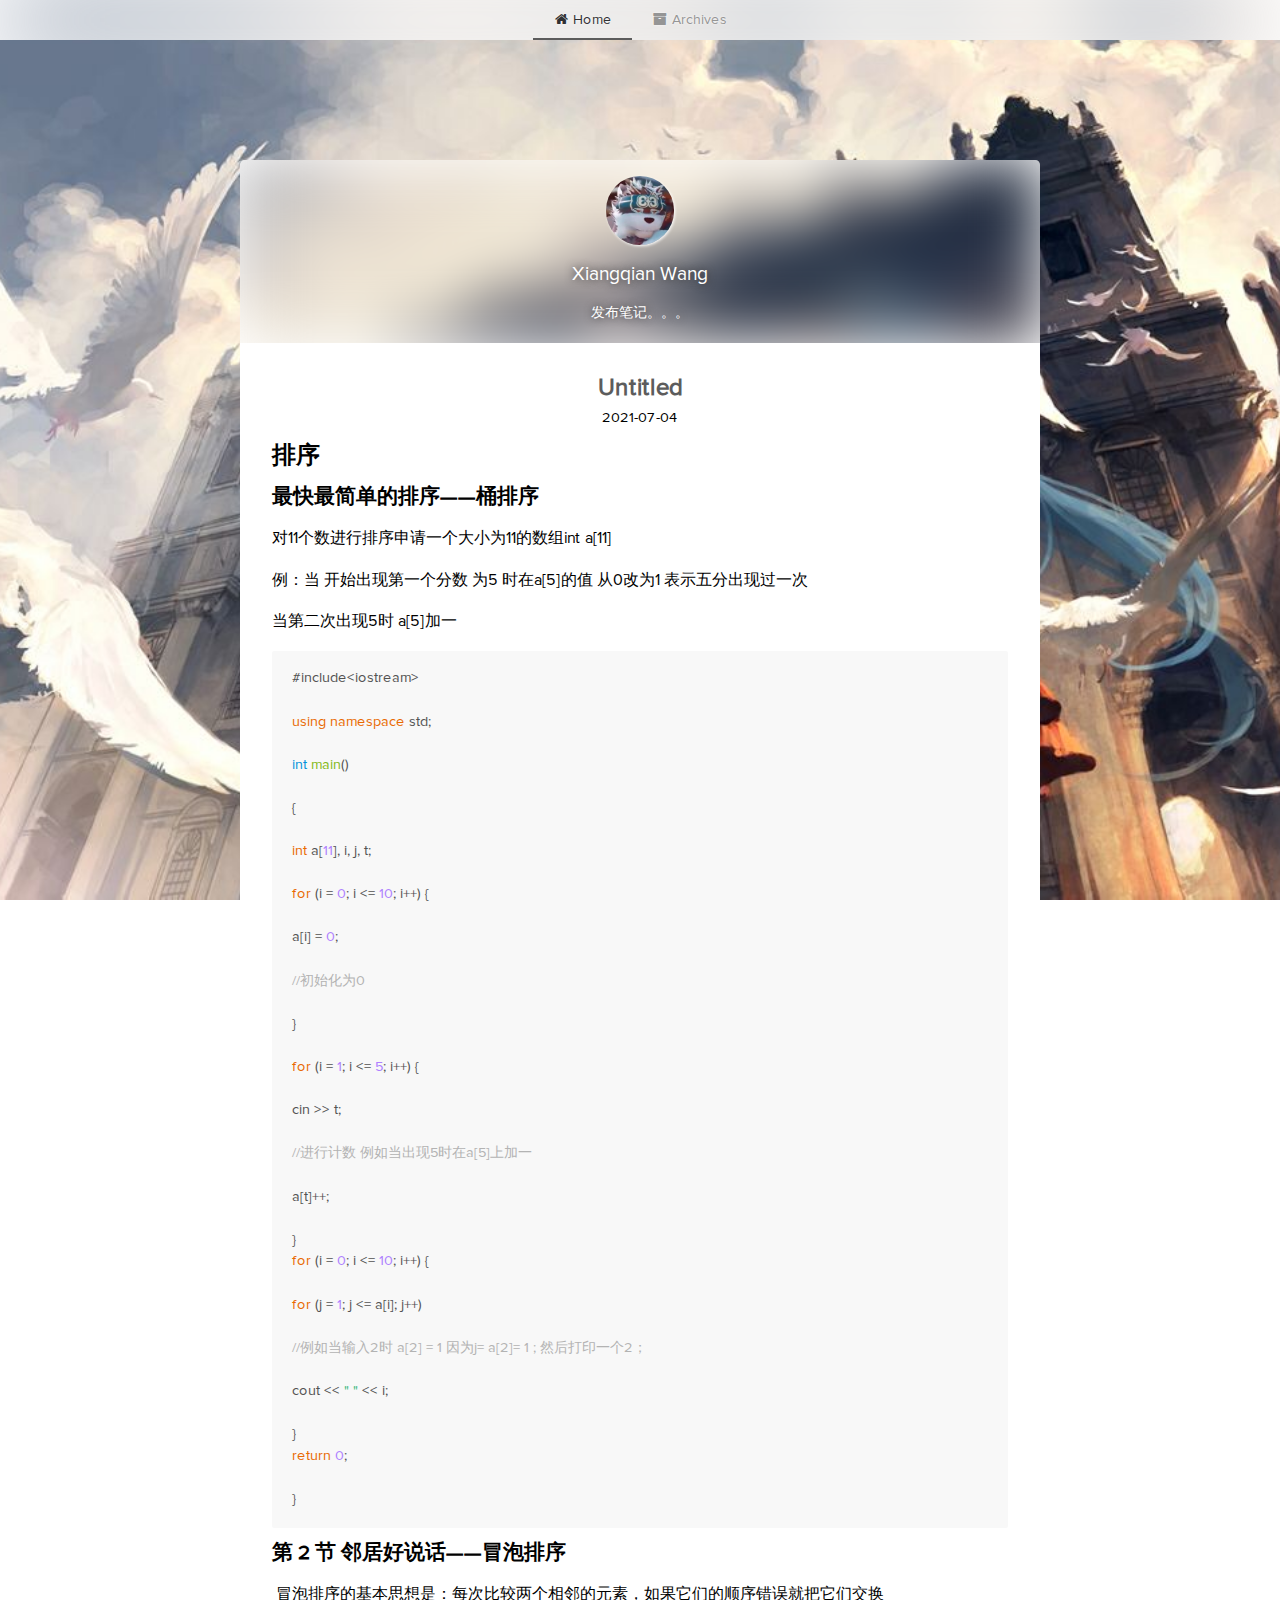
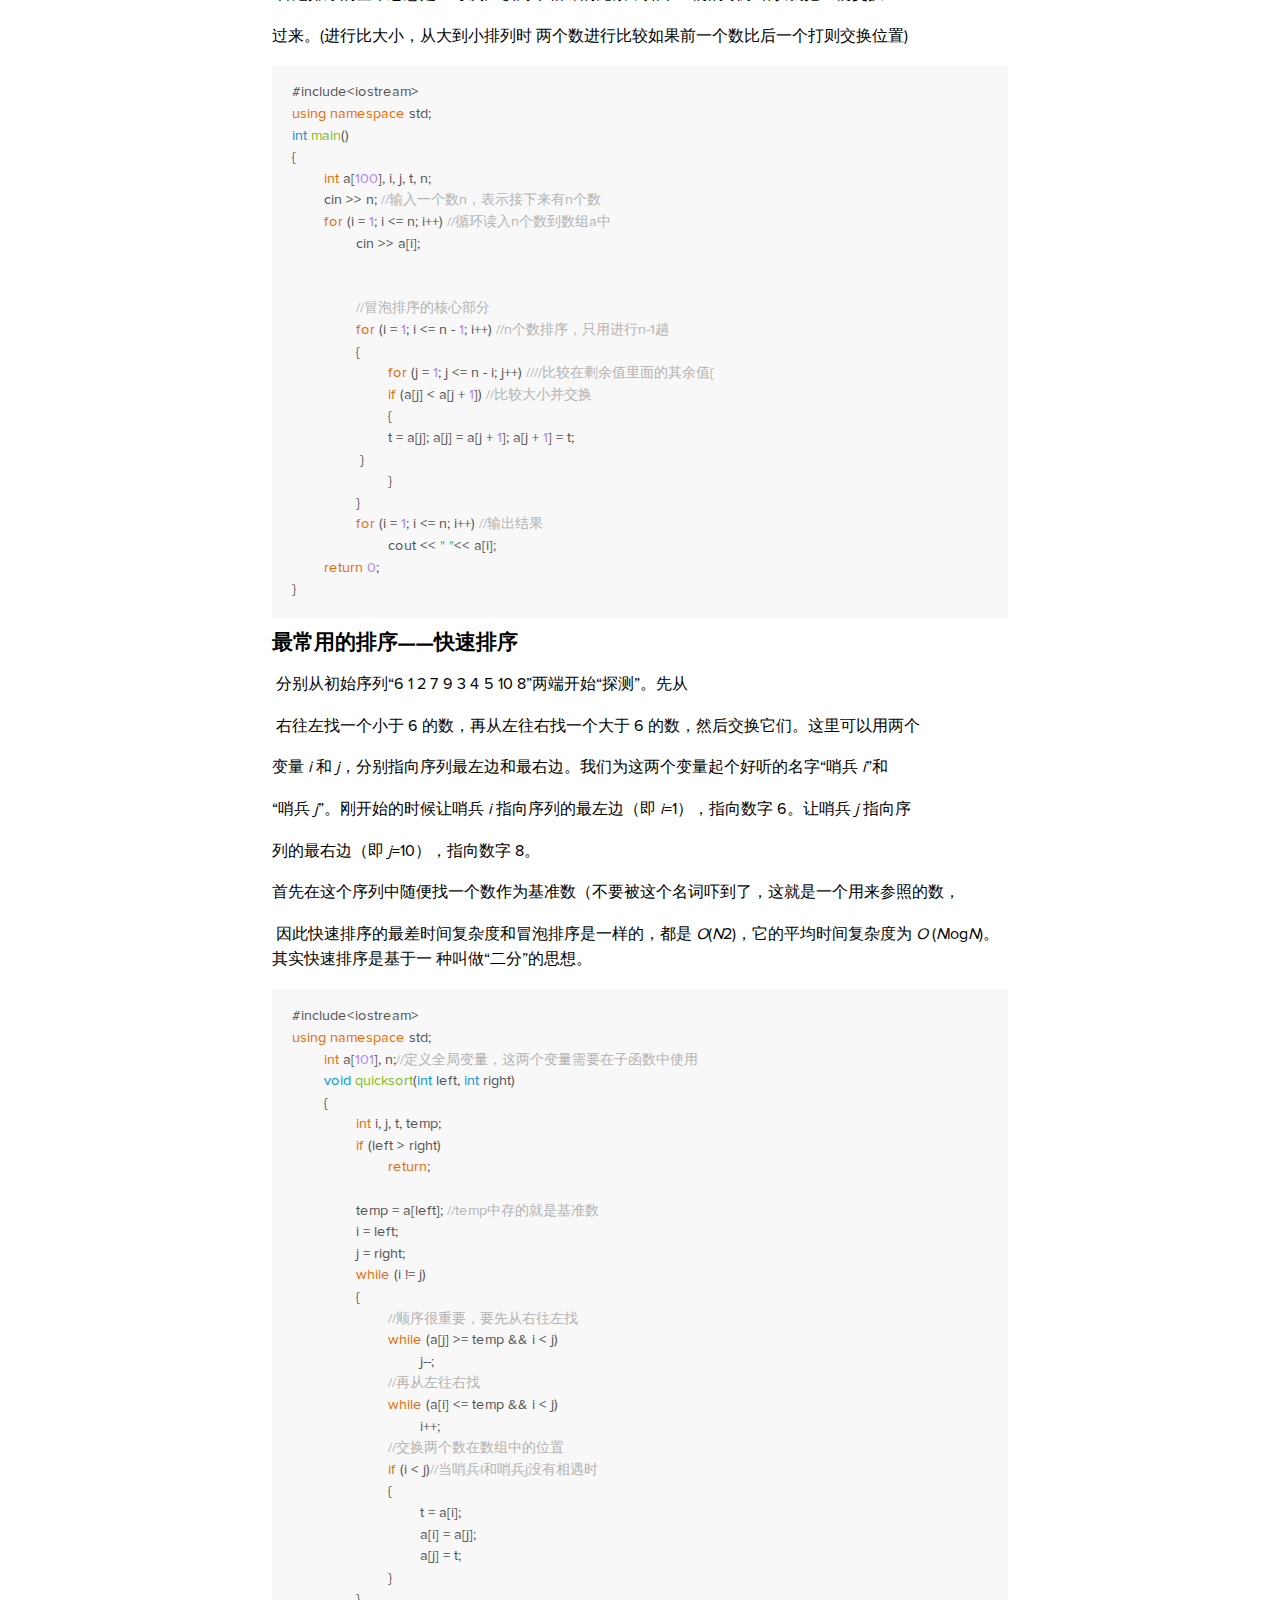
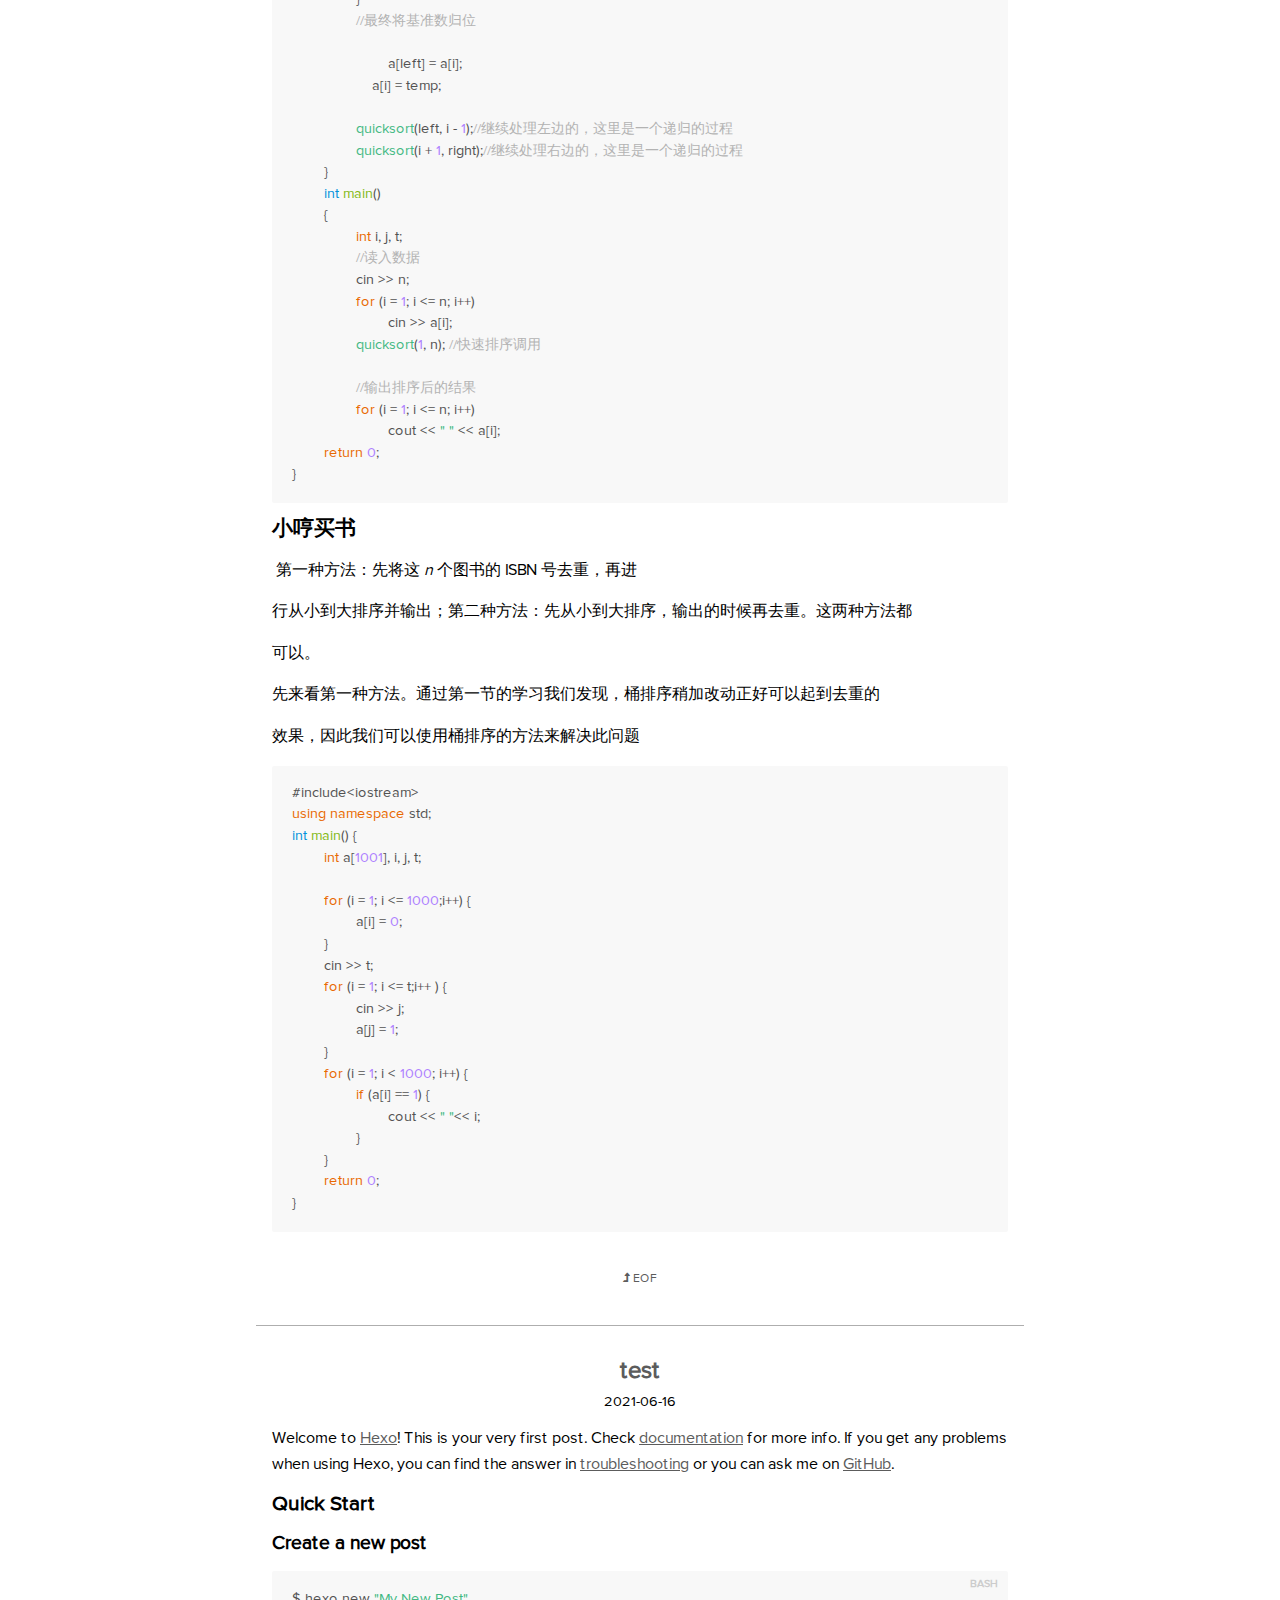
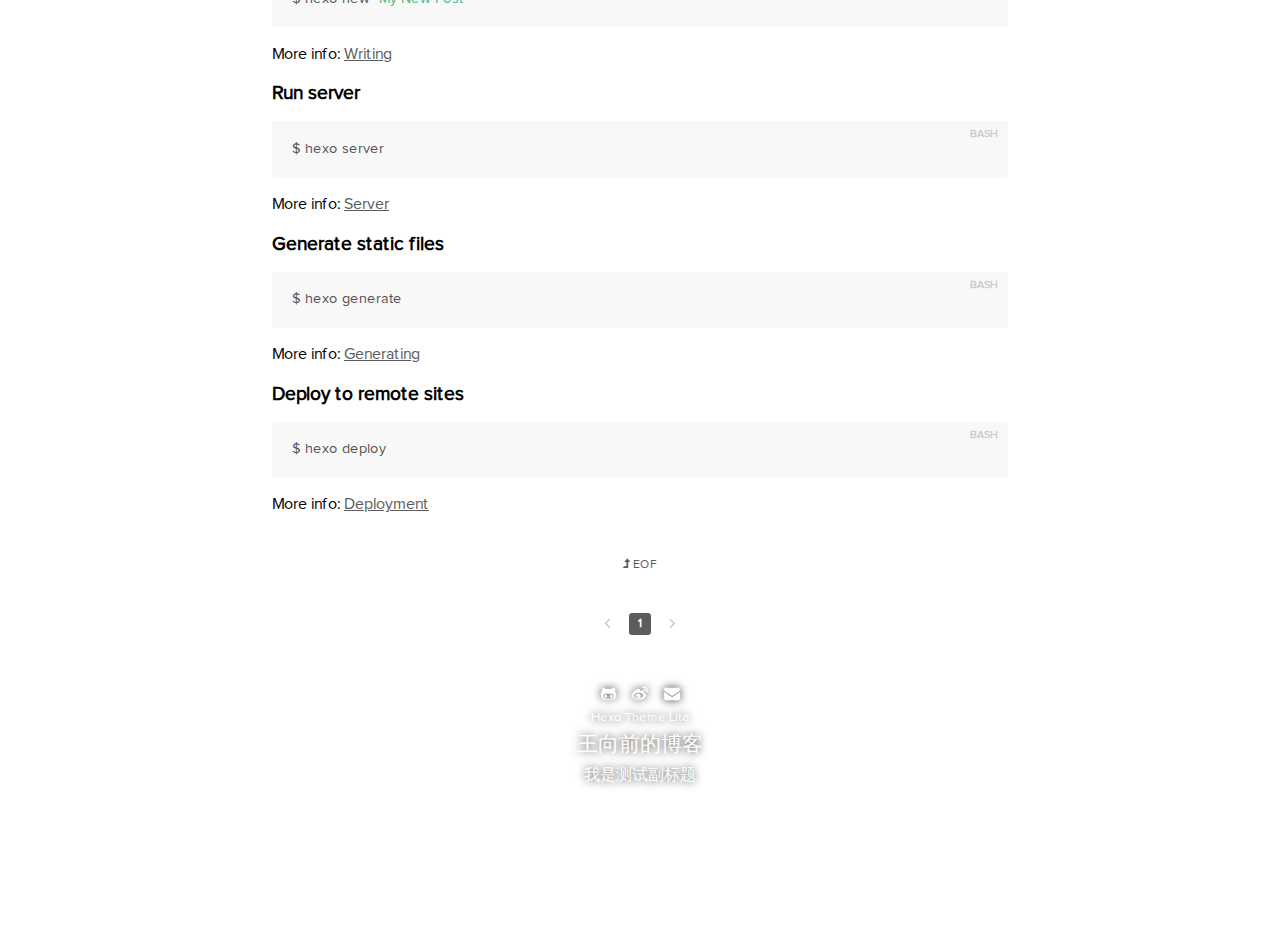
==== commit 3f93909a: "Site updated: 2021-07-04 15:06:28" ====
--- a/index.html
+++ b/index.html
@@ -1,205 +1 @@
-
-<!DOCTYPE html>
-<html lang="zh-CN" class="loading">
-<head>
-    <meta charset="UTF-8" />
-    <meta http-equiv="X-UA-Compatible" content="IE=edge,chrome=1" />
-    <meta name="viewport" content="width=device-width, minimum-scale=1.0, maximum-scale=1.0, user-scalable=no">
-    <title>王向前的博客 - 我是测试副标题</title>
-    <meta name="apple-mobile-web-app-capable" content="yes" />
-    <meta name="apple-mobile-web-app-status-bar-style" content="black-translucent">
-    <meta name="google" content="notranslate" />
-    <meta name="keywords" content="Fechin,"> 
-    <meta name="description" content="发布笔记。。。,"> 
-    <meta name="author" content="Xiangqian Wang"> 
-    <link rel="alternative" href="atom.xml" title="王向前的博客" type="application/atom+xml"> 
-    <link rel="icon" href="/img/favicon.png"> 
-    
-    
-<link rel="stylesheet" href="/css/diaspora.css">
-
-<meta name="generator" content="Hexo 5.4.0"></head>
-
-<body class="loading">
-    <span id="config-title" style="display:none">王向前的博客</span>
-    <div id="loader"></div>
-    <div class="nav">
-    <ul id="menu-menu" class="menu">
-        
-        <li class="pview menu-item menu-item-type-post_type menu-item-object-page">
-            <a href="//" title="首页" target="_blank" rel="noopener">首页</a>
-        </li>
-        
-        <li class="pview menu-item menu-item-type-post_type menu-item-object-page">
-            <a href="/categories/" title="分类" target="_blank" rel="noopener">分类</a>
-        </li>
-        
-        <li class="pview menu-item menu-item-type-post_type menu-item-object-page">
-            <a href="/tags/" title="标签" target="_blank" rel="noopener">标签</a>
-        </li>
-        
-        <li class="pview menu-item menu-item-type-post_type menu-item-object-page">
-            <a href="/archives/" title="归档" target="_blank" rel="noopener">归档</a>
-        </li>
-        
-        <li class="pview menu-item menu-item-type-post_type menu-item-object-page">
-            <a href="/about/" title="关于" target="_blank" rel="noopener">关于</a>
-        </li>
-        
-    </ul>
-	<span class="target"></span>
-	<center>
-	<div class="hitokoto">
-		<span class="typed" id="hitokoto" data-st="true"></span>
-	</div>
-	</center>
-	
-	<p class="footerlinks">
-		<a href="#" class="iconfont icon-null"></a>
-		
-            <a href="/" title="facebook" class="iconfont icon-facebook" target="_blank" rel="noopener"> </a>
-        
-            <a href="/" title="twitter" class="iconfont icon-twitter" target="_blank" rel="noopener"> </a>
-        
-            <a href="/" title="github" class="iconfont icon-github" target="_blank" rel="noopener"> </a>
-        
-            <a href="/img/logo.png" title="wechat" class="iconfont icon-wechat" target="_blank" rel="noopener"> </a>
-        
-            <a href="mailto:xxxx@gmail.com" title="email" class="iconfont icon-email" target="_blank" rel="noopener"> </a>
-        
-		<a href="#" class="iconfont icon-null"></a>
-	</p>
-	
-    <p id="copyright">
-        &copy; 2021 Xiangqian Wang.
-        <span> | </span>Powered by <a href="https://hexo.io/" title="Hexo" target="_blank" rel="noopener">Hexo</a>
-        <span> | </span>Theme <a href="https://github.com/Fechin/hexo-theme-diaspora" title="Diaspora" target="_blank" rel="noopener">Diaspora</a> by Fechin
-		
-		<span> | </span><a rel="nofollow" href="http://www.beian.miit.gov.cn" target="_blank">冀ICP备xxxxxxx号</a>
-		
-    </p>
-</div>
-
-<div id="container">
-    
-<div id="screen">
-    <div id="mark">
-        <div class="layer" data-depth="0.4">
-            <img src="/img/welcome-cover.jpg" id="cover" crossorigin="anonymous" width="1920" height="1080">
-        </div>
-    </div>
-    <div id="vibrant">
-        <svg viewBox="0 0 2880 1620" height="100%" preserveAspectRatio="xMaxYMax slice">
-            <polygon opacity="0.7" points="2000,1620 0,1620 0,0 600,0 "/>
-        </svg>
-        <div></div>
-    </div>
-    <div id="header">
-        <div>
-            <a class="image-logo" href="/"></a>
-			
-            <div class="iconfont icon-menu switchmenu"></div>
-        </div>
-    </div>
-    
-    <div id="post0">
-        <p>七月 04, 2021</p>
-        <h2><a href="/2021/07/04/%E6%8E%92%E5%BA%8F%E7%AE%97%E6%B3%95/" title="王向前的博客" class="posttitle">王向前的博客</a></h2>
-        <p class="summary">排序最快最简单的排序——桶排序对11个数进行排序申请一个大小为11的数组int a[11] 
-例：当 开始出现第一...</p>
-    </div>
-    
-</div>
-
-    <div id="primary">
-        
-<div class="post">
-    <a href="/2021/06/16/test%20/" title="test">
-        <img src="/img/cover.jpg" class="cover" width="680" height="440">
-    </a>
-    <div class="else">
-        <p>六月 16, 2021</p>
-        <h3><a href="/2021/06/16/test%20/" title="test" class="posttitle">test</a></h3>
-        <p>Welcome to Hexo! This is your very first post. Check documentation for more i...</p>
-    </div>
-</div>
-
-
-    </div>
-    
-</div>
-<div id="preview"></div>
-
-
-
-</body>
-
-
-<script src="//lib.baomitu.com/jquery/1.8.3/jquery.min.js"></script>
-<script src="/js/plugin.js"></script>
-<script src="/js/typed.js"></script>
-<script src="/js/diaspora.js"></script>
-
-
-<link rel="stylesheet" href="/photoswipe/photoswipe.css">
-<link rel="stylesheet" href="/photoswipe/default-skin/default-skin.css">
-
-
-<script src="/photoswipe/photoswipe.min.js"></script>
-<script src="/photoswipe/photoswipe-ui-default.min.js"></script>
-
-
-<!-- Root element of PhotoSwipe. Must have class pswp. -->
-<div class="pswp" tabindex="-1" role="dialog" aria-hidden="true">
-    <!-- Background of PhotoSwipe. 
-         It's a separate element as animating opacity is faster than rgba(). -->
-    <div class="pswp__bg"></div>
-    <!-- Slides wrapper with overflow:hidden. -->
-    <div class="pswp__scroll-wrap">
-        <!-- Container that holds slides. 
-            PhotoSwipe keeps only 3 of them in the DOM to save memory.
-            Don't modify these 3 pswp__item elements, data is added later on. -->
-        <div class="pswp__container">
-            <div class="pswp__item"></div>
-            <div class="pswp__item"></div>
-            <div class="pswp__item"></div>
-        </div>
-        <!-- Default (PhotoSwipeUI_Default) interface on top of sliding area. Can be changed. -->
-        <div class="pswp__ui pswp__ui--hidden">
-            <div class="pswp__top-bar">
-                <!--  Controls are self-explanatory. Order can be changed. -->
-                <div class="pswp__counter"></div>
-                <button class="pswp__button pswp__button--close" title="Close (Esc)"></button>
-                <button class="pswp__button pswp__button--share" title="Share"></button>
-                <button class="pswp__button pswp__button--fs" title="Toggle fullscreen"></button>
-                <button class="pswp__button pswp__button--zoom" title="Zoom in/out"></button>
-                <!-- Preloader demo http://codepen.io/dimsemenov/pen/yyBWoR -->
-                <!-- element will get class pswp__preloader--active when preloader is running -->
-                <div class="pswp__preloader">
-                    <div class="pswp__preloader__icn">
-                      <div class="pswp__preloader__cut">
-                        <div class="pswp__preloader__donut"></div>
-                      </div>
-                    </div>
-                </div>
-            </div>
-            <div class="pswp__share-modal pswp__share-modal--hidden pswp__single-tap">
-                <div class="pswp__share-tooltip"></div> 
-            </div>
-            <button class="pswp__button pswp__button--arrow--left" title="Previous (arrow left)">
-            </button>
-            <button class="pswp__button pswp__button--arrow--right" title="Next (arrow right)">
-            </button>
-            <div class="pswp__caption">
-                <div class="pswp__caption__center"></div>
-            </div>
-        </div>
-    </div>
-</div>
-
-
-
-
-
-
-</html>
+<!doctype html><html lang=en><head><meta charset=UTF-8><meta name=viewport content="width=device-width,user-scalable=no,initial-scale=1,maximum-scale=1,minimum-scale=1"><meta http-equiv=X-UA-Compatible content="ie=edge"><link rel="shortcut icon" href=/static/favicon.ico><title>王向前的博客</title><link href=/static/css/app.c64eadfc8d3abfc9d85514dba4054813.css rel=stylesheet><meta name="generator" content="Hexo 5.4.0"></head><body><div id=app></div><script type=text/javascript src=/static/js/manifest.992b63bf2abbf3194771.js></script><script type=text/javascript src=/static/js/vendor.e12dc8c9af1f7aa12436.js></script><script type=text/javascript src=/static/js/app.bc036f9167871d39aecf.js></script></body></html>